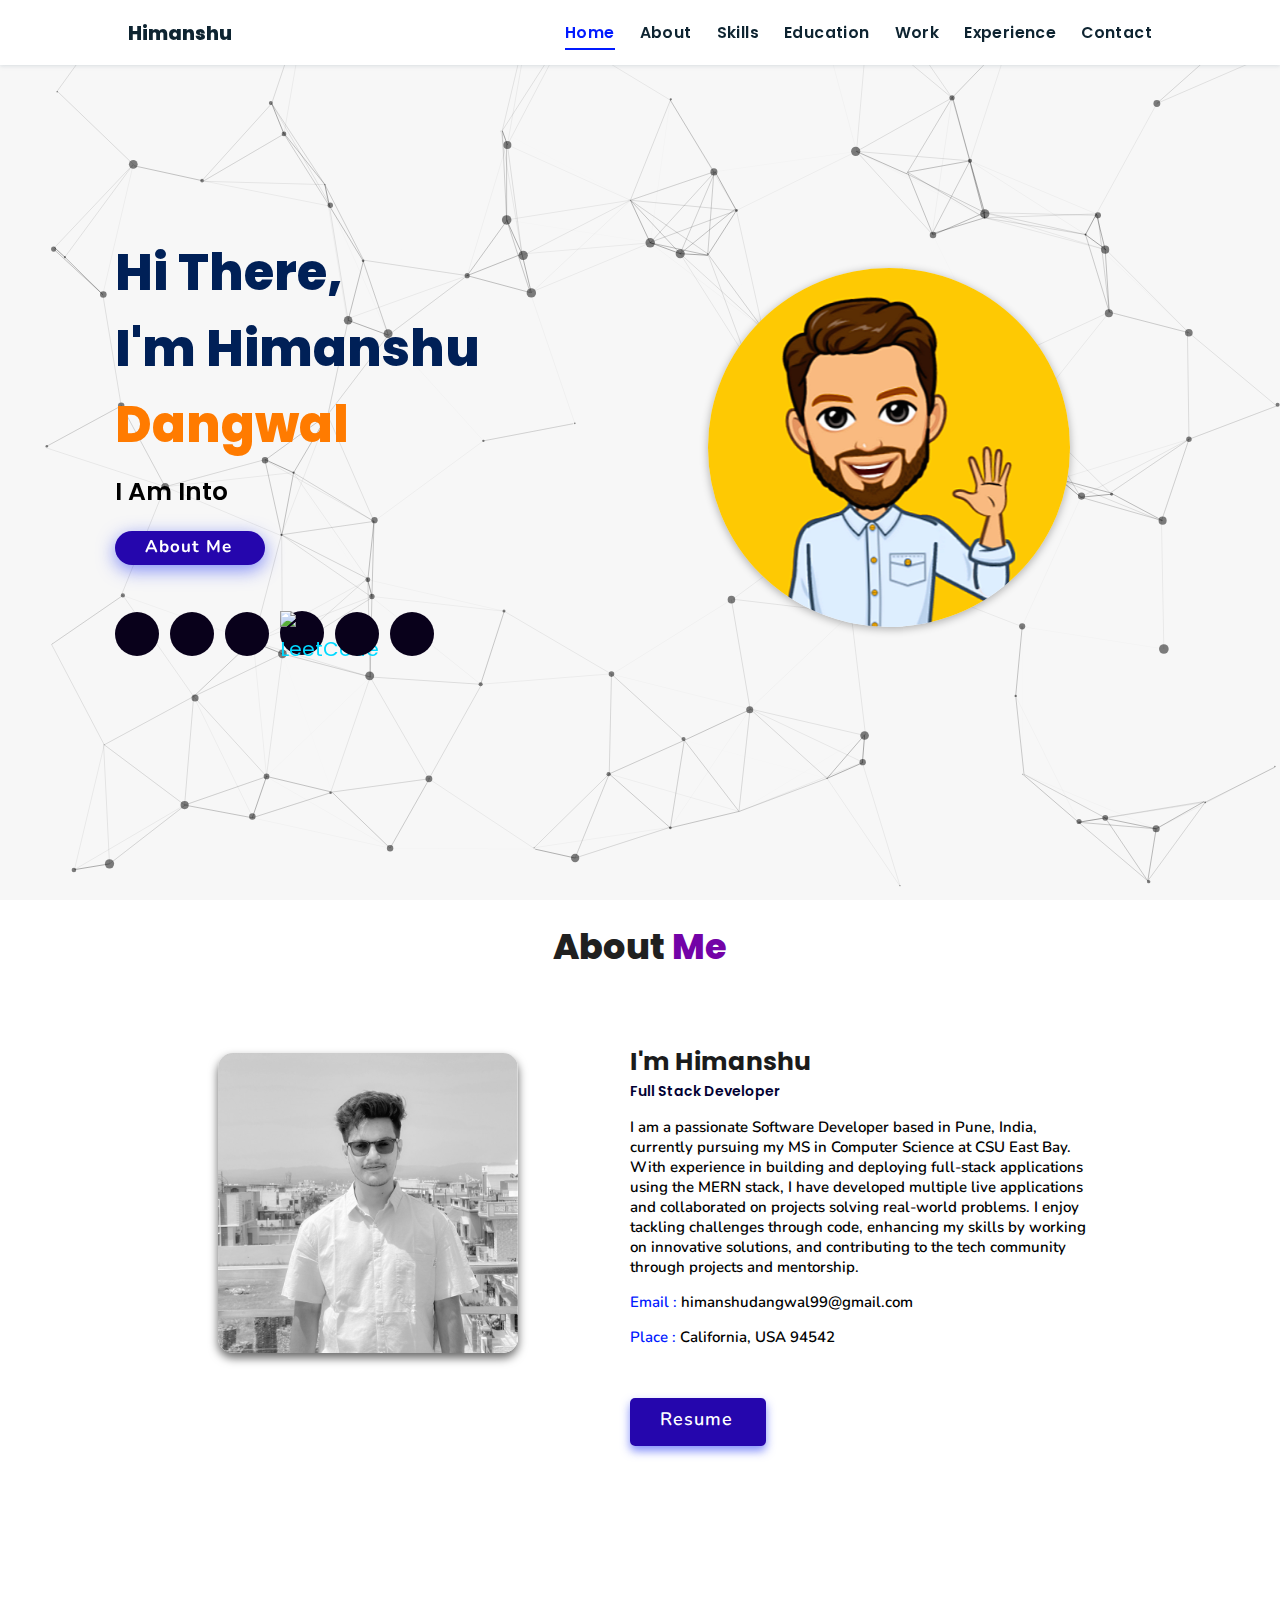
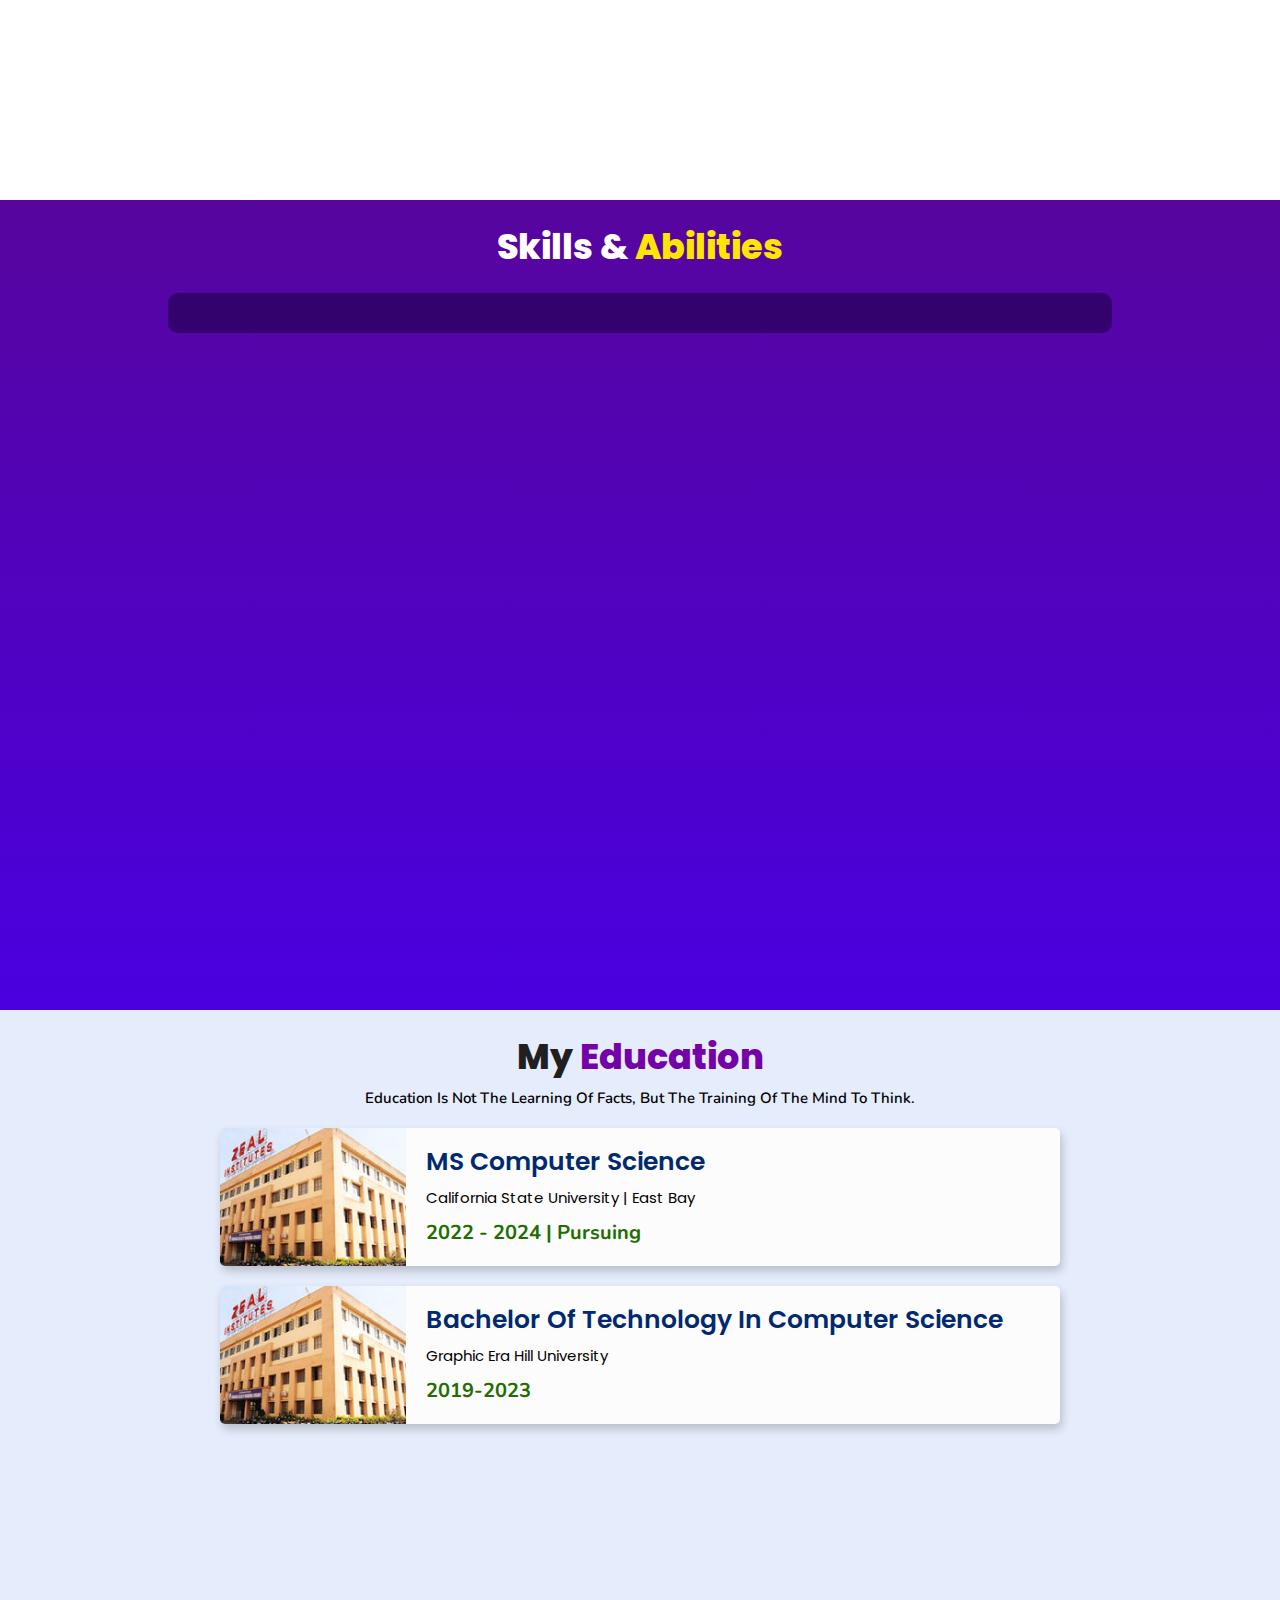
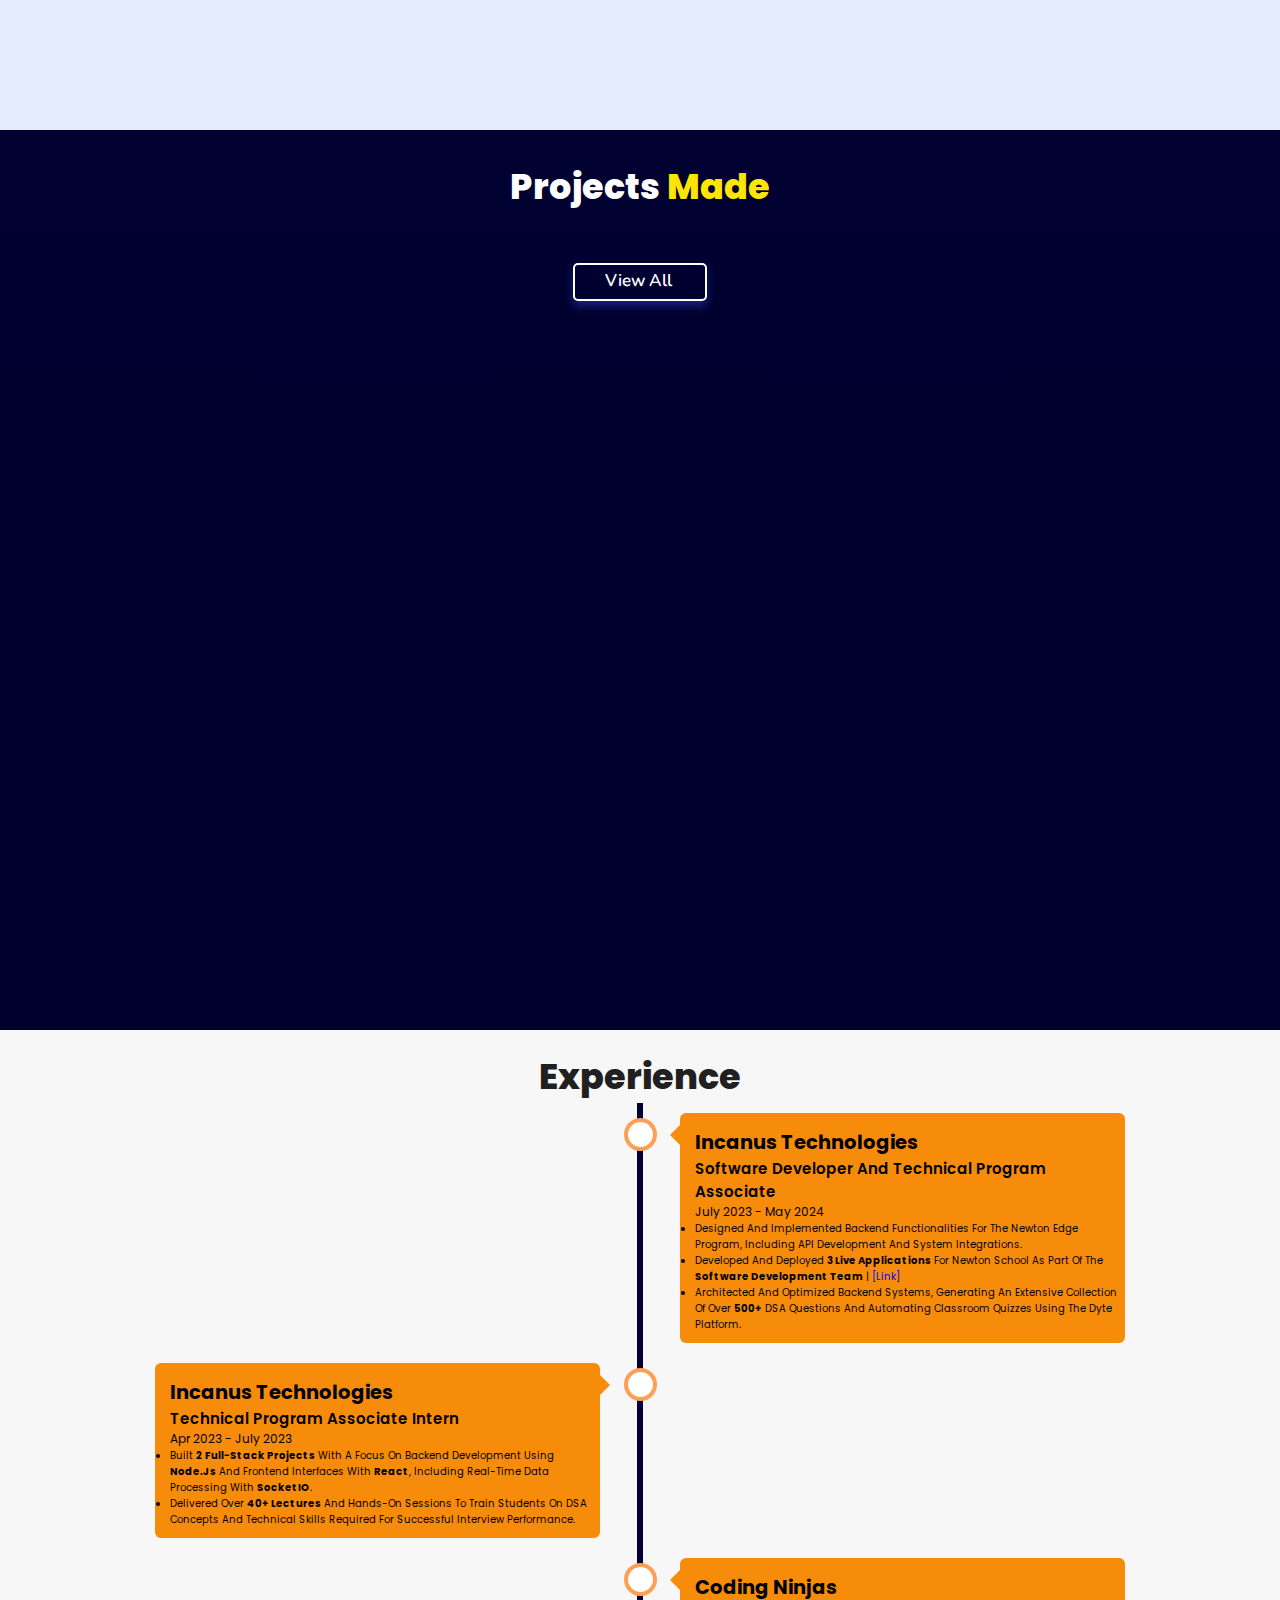
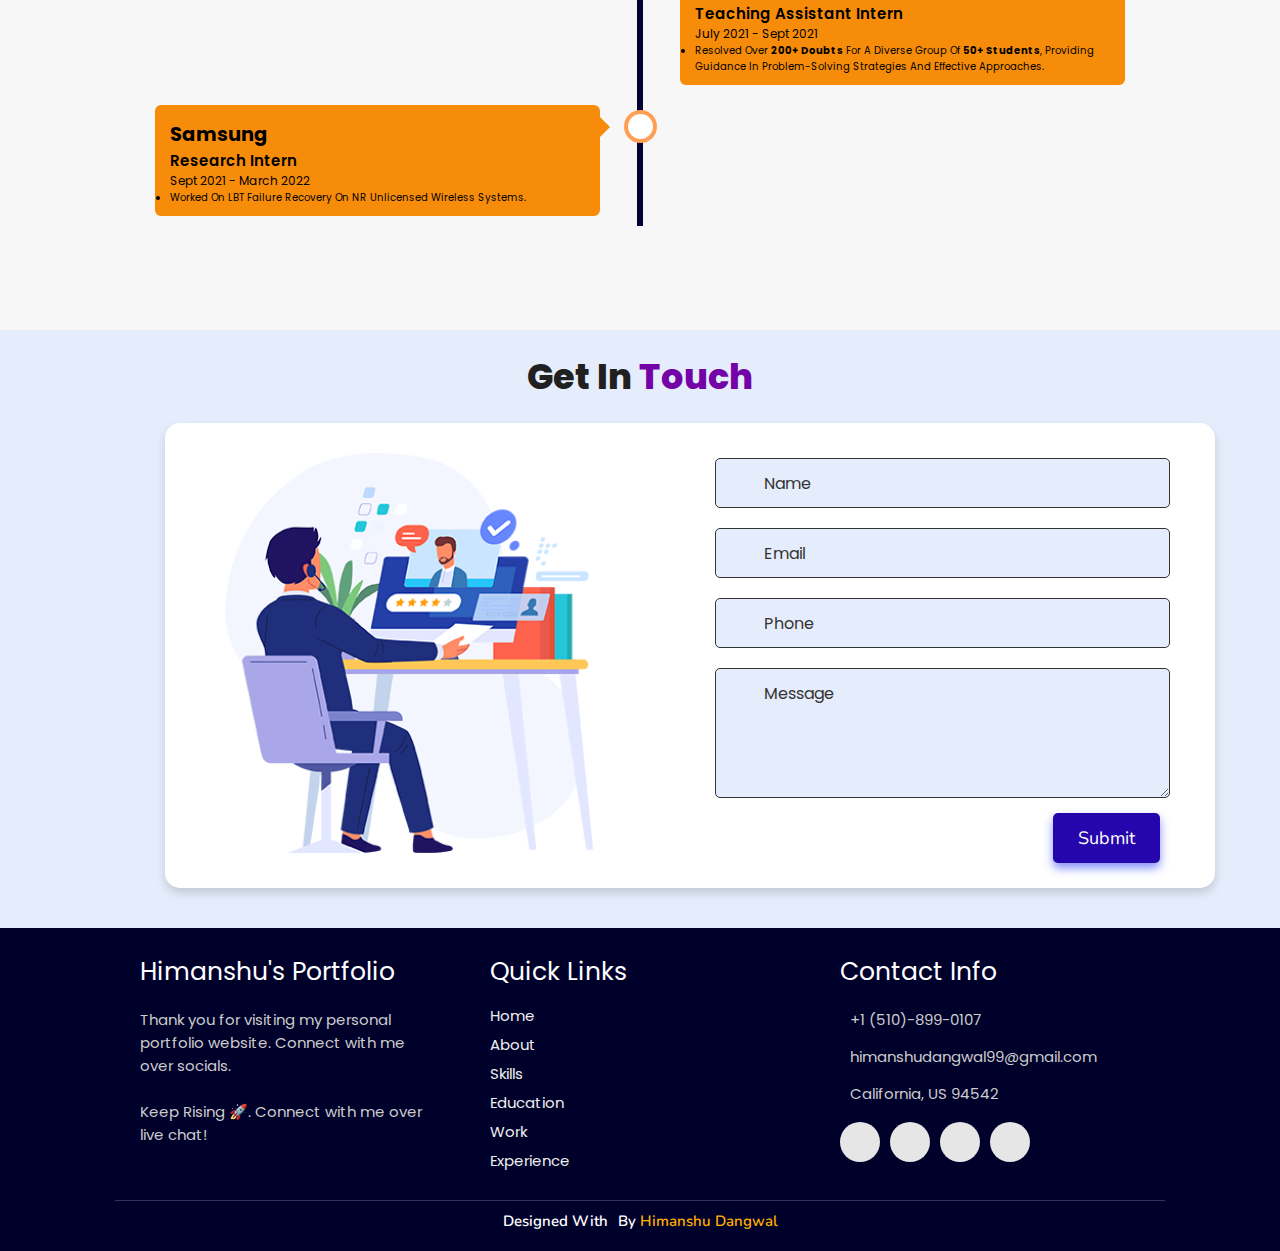
==== index.html @ e0e58b21 "Updated the Experience section" ====
<!DOCTYPE html>
<html lang="en">

<head>
  <meta charset="UTF-8">
  <meta http-equiv="X-UA-Compatible" content="IE=edge">
  <meta name="viewport" content="width=device-width, initial-scale=1.0">
  <meta name="keywords"
    content="jigar sable, portfolio, jigar, full stack dev, personal portfolio lifecodes, portfolio design, portfolio website, personal portfolio" />
  <meta name="description" content="Welcome to Jigar's Portfolio. Full-Stack Web Developer and Android App Developer" />
  <!-- Custom CSS -->
  <link rel="stylesheet" href="./assets/css/style.css">
  <!-- Font Awesome -->
  <link rel="stylesheet" href="https://cdnjs.cloudflare.com/ajax/libs/font-awesome/5.15.3/css/all.min.css"
    integrity="sha512-iBBXm8fW90+nuLcSKlbmrPcLa0OT92xO1BIsZ+ywDWZCvqsWgccV3gFoRBv0z+8dLJgyAHIhR35VZc2oM/gI1w=="
    crossorigin="anonymous" referrerpolicy="no-referrer" />
  <!-- Favicon -->
  <link id='favicon' rel="shortcut icon" href="./assets/images/favicon.png" type="image/x-png">
  <title>Portfolio | Himanshu Dangwal</title>
</head>

<body oncontextmenu="return false">

  <!-- pre loader -->
  <!-- <div class="loader-container">
  <img draggable="false" src="./assets/images/preloader.gif" alt="">
</div> -->

  <!-- navbar starts -->
  <header>
    <a href="/" class="logo"><i class="fab fa-node-js"></i> Himanshu</a>

    <div id="menu" class="fas fa-bars"></div>
    <nav class="navbar">
      <ul>
        <li><a class="active" href="#home">Home</a></li>
        <li><a href="#about">About</a></li>
        <li><a href="#skills">Skills</a></li>
        <li><a href="#education">Education</a></li>
        <li><a href="#work">Work</a></li>
        <li><a href="#experience">Experience</a></li>
        <li><a href="#contact">Contact</a></li>
      </ul>
    </nav>
  </header>
  <!-- navbar ends -->


  <!-- hero section starts -->
  <section class="home" id="home">
    <div id="particles-js"></div>

    <div class="content">
      <h2>Hi There,<br /> I'm Himanshu <span>Dangwal</span></h2>
      <p>i am into <span class="typing-text"></span></p>
      <a href="#about" class="btn"><span>About Me</span>
        <i class="fas fa-arrow-circle-down"></i>
      </a>
      <div class="socials">
        <ul class="social-icons">
          <li><a class="linkedin" aria-label="LinkedIn" href="https://www.linkedin.com/in/himanshu-dangwal-682330197/"
              target="_blank"><i class="fab fa-linkedin"></i></a></li>
          <li><a class="github" aria-label="GitHub" href="https://github.com/Himanshu-Dangwal/" target="_blank"><i
                class="fab fa-github"></i></a></li>
          <li><a class="twitter" aria-label="Twitter"
              href="https://x.com/i/flow/login?redirect_after_login=%2FHIMANSHU_DANGWA" target="_blank"><i
                class="fab fa-twitter"></i></a></li>
          <li>
            <a class="leetcode" aria-label="LeetCode" href="https://leetcode.com/u/Himanshu_Dangwal/" target="_blank">
              <img src="https://upload.wikimedia.org/wikipedia/commons/1/19/LeetCode_logo_black.png" alt="LeetCode"
                style="width:20px; height:20px;">
            </a>
          </li>

          <li><a class="instagram" aria-label="Instagram" href="https://www.instagram.com/_himanshu_dangwal_"><i
                class="fab fa-instagram" target="_blank"></i></a></li>
          <li>
            <a class="youtube" aria-label="youtube" href="https://www.youtube.com/@HimanshuDangwal99" target="_blank">
              <i class="fab fa-youtube"></i>
            </a>
          </li>

        </ul>
      </div>
    </div>
    <div class="image">
      <img draggable="false" class="tilt" src="./assets/images/hero.png" alt="">
    </div>
  </section>
  <!-- hero section ends -->


  <!-- about section starts -->
  <section class="about" id="about">
    <h2 class="heading"><i class="fas fa-user-alt"></i> About <span>Me</span></h2>

    <div class="row">

      <div class="image">
        <img draggable="false" class="tilt" src="./assets/images/profilePhoto.jpeg" alt="">
      </div>
      <div class="content">
        <h3>I'm Himanshu</h3>
        <span class="tag">Full Stack Developer</span>

        <p>I am a passionate Software Developer based in Pune, India, currently pursuing my MS in Computer Science at
          CSU East Bay. With experience in building and deploying full-stack applications using the MERN stack, I have
          developed multiple live applications and collaborated on projects solving real-world problems. I enjoy
          tackling challenges through code, enhancing my skills by working on innovative solutions, and contributing to
          the tech community through projects and mentorship.</p>


        <div class="box-container">
          <!-- <div class="box">
              <p><span> age: </span> 20</p>
              <p><span> phone : </span> +91 XXX-XXX-XXXX</p>
            </div> -->
          <div class="box">
            <p><span> email : </span> himanshudangwal99@gmail.com</p>
            <p><span> place : </span> California, USA 94542</p>
          </div>
        </div>

        <div class="resumebtn">
          <a href="https://azure-matelda-52.tiiny.site/" target="_blank" class="btn"><span>Resume</span>
            <i class="fas fa-chevron-right"></i>
          </a>
        </div>

      </div>
    </div>
  </section>
  <!-- about section ends -->

  <!-- skills section starts -->
  <section class="skills" id="skills">

    <h2 class="heading"><i class="fas fa-laptop-code"></i> Skills & <span>Abilities</span></h2>

    <div class="container">
      <div class="row" id="skillsContainer">

        <!-- <div class="bar">
              <div class="info">
                <img src="https://img.icons8.com/color/48/000000/adobe-xd.png"/>
                <span>AdobeXD</span>
              </div>
            </div> -->

      </div>
    </div>
  </section>
  <!-- skills section ends -->


  <!-- education section starts -->
  <section class="education" id="education">

    <h1 class="heading"><i class="fas fa-graduation-cap"></i> My <span>Education</span></h1>

    <p class="qoute">Education is not the learning of facts, but the training of the mind to think.</p>

    <div class="box-container">

      <div class="box">
        <div class="image">
          <img draggable="false" src="./assets/images/educat/college.jpg" alt="">
        </div>
        <div class="content">
          <h3>MS Computer Science</h3>
          <p>California State University | East Bay</p>
          <h4>2022 - 2024 | Pursuing</h4>
        </div>
      </div>

      <div class="box">
        <div class="image">
          <img draggable="false" src="./assets/images/educat/college.jpg" alt="">
        </div>
        <div class="content">
          <h3>Bachelor of Technology in Computer Science</h3>
          <p>Graphic Era Hill University</p>
          <h4>2019-2023</h4>
        </div>
      </div>

    </div>
  </section>
  <!-- education section ends -->


  <!-- work project section starts -->
  <section class="work" id="work">

    <h2 class="heading"><i class="fas fa-laptop-code"></i> Projects <span>Made</span></h2>

    <div class="box-container">

      <!-- <div class="box tilt">
      <img draggable="false" src="./assets/images/projects/portfolio1.PNG" alt="" />
      <div class="content">
        <div class="tag">
        <h3>Portfolio Website</h3>
        </div>
        <div class="desc">
          <p>Personal portfolio website. Don't need much info about it, just scroll down. You're here only!</p>
          <div class="btns">
            <a href="#" class="btn" target="_blank"><i class="fas fa-eye"></i> View</a>
            <a href="https://github.com/jigar-sable/Portfolio-Website" class="btn" target="_blank">Code <i class="fas fa-code"></i></a>
          </div>
        </div>
      </div>
    </div> -->

    </div>

    <div class="viewall">
      <a href="/projects" class="btn"><span>View All</span>
        <i class="fas fa-arrow-right"></i>
      </a>
    </div>

  </section>
  <!-- work project section ends -->

  <!-- experience section starts -->
  <!-- experience section starts -->
  <section class="experience" id="experience">

    <h2 class="heading"><i class="fas fa-briefcase"></i> Experience </h2>

    <div class="timeline">

      <div class="container right">
        <div class="content">
          <div class="tag">
            <h2>Incanus Technologies</h2>
          </div>
          <div class="desc">
            <h3>Software Developer and Technical Program Associate</h3>
            <p>July 2023 - May 2024</p>
            <ul>
              <li>Designed and implemented backend functionalities for the Newton Edge Program, including API
                development and system integrations.</li>
              <li>Developed and deployed <strong>3 live applications</strong> for Newton School as part of the
                <strong>Software Development Team</strong> | <a href="https://learn.newtonschool.co/"
                  target="_blank">[Link]</a>
              </li>
              <li>Architected and optimized backend systems, generating an extensive collection of over
                <strong>500+</strong> DSA questions and automating classroom quizzes using the Dyte platform.
              </li>
            </ul>
          </div>
        </div>
      </div>

      <div class="container left">
        <div class="content">
          <div class="tag">
            <h2>Incanus Technologies</h2>
          </div>
          <div class="desc">
            <h3>Technical Program Associate Intern</h3>
            <p>Apr 2023 - July 2023</p>
            <ul>
              <li>Built <strong>2 full-stack projects</strong> with a focus on backend development using
                <strong>Node.js</strong> and frontend interfaces with <strong>React</strong>, including real-time data
                processing with <strong>SocketIO</strong>.
              </li>
              <li>Delivered over <strong>40+ lectures</strong> and hands-on sessions to train students on DSA concepts
                and technical skills required for successful interview performance.</li>
            </ul>
          </div>
        </div>
      </div>

      <div class="container right">
        <div class="content">
          <div class="tag">
            <h2>Coding Ninjas</h2>
          </div>
          <div class="desc">
            <h3>Teaching Assistant Intern</h3>
            <p>July 2021 - Sept 2021</p>
            <ul>
              <li>Resolved over <strong>200+ doubts</strong> for a diverse group of <strong>50+ students</strong>,
                providing guidance in problem-solving strategies and effective approaches.</li>
            </ul>
          </div>
        </div>
      </div>

      <div class="container left">
        <div class="content">
          <div class="tag">
            <h2>Samsung</h2>
          </div>
          <div class="desc">
            <h3>Research Intern</h3>
            <p>Sept 2021 - March 2022</p>
            <ul>
              <li>Worked on LBT failure recovery on NR Unlicensed Wireless systems.</li>
            </ul>
          </div>
        </div>
      </div>

    </div>

    <!-- <div class="morebtn">
      <a href="/experience" class="btn"><span>View All</span>
        <i class="fas fa-arrow-right"></i>
      </a>
    </div> -->

  </section>


  <!-- experience section ends -->

  <!-- experience section ends -->

  <!-- contact section starts -->
  <section class="contact" id="contact">

    <h2 class="heading"><i class="fas fa-headset"></i> Get in <span>Touch</span></h2>

    <div class="container">
      <div class="content">
        <div class="image-box">
          <img draggable="false" src="./assets/images/contact1.png" alt="">
        </div>
        <form id="contact-form">

          <div class="form-group">
            <div class="field">
              <input type="text" name="name" placeholder="Name" required>
              <i class='fas fa-user'></i>
            </div>
            <div class="field">
              <input type="text" name="email" placeholder="Email" required>
              <i class='fas fa-envelope'></i>
            </div>
            <div class="field">
              <input type="text" name="phone" placeholder="Phone">
              <i class='fas fa-phone-alt'></i>
            </div>
            <div class="message">
              <textarea placeholder="Message" name="message" required></textarea>
              <i class="fas fa-comment-dots"></i>
            </div>
          </div>
          <div class="button-area">
            <button type="submit">
              Submit <i class="fa fa-paper-plane"></i></button>
          </div>
        </form>
      </div>
    </div>
  </section>
  <!-- contact section ends -->


  <!-- footer section starts -->
  <section class="footer">

    <div class="box-container">

      <div class="box">
        <h3>Himanshu's Portfolio</h3>
        <p>Thank you for visiting my personal portfolio website. Connect with me over socials. <br /> <br /> Keep Rising
          🚀. Connect with me over live chat!</p>
      </div>

      <div class="box">
        <h3>quick links</h3>
        <a href="#home"><i class="fas fa-chevron-circle-right"></i> home</a>
        <a href="#about"><i class="fas fa-chevron-circle-right"></i> about</a>
        <a href="#skills"><i class="fas fa-chevron-circle-right"></i> skills</a>
        <a href="#education"><i class="fas fa-chevron-circle-right"></i> education</a>
        <a href="#work"><i class="fas fa-chevron-circle-right"></i> work</a>
        <a href="#experience"><i class="fas fa-chevron-circle-right"></i> experience</a>
      </div>

      <div class="box">
        <h3>contact info</h3>
        <p> <i class="fas fa-phone"></i>+1 (510)-899-0107</p>
        <p> <i class="fas fa-envelope"></i>himanshudangwal99@gmail.com</p>
        <p> <i class="fas fa-map-marked-alt"></i>California, US 94542</p>
        <div class="share">

          <a href="https://www.linkedin.com/in/himanshu-dangwal-682330197/" class="fab fa-linkedin"
            aria-label="LinkedIn" target="_blank"></a>
          <a href="https://github.com/Himanshu-Dangwal" class="fab fa-github" aria-label="GitHub" target="_blank"></a>
          <a href="mailto:himanshudangwal99@gmail.com" class="fas fa-envelope" aria-label="Mail" target="_blank"></a>
          <a href="https://www.youtube.com/@HimanshuDangwal99" class="fab fa-youtube" aria-label="youtube"
            target="_blank"></a>
        </div>
      </div>
    </div>

    <h1 class="credit">Designed with <i class="fa fa-heart pulse"></i> by <a
        href="https://www.linkedin.com/in/himanshu-dangwal-682330197/"> Himanshu Dangwal</a></h1>

  </section>
  <!-- footer section ends -->


  <!-- scroll top btn -->
  <a href="#home" aria-label="ScrollTop" class="fas fa-angle-up" id="scroll-top"></a>
  <!-- scroll back to top -->


  <!-- ==== ALL MAJOR JAVASCRIPT CDNS STARTS ==== -->
  <!-- jquery cdn -->
  <script src="https://cdnjs.cloudflare.com/ajax/libs/jquery/3.6.0/jquery.min.js"
    integrity="sha512-894YE6QWD5I59HgZOGReFYm4dnWc1Qt5NtvYSaNcOP+u1T9qYdvdihz0PPSiiqn/+/3e7Jo4EaG7TubfWGUrMQ=="
    crossorigin="anonymous" referrerpolicy="no-referrer"></script>

  <!-- typed.js cdn -->
  <script src="https://cdnjs.cloudflare.com/ajax/libs/typed.js/2.0.5/typed.min.js"
    integrity="sha512-1KbKusm/hAtkX5FScVR5G36wodIMnVd/aP04af06iyQTkD17szAMGNmxfNH+tEuFp3Og/P5G32L1qEC47CZbUQ=="
    crossorigin="anonymous" referrerpolicy="no-referrer"></script>

  <!-- particle.js links -->
  <script src="./assets/js/particles.min.js"></script>
  <script src="./assets/js/app.js"></script>

  <!-- vanilla tilt.js links -->
  <script src="https://cdnjs.cloudflare.com/ajax/libs/vanilla-tilt/1.7.0/vanilla-tilt.min.js"
    integrity="sha512-SttpKhJqONuBVxbRcuH0wezjuX+BoFoli0yPsnrAADcHsQMW8rkR84ItFHGIkPvhnlRnE2FaifDOUw+EltbuHg=="
    crossorigin="anonymous" referrerpolicy="no-referrer"></script>

  <!-- scroll reveal anim -->
  <script src="https://unpkg.com/scrollreveal"></script>

  <script type="text/javascript" src="https://cdn.jsdelivr.net/npm/emailjs-com@3/dist/email.min.js"></script>

  <!-- ==== ALL MAJOR JAVASCRIPT CDNS ENDS ==== -->

  <script src="./assets/js/script.js"></script>

</body>

</html>
---- assets/css/style.css ----
@import url("https://fonts.googleapis.com/css2?family=Poppins:wght@400;600;700&display=swap");
@import url("https://fonts.googleapis.com/css2?family=Nunito:ital,wght@0,300;0,400;0,600;0,700;1,300;1,400&display=swap");

* {
  margin: 0;
  padding: 0;
  box-sizing: border-box;
  text-decoration: none;
  outline: none;
  border: none;
  text-transform: capitalize;
  transition: all 0.2s linear;
}
html {
  font-size: 62.5%;
  overflow-x: hidden;
  scroll-behavior: smooth;
}
body {
  background: #f7f7f7;
  font-family: "Poppins", sans-serif;
}

*::selection {
  background: #2b3dda;
  color: #fff;
}

html {
  font-size: 62.5%;
  overflow-x: hidden;
}
html::-webkit-scrollbar {
  width: 0.8rem;
}
html::-webkit-scrollbar-track {
  background: rgb(235, 202, 245);
}
html::-webkit-scrollbar-thumb {
  background: #420177;
}

/* pre loader start */
.loader-container {
  position: fixed;
  top: 0;
  left: 0;
  z-index: 10000;
  background: #e6eff1;
  display: flex;
  align-items: center;
  justify-content: center;
  height: 100%;
  width: 100%;
}
.loader-container.fade-out {
  top: -120%;
}
/* pre loader end */

/* navbar starts */
header {
  position: fixed;
  top: 0;
  left: 0;
  right: 0;
  z-index: 1000;
  display: flex;
  align-items: center;
  justify-content: space-between;
  padding: 1.7rem 10%;
  height: 6.5rem;
  background-color: #fff;
  box-shadow: 0 1px 4px rgba(146, 161, 176, 0.3);
}
section {
  min-height: 100vh;
  padding: 2rem 9%;
}
.heading {
  font-size: 3.5rem;
  color: rgb(32, 32, 32);
  font-weight: 800;
  text-align: center;
}
.heading span {
  color: rgb(115, 3, 167);
}
header .logo {
  font-size: 1.9rem;
  font-weight: 800;
  text-decoration: none;
  color: #0e2431;
}
header .logo i {
  font-size: 2.2rem;
}
header .logo:hover {
  color: #fc8c05;
}
header .navbar ul {
  list-style: none;
  display: flex;
  justify-content: center;
  align-items: center;
}
header .navbar li {
  margin-left: 2.5rem;
}
header .navbar ul li a {
  font-size: 1.57rem;
  color: #0e2431;
  font-weight: 600;
  text-decoration: none;
  letter-spacing: 0.04rem;
  transition: 0.2s;
}
header .navbar ul li a.active,
header .navbar ul li a:hover {
  color: #011aff;
  border-bottom: 0.2rem solid #011aff;
  padding: 0.5rem 0;
}
/* navbar ends */

/* hamburger icon starts*/
#menu {
  font-size: 3rem;
  cursor: pointer;
  color: rgb(24, 2, 63);
  display: none;
}
@media (max-width: 768px) {
  #menu {
    display: block;
  }
  header .navbar {
    position: fixed;
    top: 6.5rem;
    right: -120%;
    width: 75%;
    height: 100%;
    text-align: left;
    align-items: flex-start;
    background-color: #0e0f31;
  }
  header .navbar ul {
    flex-flow: column;
    padding: 1rem;
  }
  header .navbar ul li {
    text-align: center;
    width: 100%;
    margin: 1rem 0;
    border-radius: 0.5rem;
    width: 26rem;
  }
  header .navbar ul li a {
    display: block;
    padding: 1rem;
    text-align: left;
    color: #fff;
    font-size: 2rem;
  }
  header .navbar ul li a.active,
  header .navbar ul li a:hover {
    padding: 1rem;
    color: #fff;
    border-radius: 0.5rem;
    border-bottom: 0.5rem solid #011aff;
  }
  .fa-times {
    transform: rotate(180deg);
  }
  header .navbar.nav-toggle {
    right: 0;
  }
}
/* hamburger icon ends */

/* hero section starts*/
.home {
  position: relative;
  display: flex;
  flex-wrap: wrap;
  gap: 1.5rem;
  min-height: 100vh;
  align-items: center;
}
.home #particles-js {
  position: absolute;
  top: 0;
  left: 0;
  height: 100%;
  width: 100%;
}
.home::before {
  content: "";
  position: absolute;
  top: 0;
  left: 0;
  height: 100%;
  width: 100%;
}
.home .content {
  flex: 1 1 40rem;
  padding-top: 1rem;
  z-index: 1;
}
.home .image {
  flex: 1 1 40rem;
  z-index: 1;
}
.home .image img {
  width: 70%;
  margin-left: 6rem;
  border-radius: 50%;
  box-shadow: 0 2px 8px rgba(0, 0, 0, 0.3);
  cursor: pointer;
}
.home .image img:hover {
  box-shadow: 0 5px 15px rgba(0, 0, 0, 0.5);
}
.home .content h2 {
  font-size: 5rem;
  font-weight: 800;
  color: #002057;
}
.home .content h2 span {
  font-size: 5rem;
  font-weight: 800;
  color: #ff7b00;
}
.home .content p {
  font-size: 2.5rem;
  color: #000;
  font-weight: 600;
  padding: 1rem 0;
}
.home .content p span {
  font-size: 2.5rem;
  color: rgb(148, 8, 8);
  font-weight: 600;
  padding: 1rem 0;
}
.home .btn {
  margin-top: 1rem;
  position: absolute;
  line-height: 0;
  padding: 1.6rem 3rem;
  border-radius: 4em;
  transition: 0.5s;
  color: #fff;
  background: #2506ad;
  box-shadow: 0px 5px 18px rgba(48, 68, 247, 0.6);
  font-family: "Nunito", sans-serif;
}
.home .btn span {
  font-weight: 700;
  font-size: 1.7rem;
  letter-spacing: 0.1rem;
}
.home .btn i {
  margin-left: 0.3rem;
  font-size: 1.5rem;
  transition: 0.3s;
}
.home .btn:hover {
  background: #1a047e;
}
.home .btn:hover i {
  transform: translateX(5px);
}
/* social icons start */
.socials {
  position: relative;
  margin-top: 9rem;
}
.socials .social-icons {
  padding-left: 0;
  margin-bottom: 0;
  list-style: none;
}
.socials .social-icons li {
  display: inline-block;
  margin-bottom: 14px;
}
.social-icons a {
  font-size: 2rem;
  display: inline-block;
  line-height: 44px;
  color: #00d9ff;
  background-color: #09011b;
  width: 44px;
  height: 44px;
  text-align: center;
  margin-right: 8px;
  border-radius: 100%;
  -webkit-transition: all 0.2s linear;
  -o-transition: all 0.2s linear;
  transition: all 0.2s linear;
}
.social-icons a:active,
.social-icons a:focus,
.social-icons a:hover {
  color: #fff;
  background-color: #0685da;
}
.social-icons a.github:hover {
  background-color: #0e0e0e;
}
.social-icons a.twitter:hover {
  background-color: #00aced;
}
.social-icons a.linkedin:hover {
  background-color: #007bb6;
}
.social-icons a.dev:hover {
  background-color: #070707;
}
.social-icons a.instagram:hover {
  background-color: #ee00da;
}
/* social icons end */

/* hero media queries starts*/
@media (max-width: 450px) {
  .home .btn {
    margin: 4rem 0;
  }
  .socials {
    margin-top: 12rem;
  }
  .home .image img {
    margin-top: -12rem;
  }
  .home .content p {
    font-size: 2.2rem;
  }
  .home .content p span {
    font-size: 2.2rem;
  }
}
/* hero media queries ends*/
/* hero section end */

/* about section starts */
.about {
  background: rgb(255, 255, 255);
}
.about .row {
  display: flex;
  flex-direction: row;
  gap: 2rem;
  flex-wrap: wrap;
  padding: 4rem;
}
.about .row .image {
  text-align: center;
  flex: 1 1 35rem;
}
.about .row .image img {
  margin: 4rem;
  width: 30rem;
  height: auto;
  border-radius: 5%;
  box-shadow: 0 5px 10px rgba(0, 0, 0, 0.6);
  mix-blend-mode: luminosity;
  transition: 0.3s;
  cursor: pointer;
}
.about .row .image img:hover {
  mix-blend-mode: normal;
}
.about .row .content {
  flex: 1 1 45rem;
  padding: 3rem;
}
.about .row .content h3 {
  color: rgb(27, 27, 27);
  font-size: 2.5rem;
}
.about .row .content .tag {
  font-size: 1.4rem;
  color: #020133;
  font-weight: 600;
  margin-top: 1rem;
}
.about .row .content p {
  font-size: 1.5rem;
  margin-top: 1.5rem;
  font-family: "Nunito";
  font-weight: 600;
  text-transform: none;
}
.about .row .content .box-container {
  display: flex;
  flex-wrap: wrap;
  gap: 1.5rem;
  font-family: "Nunito";
  font-weight: 600;
}
.about .row .content .box-container .box p {
  text-transform: none;
}
.about .row .content .box-container .box p span {
  color: #011aff;
}
.resumebtn {
  margin-top: 6rem;
}
.resumebtn .btn {
  padding: 1.7rem 3rem;
  border-radius: 0.5em;
  transition: 0.3s;
  color: #fff;
  background: #2506ad;
  box-shadow: 0px 5px 10px rgba(48, 68, 247, 0.6);
  font-family: "Nunito", sans-serif;
}
.resumebtn .btn span {
  font-weight: 600;
  font-size: 1.8rem;
  letter-spacing: 0.1rem;
}
.resumebtn .btn i {
  margin-left: 0.3rem;
  font-size: 1.2rem;
  transition: 0.3s;
}
.resumebtn .btn:hover {
  background: #1a047e;
}
.resumebtn .btn:hover i {
  transform: translateX(5px);
}
/* about media queries starts*/
@media screen and (max-width: 600px) {
  .about .row .image {
    margin-top: 2rem;
  }
  .about .row .image img {
    margin: 0 auto;
    width: 80%;
    mix-blend-mode: normal;
  }
  .about .row {
    padding: 0.5rem;
    margin-bottom: 7rem;
  }
  .about .row .content {
    padding: 1rem;
  }
  .about .row .content .box-container {
    gap: 0;
  }
}
/* about media queries ends*/
/* about section ends */

/* skills section starts */
.skills {
  min-height: 90vh;
  background: linear-gradient(to bottom, #57059e, #4a00e0);
}
.skills h2 {
  color: #fff;
}
.skills .heading span {
  color: rgb(255, 230, 0);
}
.skills .container {
  background: rgba(0, 0, 22, 0.4);
  color: #fff;
  border-radius: 1rem;
  padding: 2rem;
  width: 90%;
  margin: auto;
  margin-top: 2rem;
}
.skills .container .row {
  display: grid;
  grid-template-columns: repeat(6, 1fr);
  flex-wrap: wrap;
  gap: 1.8rem;
}
.skills .container .bar {
  margin-bottom: 15px;
  padding: 10px;
  border-radius: 1rem;
  box-shadow: 0 4px 10px rgba(0, 0, 0, 0.2);
  background: rgba(0, 0, 22, 0.9);
  transition: 0.2s;
}
.skills .container .bar:hover {
  box-shadow: 0 8px 10px rgba(0, 2, 68, 0.8) !important;
  background-color: rgba(0, 0, 0, 0.9) !important;
}
.skills .container .bar .info {
  display: flex;
  flex-direction: column;
  align-items: center;
  gap: 1rem;
  margin-top: 1rem;
}
.skills .container .bar .info i {
  font-size: 4rem;
}
.skills .container .bar .info span {
  font-size: 2rem;
  font-weight: 500;
  font-family: "Poppins";
  margin-left: 0.5rem;
}
/* skills media queries starts*/
@media screen and (max-width: 600px) {
  .skills .container {
    padding: 0;
    margin: 0;
  }
  .skills .container .row {
    grid-template-columns: repeat(2, 1fr);
    margin: 1rem;
    padding: 2rem 0.2rem 2rem 0.2rem;
    gap: 1rem;
  }
  .skills .container {
    margin-top: 5px;
    width: 100%;
  }
}
/* skills media queries ends*/
/* skills section ends */

/* education section starts */
.education {
  background: #e5ecfb;
  min-height: 80vh;
}
.education .qoute {
  font-size: 1.5rem;
  text-align: center;
  font-family: "Nunito", sans-serif;
  font-weight: 600;
  margin-top: 0.5rem;
}
.education .box-container {
  display: flex;
  flex-wrap: wrap;
  justify-content: center;
  align-items: center;
  flex-direction: column;
}
.education .box-container .box {
  display: flex;
  flex-direction: row;
  width: 80%;
  border-radius: 0.5rem;
  box-shadow: 0.2rem 0.5rem 1rem rgba(0, 0, 0, 0.2);
  text-align: center;
  position: relative;
  margin-top: 2rem;
  overflow: hidden;
  transition: 0.3s;
  background: rgb(252, 252, 252);
}
.education .box-container .box:hover {
  transform: scale(1.03);
  box-shadow: 1rem 0.5rem 1.2rem rgba(0, 0, 0, 0.3);
}
.education .box-container .box .image {
  flex: 1 1 20rem;
  width: 100%;
}
.education .box-container .box img {
  object-fit: cover;
  position: relative;
  width: 100%;
  height: 100%;
}
.education .box-container .box .content {
  position: relative;
  display: flex;
  flex-direction: column;
  padding: 1rem;
  flex-wrap: wrap;
  flex: 1 1 70rem;
}
.education .box-container .box .content h3 {
  font-size: 2.5rem;
  color: #012970;
  padding: 0.5rem 0;
  font-weight: 600;
  text-align: left;
  margin-left: 1rem;
}
.education .box-container .box .content p {
  font-size: 1.5rem;
  margin-left: 1rem;
  text-align: left;
}
.education h4 {
  font-size: 2rem;
  color: rgb(34, 109, 0);
  text-align: left;
  margin: 1rem;
  font-family: "Nunito", sans-serif;
  font-weight: 700;
}

/* education media queries starts*/
@media screen and (max-width: 600px) {
  .education .box-container .box {
    flex-direction: column;
    width: 100%;
  }
  .education .box-container .box .image {
    width: 100%;
    height: 25rem;
  }
  .education .box-container .box img {
    width: 100%;
  }
  .education .box-container .box .content {
    position: relative;
    display: flex;
    flex-direction: column;
    padding: 1rem;
    flex-wrap: wrap;
    flex: 0;
  }
  .education .btns {
    margin-top: 2rem;
    margin-left: 1rem;
    margin-right: 1rem;
    flex-wrap: wrap;
  }
}
/* education media queries ends*/
/* education section ends */

/* work section starts */
.work {
  /* background: #010124; */
  background: linear-gradient(to bottom, #000031, #00002c);
}
.work h2 {
  color: #fff;
  padding: 1rem;
}
.work .heading span {
  color: rgb(255, 230, 0);
}
.work .box-container {
  display: flex;
  flex-wrap: wrap;
  gap: 1.5rem;
  margin: 2rem;
}
.work .box-container .box {
  flex: 1 1 30rem;
  border-radius: 0.5rem;
  box-shadow: 0 0.5rem 1rem rgba(0, 0, 0, 0.1);
  position: relative;
  overflow: hidden;
  height: 30rem;
}
.work .box-container .box img {
  height: 100%;
  width: 100%;
  object-fit: cover;
}
.work .box-container .box .content {
  height: 100%;
  width: 100%;
  position: absolute;
  top: 85%;
  left: 0;
  background: rgba(255, 255, 255, 0.9);
  display: flex;
  flex-direction: column;
}
.work .box-container .box .content .tag {
  display: flex;
  flex-direction: row;
  justify-content: space-between;
  align-items: center;
  height: 4.5rem;
  width: 100%;
  padding-left: 1rem;
  background: #ffd900;
}
.work .box-container .box .content .tag h3 {
  font-size: 2rem;
}
.work .box-container .box:hover .content {
  top: 25%;
}
.work .desc {
  margin: 2rem;
  display: flex;
  flex-direction: column;
  justify-content: center;
}
.work .desc p {
  font-size: 1.5rem;
}
.work .desc .btns {
  display: flex;
  justify-content: space-between;
  width: 100%;
  margin-top: 2rem;
}
.work .desc .btns .btn {
  line-height: 0;
  display: inline;
  padding: 1.5rem 2.5rem;
  border-radius: 0.5rem;
  font-size: 1.5rem;
  color: #fff;
  background: rgb(12, 12, 12);
  margin-right: 2rem;
}
.work .desc .btns .btn:hover {
  background: #310ae0f5;
}
.work .viewall {
  display: flex;
  justify-content: center;
}
.work .viewall .btn {
  position: relative;
  line-height: 0;
  padding: 1.6rem 3rem;
  border-radius: 0.5em;
  transition: 0.5s;
  color: rgb(255, 255, 255);
  font-weight: 700;
  border: 2px solid #fff;
  box-shadow: 0px 5px 10px rgba(65, 84, 241, 0.4);
  text-align: center;
}
.work .viewall .btn span {
  font-weight: 600;
  font-size: 1.7rem;
  font-family: "Nunito", sans-serif;
}
.work .viewall .btn i {
  margin-left: 0.3rem;
  font-size: 1.5rem;
  transition: 0.3s;
}
.work .viewall .btn:hover {
  background: #fff;
  color: #000;
}
.work .viewall .btn:hover i {
  transform: translateX(5px);
}
/* work section ends */

/* experience section starts */
.experience .timeline {
  position: relative;
  max-width: 1200px;
  margin: 0 auto;
}
.experience .timeline::after {
  content: "";
  position: absolute;
  width: 6px;
  background: #020133;
  top: 0;
  bottom: 0;
  left: 50%;
  margin-left: -3px;
  z-index: -2;
}
.experience .container {
  padding: 10px 40px;
  position: relative;
  background-color: inherit;
  width: 50%;
}
/*circles on timeline*/
.experience .container::after {
  content: "\f0b1";
  position: absolute;
  width: 25px;
  height: 25px;
  right: -17px;
  background-color: rgb(255, 255, 255);
  border: 4px solid #ff9f55;
  top: 15px;
  border-radius: 50%;
  z-index: 100;
  font-size: 1.89rem;
  text-align: center;
  font-weight: 600;
  color: #02094b;
  font-family: "Font Awesome\ 5 Free";
}
.experience .left {
  left: 0;
}
.experience .right {
  left: 50%;
}
/* arrows pointing right */
.experience .left::before {
  content: " ";
  height: 0;
  position: absolute;
  top: 22px;
  width: 0;
  z-index: 1;
  right: 30px;
  border: medium solid #f68c09;
  border-width: 10px 0 10px 10px;
  border-color: transparent transparent transparent #f68c09;
}
/* arrows pointing left  */
.experience .right::before {
  content: " ";
  height: 0;
  position: absolute;
  top: 22px;
  width: 0;
  z-index: 1;
  left: 30px;
  border: medium solid #f68c09;
  border-width: 10px 10px 10px 0;
  border-color: transparent #f68c09 transparent transparent;
}
.experience .right::after {
  left: -16px;
}
.experience .content {
  background-color: #f68c09;
  position: relative;
  border-radius: 6px;
}
.experience .content .tag {
  font-size: 1.3rem;
  padding-top: 1.5rem;
  padding-left: 1.5rem;
}
.experience .content .desc {
  margin-left: 1.5rem;
  padding-bottom: 1rem;
}
.experience .content .desc h3 {
  font-size: 1.5rem;
  font-weight: 600;
}
.experience .content .desc p {
  font-size: 1.2rem;
}
/* view all button */
.morebtn {
  display: flex;
  justify-content: center;
}
.morebtn .btn {
  position: relative;
  line-height: 0;
  padding: 1.6rem 3rem;
  border-radius: 0.5em;
  transition: 0.5s;
  color: #fff;
  background: #2506ad;
  box-shadow: 0px 5px 10px rgba(48, 68, 247, 0.6);
  text-align: center;
}
.morebtn .btn span {
  font-weight: 600;
  font-size: 1.7rem;
  font-family: "Nunito", sans-serif;
}
.morebtn .btn i {
  margin-left: 0.3rem;
  font-size: 1.5rem;
  transition: 0.3s;
}
.morebtn .btn:hover {
  background: #1a047e;
}
.morebtn .btn:hover i {
  transform: translateX(5px);
}

/* Media queries - Responsive timeline on screens less than 600px wide */
@media screen and (max-width: 600px) {
  .experience {
    min-height: 80vh;
  }
  .experience .timeline {
    margin-top: 2rem;
  }
  .experience .timeline::after {
    left: 31px;
  }
  .experience .container {
    width: 100%;
    padding-left: 8rem;
    padding-right: 2rem;
  }
  .experience .container::after {
    font-size: 2.2rem;
  }
  .experience .container::before {
    left: 61px;
    border: medium solid #f68c09;
    border-width: 10px 10px 10px 0;
    border-color: transparent #f68c09 transparent transparent;
  }
  .experience .left::after {
    left: 15px;
  }
  .experience .right::after {
    left: 15px;
  }
  .experience .right {
    left: 0%;
  }
  .morebtn {
    margin-top: 3rem;
  }
}
/* experience media queries ends */
/* experience section ends */

/* contact section starts */
.contact {
  background: #e5ecfb;
  min-height: 60vh;
}
.contact .container {
  max-width: 1050px;
  width: 100%;
  background: #fff;
  border-radius: 1.5rem;
  margin: 2rem 5rem;
  box-shadow: 0 5px 10px rgba(0, 0, 0, 0.15);
}
.contact .container .content {
  display: flex;
  align-items: center;
  justify-content: space-between;
  padding: 2.5rem 2rem;
}
.contact .content .image-box {
  max-width: 60%;
  margin-left: 4rem;
}
.contact .content .image-box img {
  width: 100%;
  height: 40rem;
  position: relative;
}
.contact .content form {
  width: 45%;
  margin-right: 3.5rem;
}
form .form-group {
  display: flex;
  flex-direction: column;
  justify-content: center;
}
.form-group .field {
  height: 50px;
  display: flex;
  position: relative;
  margin: 1rem;
  width: 100%;
}
form i {
  position: absolute;
  top: 50%;
  left: 18px;
  color: rgb(51, 51, 51);
  font-size: 17px;
  pointer-events: none;
  transform: translateY(-50%);
}
form .field input,
form .message textarea {
  width: 100%;
  height: 100%;
  outline: none;
  padding: 0 16px 0 48px;
  font-size: 16px;
  font-family: "Poppins", sans-serif;
  border-radius: 5px;
  border: 1px solid rgb(51, 51, 51);
  background: #e5ecfb;
}
.field input::placeholder,
.message textarea::placeholder {
  color: rgb(51, 51, 51);
}
.field input:focus,
.message textarea:focus {
  padding-left: 47px;
  border: 2px solid rgb(115, 3, 167);
}
.field input:focus ~ i,
.message textarea:focus ~ i {
  color: rgb(115, 3, 167);
}
form .message {
  position: relative;
  margin: 1rem;
  width: 100%;
}
form .message i {
  top: 25px;
  font-size: 20px;
  left: 15px;
}
form .message textarea {
  min-height: 130px;
  max-height: 230px;
  max-width: 100%;
  min-width: 100%;
  padding: 12px 20px 0 48px;
}
form .message textarea::-webkit-scrollbar {
  width: 0px;
}
form .button-area {
  display: flex;
  float: right;
  flex-direction: row-reverse;
}
.button-area button {
  color: #fff;
  border: none;
  outline: none;
  font-size: 1.8rem;
  cursor: pointer;
  border-radius: 5px;
  padding: 13px 25px;
  background: #2506ad;
  box-shadow: 0px 5px 10px rgba(48, 68, 247, 0.6);
  transition: 0.3s ease;
  font-family: "Nunito", sans-serif;
}
.button-area button:hover {
  background: #421cecf5;
}
.button-area span {
  font-size: 17px;
  padding: 1rem;
  display: none;
}
.button-area button i {
  position: relative;
  top: 6px;
  left: 2px;
  font-size: 1.5rem;
  transition: 0.3s;
  color: #fff;
}
.button-area button:hover i {
  left: 8px;
}
/* contact section media queries starts */
@media (max-width: 900px) {
  .contact {
    min-height: 70vh;
  }
  .contact .container {
    margin: 3rem 0 2rem 0;
  }
  .contact .container .content {
    padding: 18px 12px;
  }
  .contact .content .image-box {
    display: none;
  }
  .contact .content form {
    width: 100%;
    margin-right: 2rem;
  }
}
/* contact section media queries ends */
/* contact section ends */

/* footer section starts */
.footer {
  min-height: auto;
  padding-top: 0;
  background: rgb(0, 1, 43);
}
.footer .box-container {
  display: flex;
  justify-content: center;
  flex-wrap: wrap;
}
.footer .box-container .box {
  flex: 1 1 25rem;
  margin: 2.5rem;
}
.footer .box-container .box h3 {
  font-size: 2.5rem;
  color: #fff;
  padding-bottom: 1rem;
  font-weight: normal;
}
.footer .box-container .box p {
  font-size: 1.5rem;
  color: #ccc;
  padding: 0.7rem 0;
  text-transform: none;
}
.footer .box-container .box p i {
  padding-right: 1rem;
  color: #ffae00;
}
.footer .box-container .box a {
  font-size: 1.5rem;
  color: rgb(238, 238, 238);
  padding: 0.3rem 0;
  display: block;
}
.footer .box-container .box a:hover {
  color: #ffae00;
}
.footer .box-container .box .share {
  display: flex;
  flex-wrap: wrap;
  padding: 1rem 0;
}
.footer .box-container .box .share a {
  height: 4rem;
  width: 4rem;
  padding: 1rem;
  text-align: center;
  border-radius: 5rem;
  font-size: 1.7rem;
  margin-right: 1rem;
  transition: 0.2s;
  background: rgb(230, 230, 230);
  color: #02094b;
  border: none;
}
.footer .box-container .box .share a:hover {
  background: transparent;
  transform: scale(0.98);
  border: 0.1rem solid rgb(180, 178, 178);
  color: #ffae00;
}
.footer .credit {
  padding: 1rem 0 0 0;
  text-align: center;
  font-size: 1.5rem;
  font-family: "Nunito", sans-serif;
  font-weight: 600;
  color: #fff;
  border-top: 0.1rem solid #fff3;
}
.footer .credit a {
  color: #ffae00;
}
.footer .fa {
  color: #e90606;
  margin: 0 0.3rem;
  font-size: 1.5rem;
  animation: pound 0.35s infinite alternate;
}
@-webkit-keyframes pound {
  to {
    transform: scale(1.1);
  }
}
@keyframes pound {
  to {
    transform: scale(1.1);
  }
}
@media (max-width: 450px) {
  .footer .box-container .box {
    margin: 1.5rem;
  }
  .footer .box-container .box p {
    padding: 0.7rem;
  }
  .footer .box-container .box .share a {
    padding: 1.2rem;
  }
}
/* footer section ends */

/* common media queries starts*/
@media (max-width: 450px) {
  html {
    font-size: 55%;
  }
  body {
    padding-right: 0;
  }
  section {
    padding: 2rem;
  }
}
/* common media queries ends*/

/* scroll top starts */
#scroll-top {
  position: fixed;
  top: -140%;
  right: 2rem;
  padding: 1rem 1.5rem;
  font-size: 2rem;
  background: #ffae00;
  color: rgb(13, 0, 44);
  border-radius: 50%;
  transition: 1s linear;
  z-index: 1000;
}
#scroll-top.active {
  top: calc(100% - 12rem);
}
/* scroll top ends */
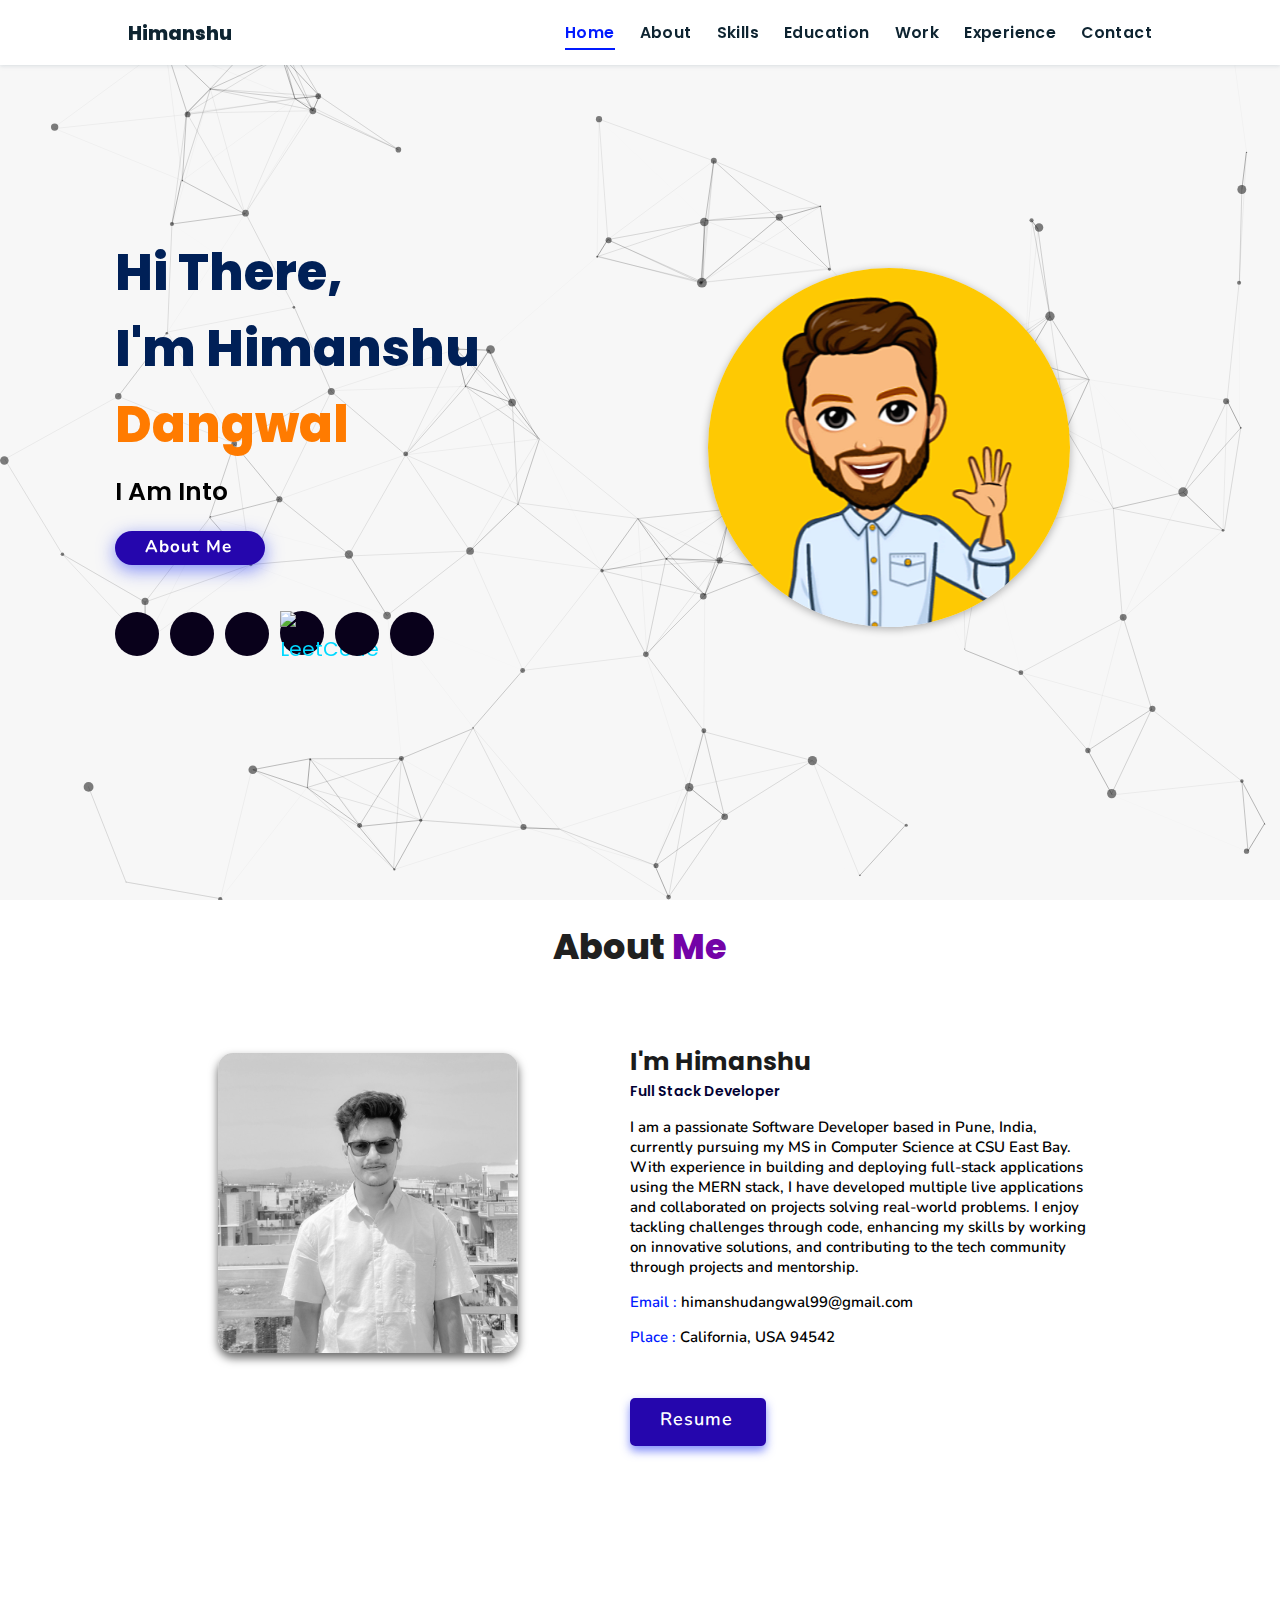
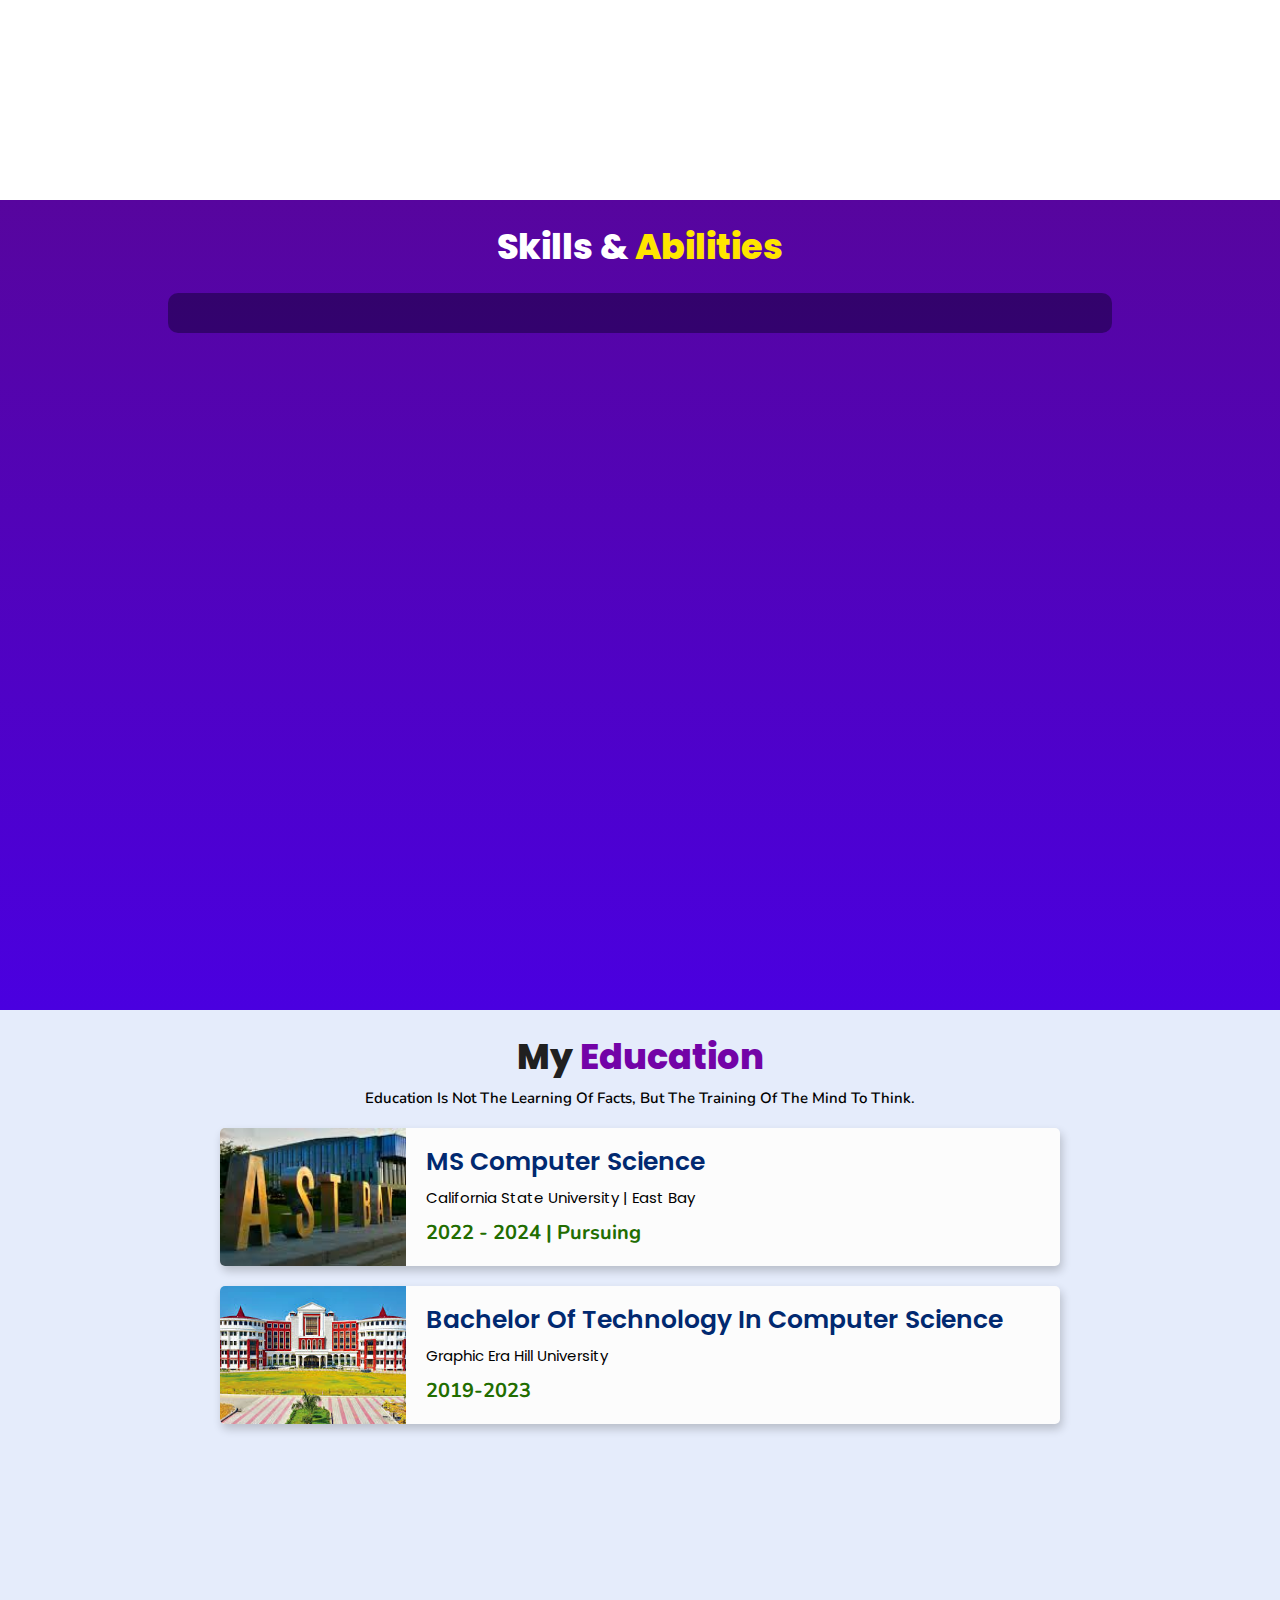
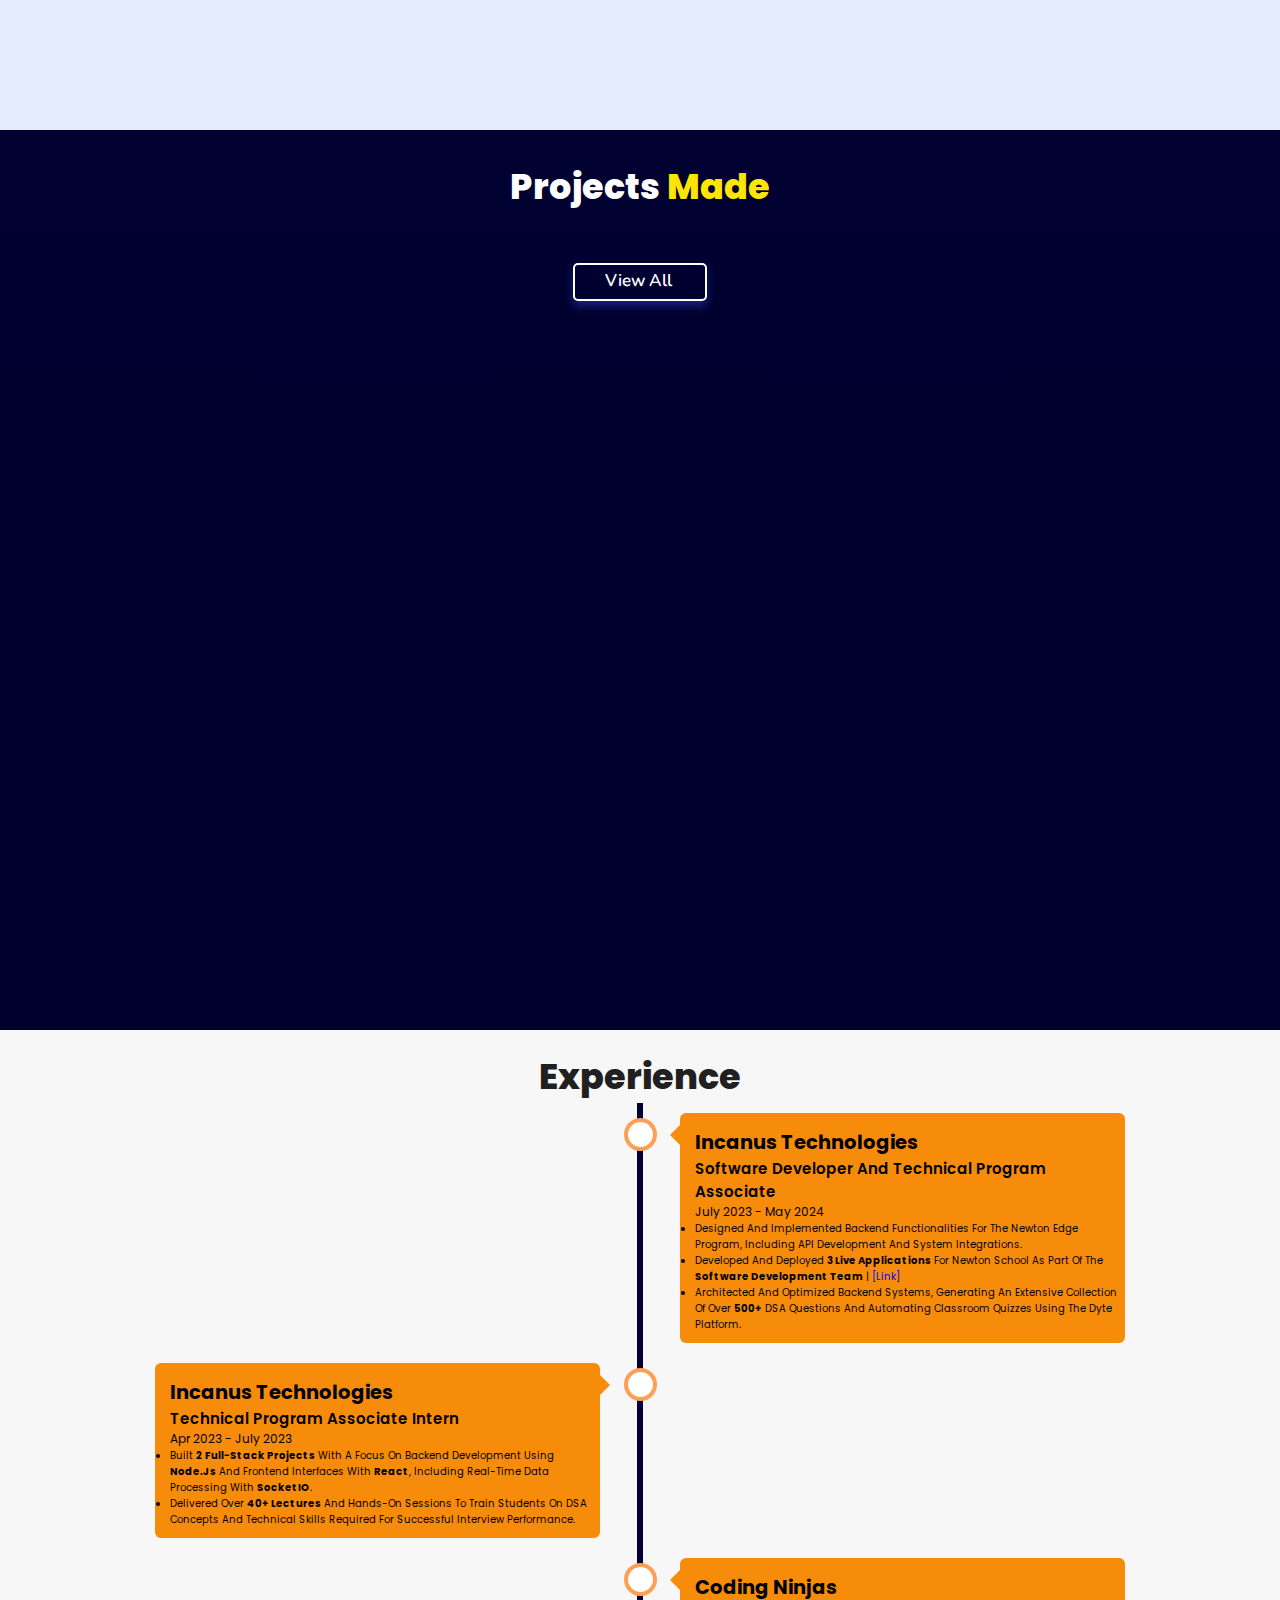
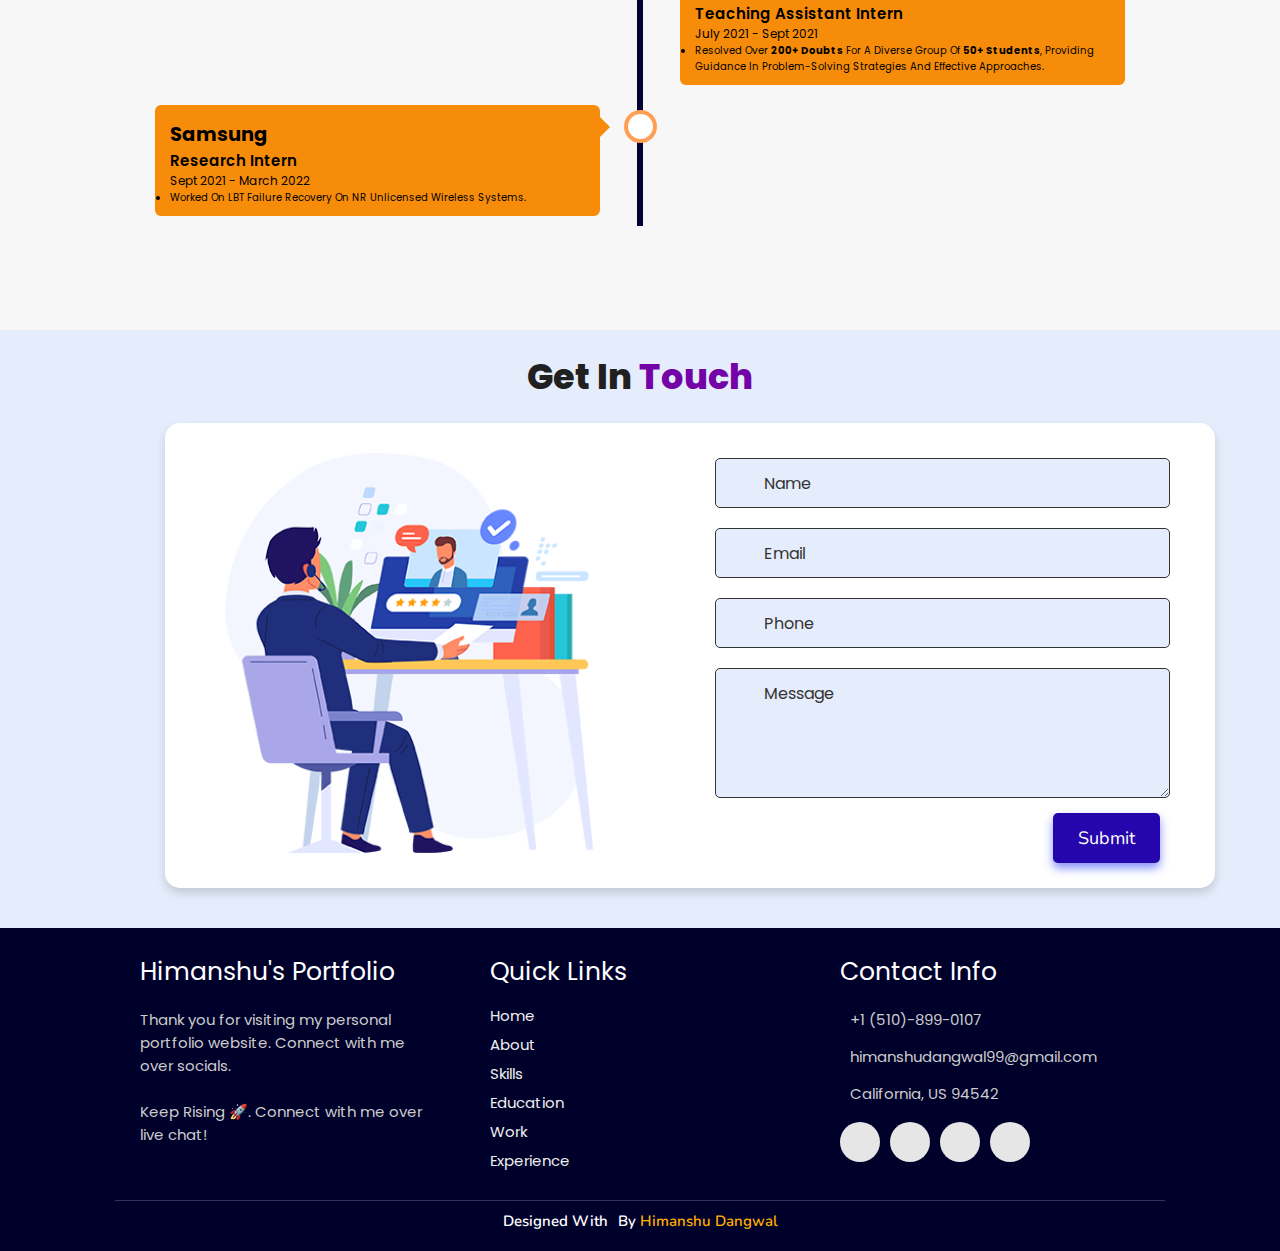
==== commit 59b08c77: "Updated all the sections except the projects" ====
--- a/index.html
+++ b/index.html
@@ -164,7 +164,7 @@
 
       <div class="box">
         <div class="image">
-          <img draggable="false" src="./assets/images/educat/college.jpg" alt="">
+          <img draggable="false" src="./assets/images/educat/college.png" alt="">
         </div>
         <div class="content">
           <h3>MS Computer Science</h3>
@@ -175,7 +175,7 @@
 
       <div class="box">
         <div class="image">
-          <img draggable="false" src="./assets/images/educat/college.jpg" alt="">
+          <img draggable="false" src="./assets/images/educat/btech.png" alt="">
         </div>
         <div class="content">
           <h3>Bachelor of Technology in Computer Science</h3>
@@ -196,21 +196,7 @@
 
     <div class="box-container">
 
-      <!-- <div class="box tilt">
-      <img draggable="false" src="./assets/images/projects/portfolio1.PNG" alt="" />
-      <div class="content">
-        <div class="tag">
-        <h3>Portfolio Website</h3>
-        </div>
-        <div class="desc">
-          <p>Personal portfolio website. Don't need much info about it, just scroll down. You're here only!</p>
-          <div class="btns">
-            <a href="#" class="btn" target="_blank"><i class="fas fa-eye"></i> View</a>
-            <a href="https://github.com/jigar-sable/Portfolio-Website" class="btn" target="_blank">Code <i class="fas fa-code"></i></a>
-          </div>
-        </div>
-      </div>
-    </div> -->
+
 
     </div>
 
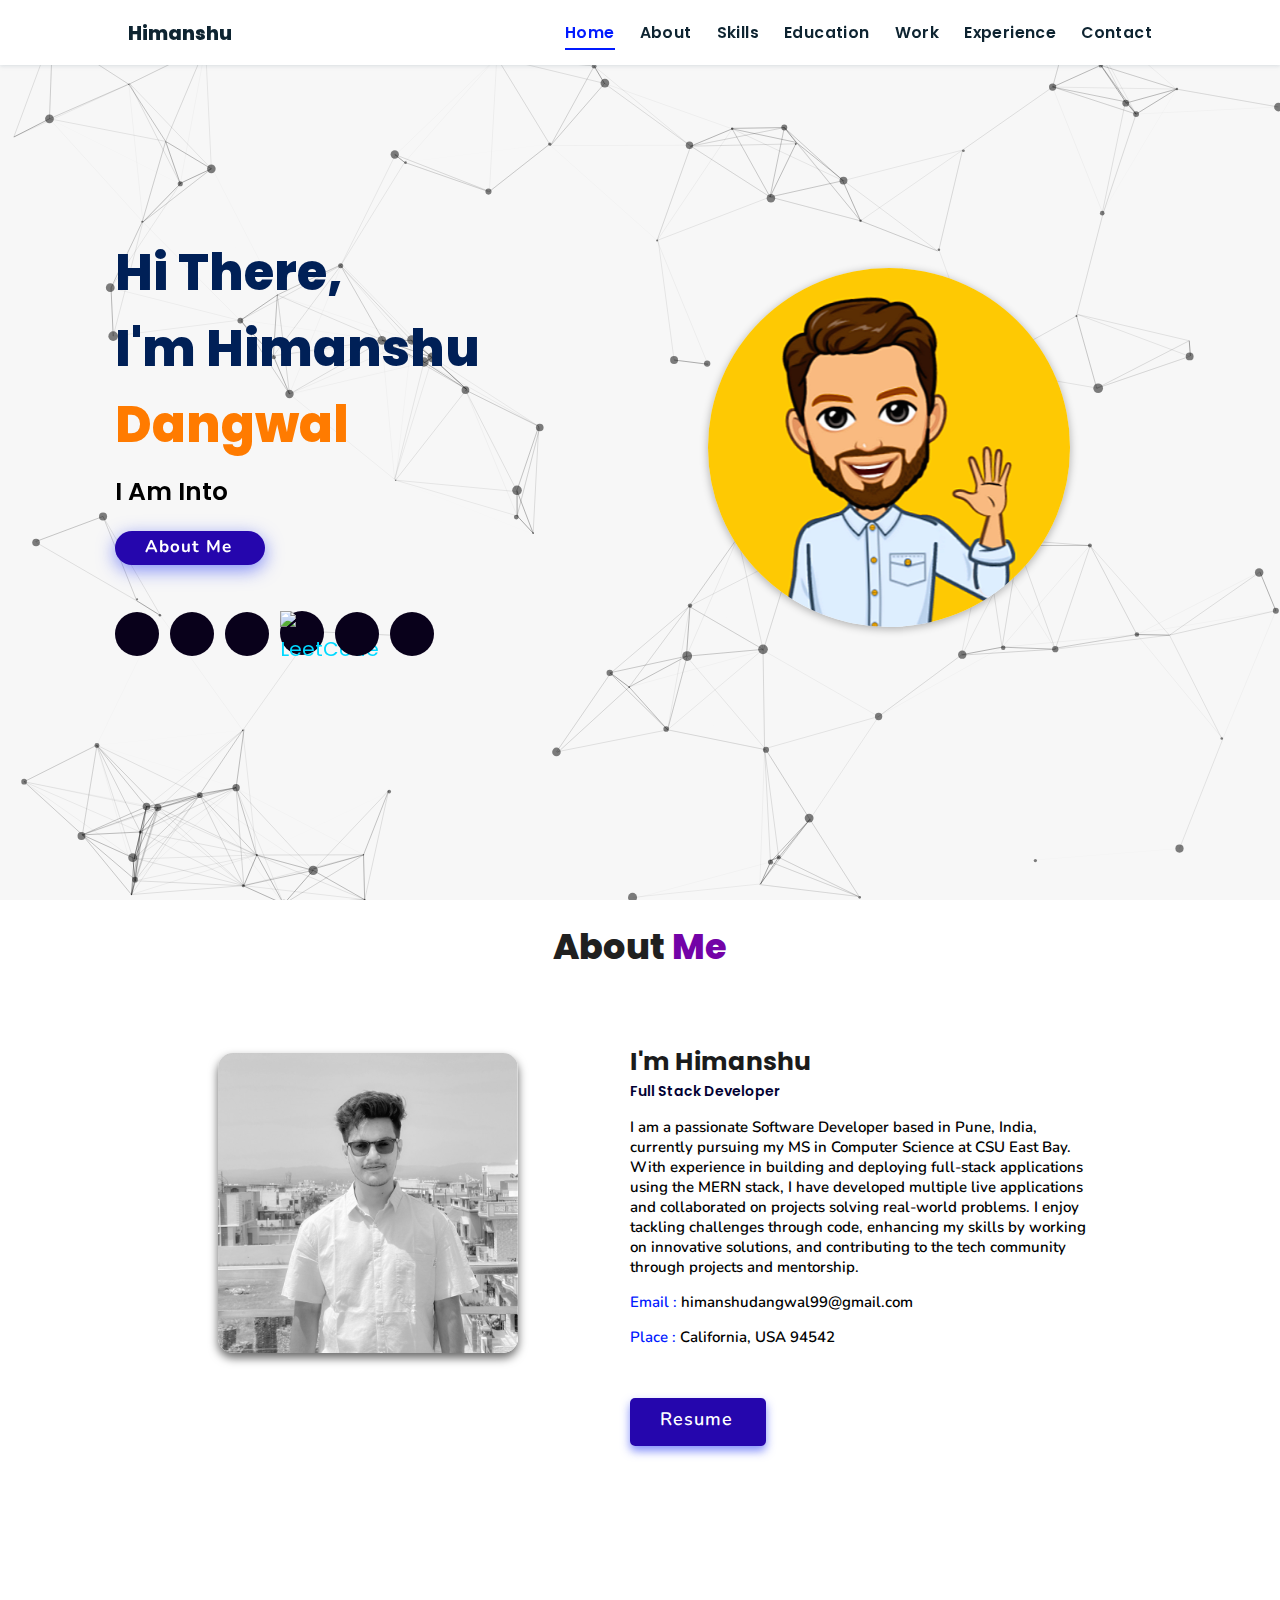
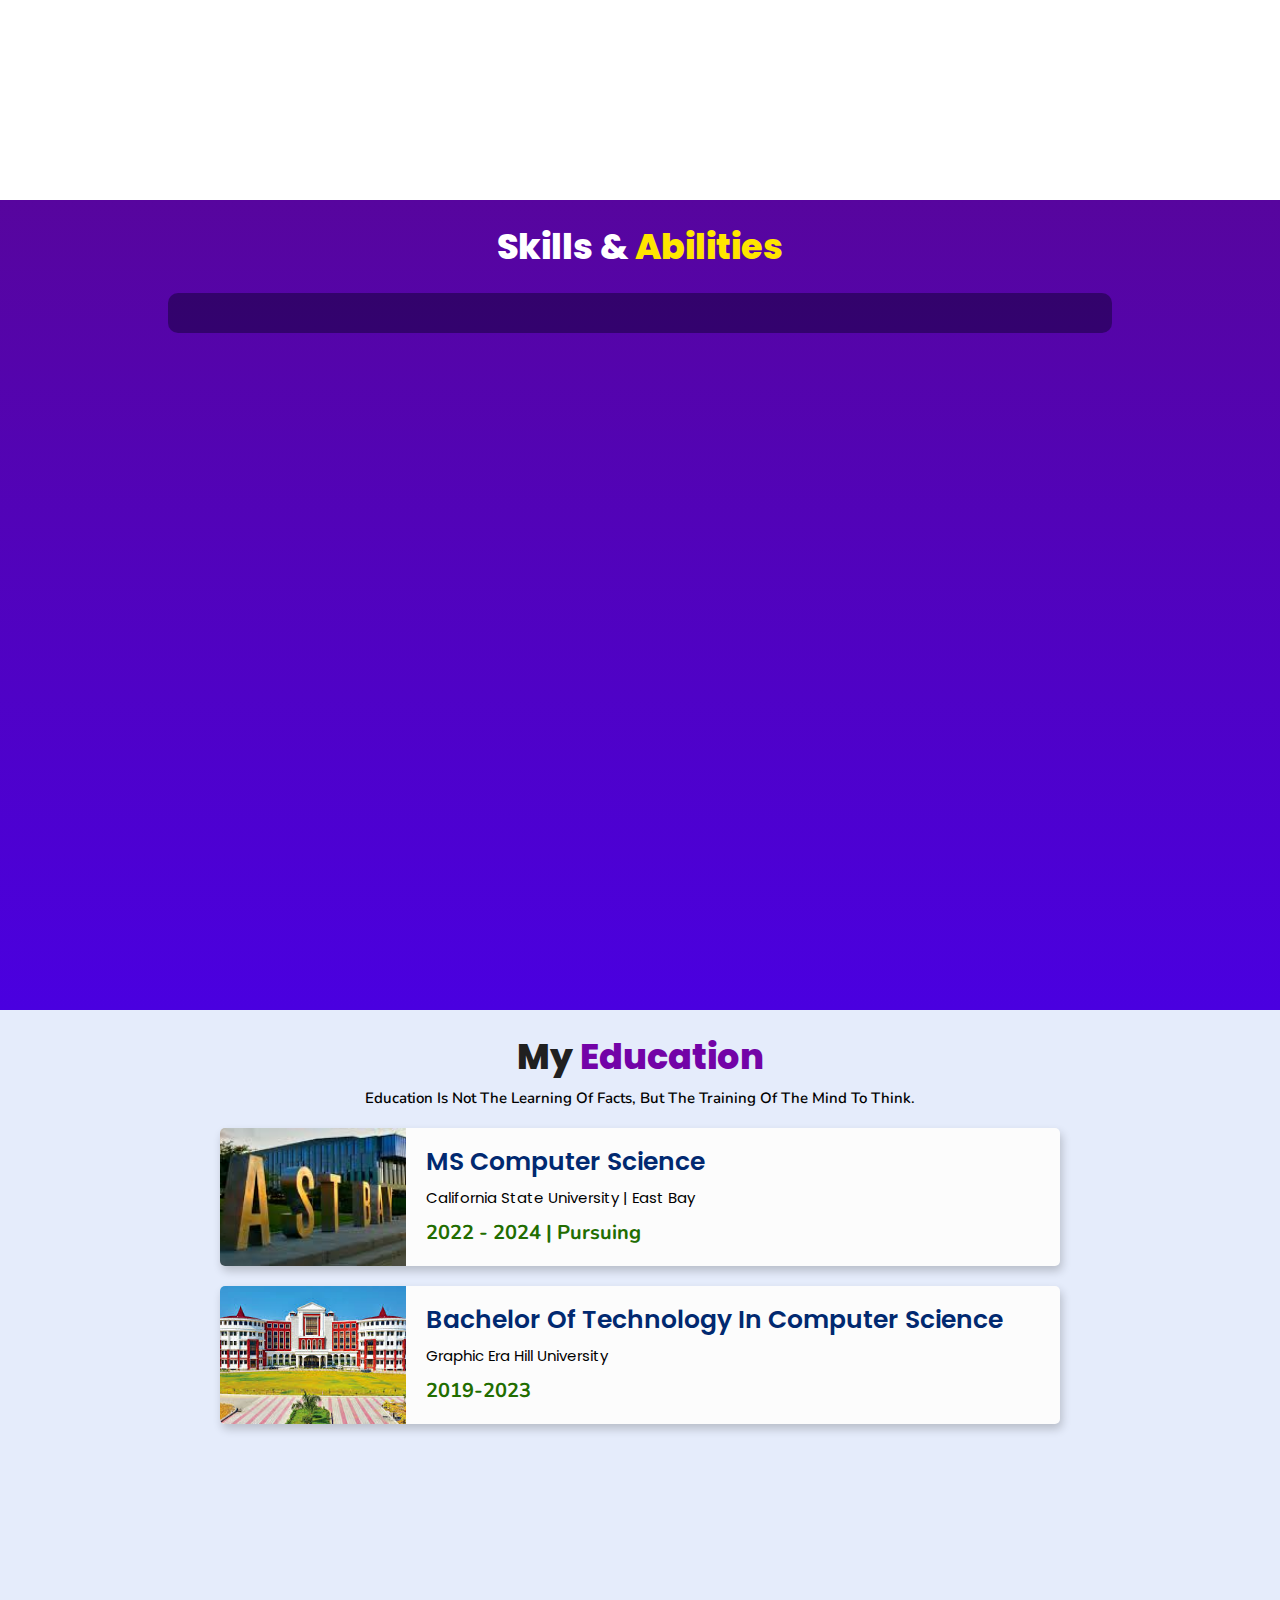
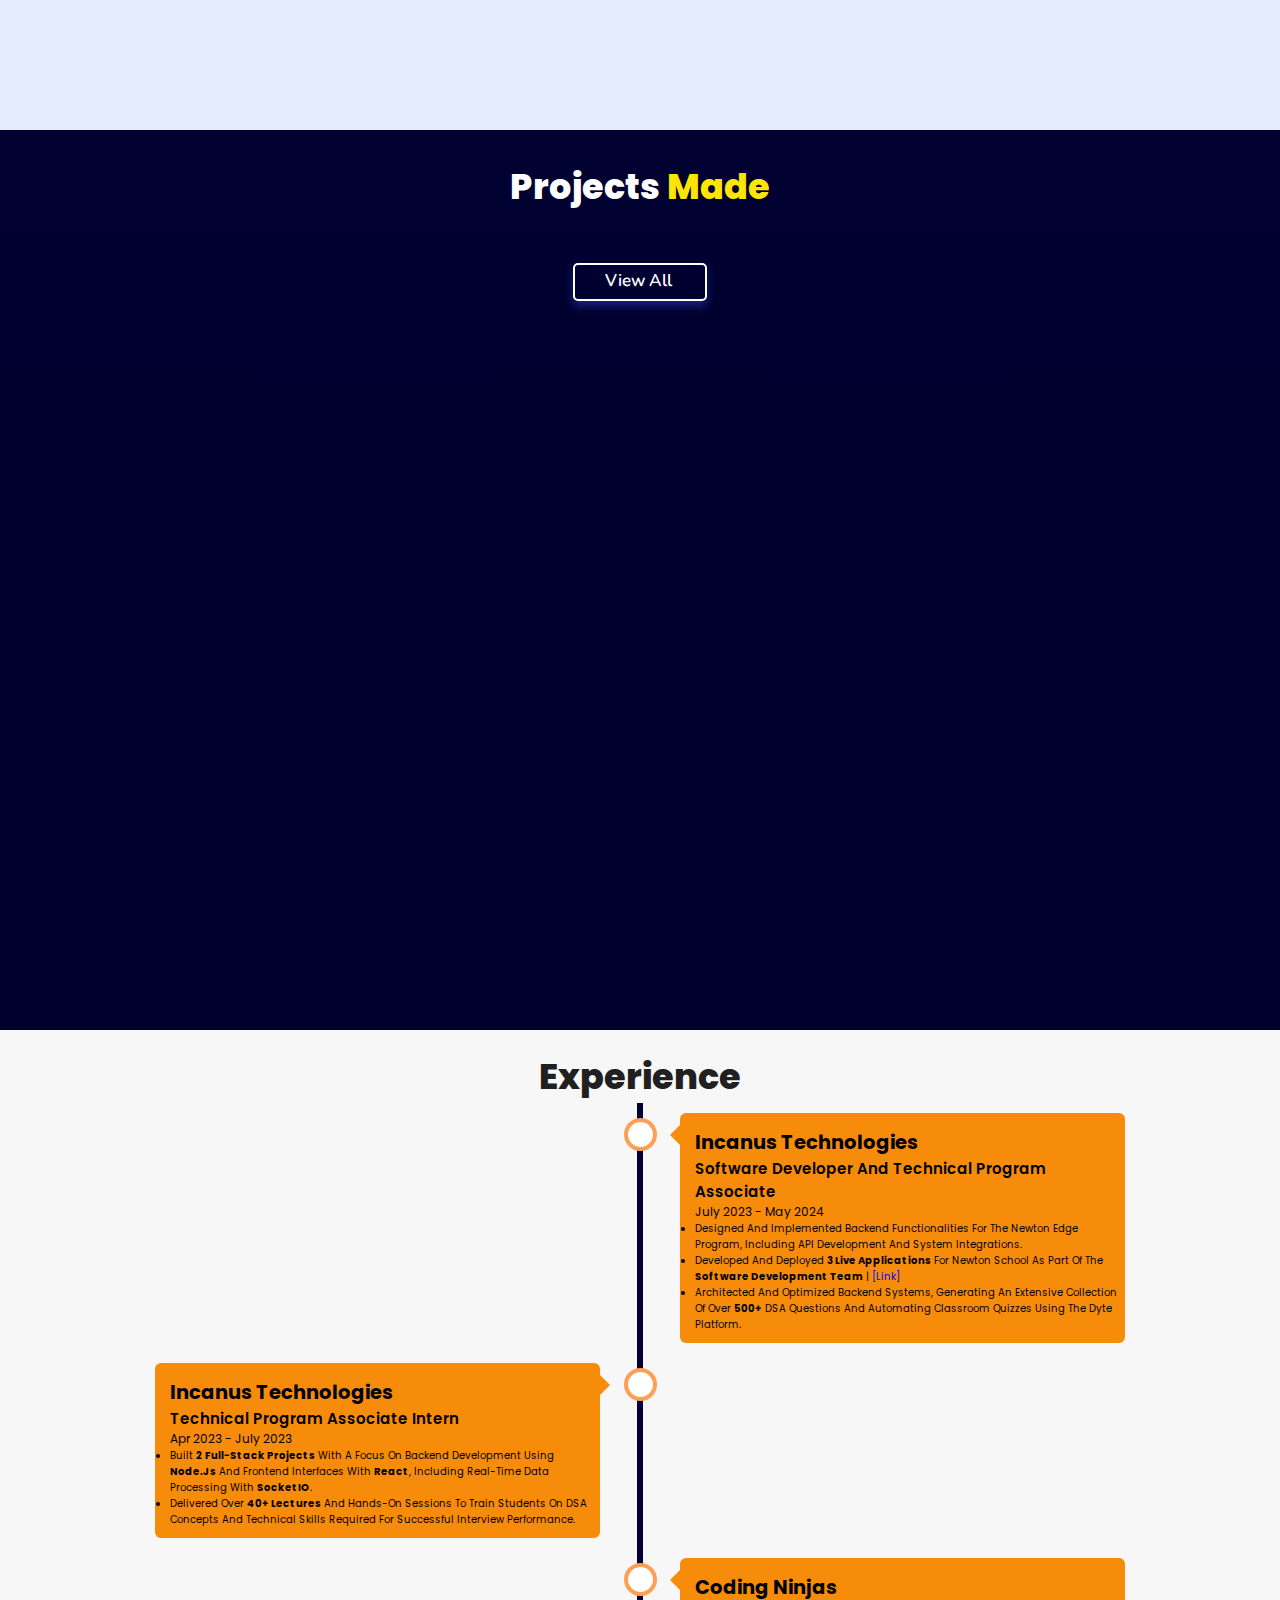
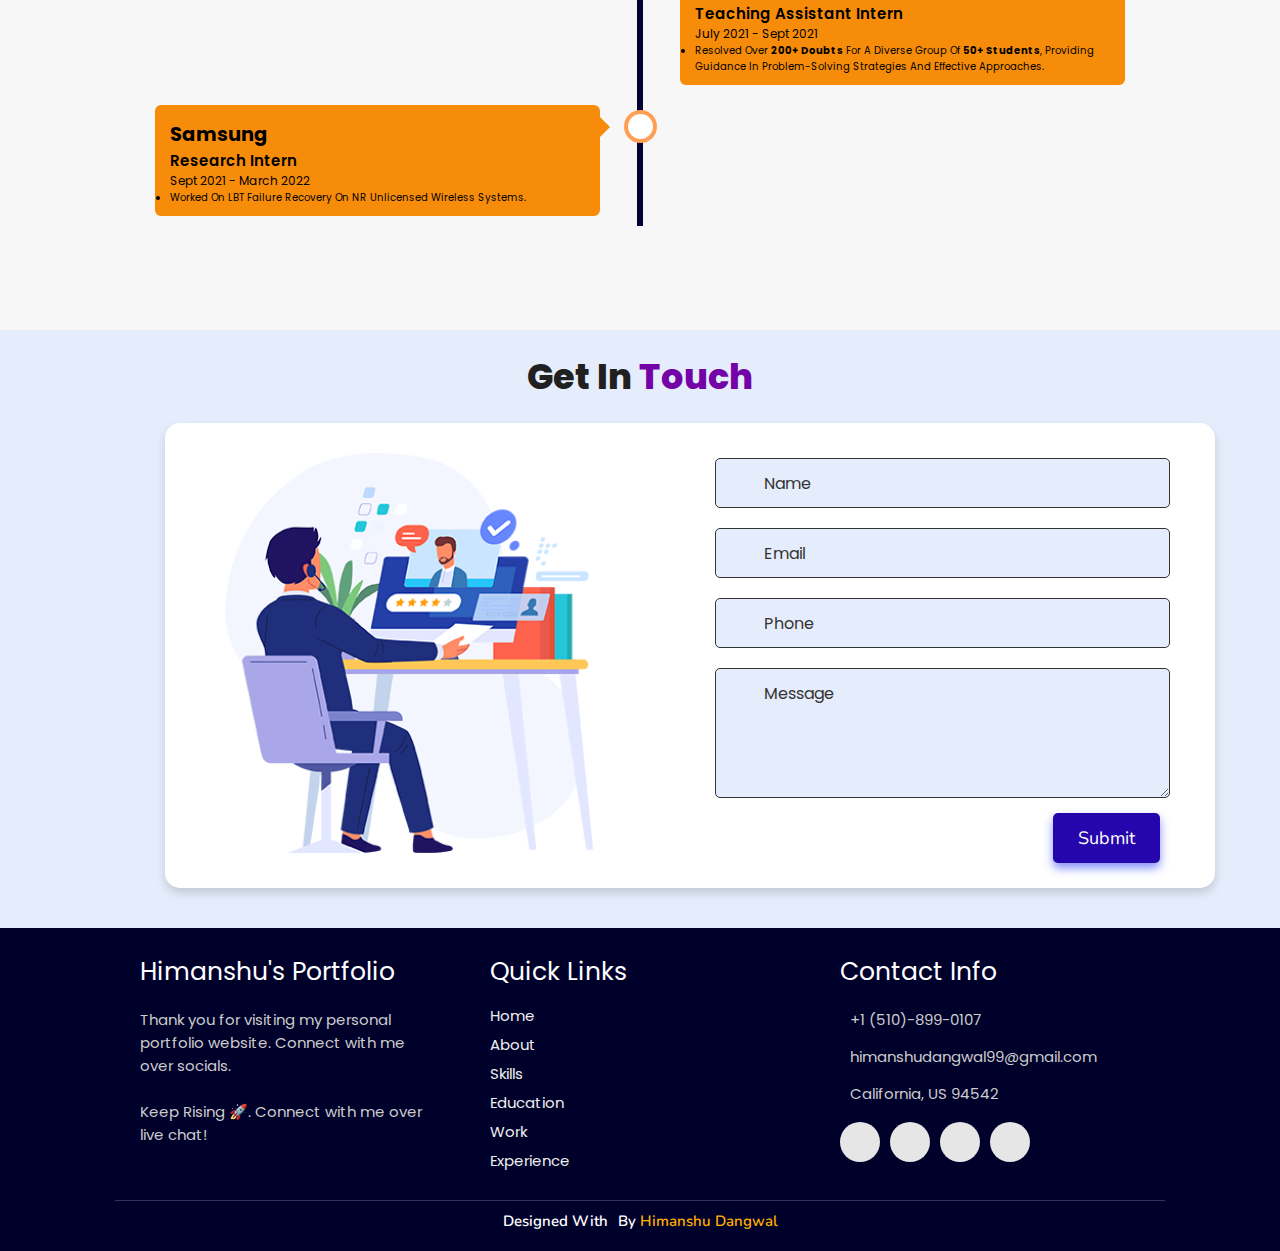
==== commit 902b6029: "Completed the final project" ====
--- a/index.html
+++ b/index.html
@@ -425,6 +425,7 @@
   <!-- ==== ALL MAJOR JAVASCRIPT CDNS ENDS ==== -->
 
   <script src="./assets/js/script.js"></script>
+  <!-- <script src="projects.js"></script> -->
 
 </body>
 
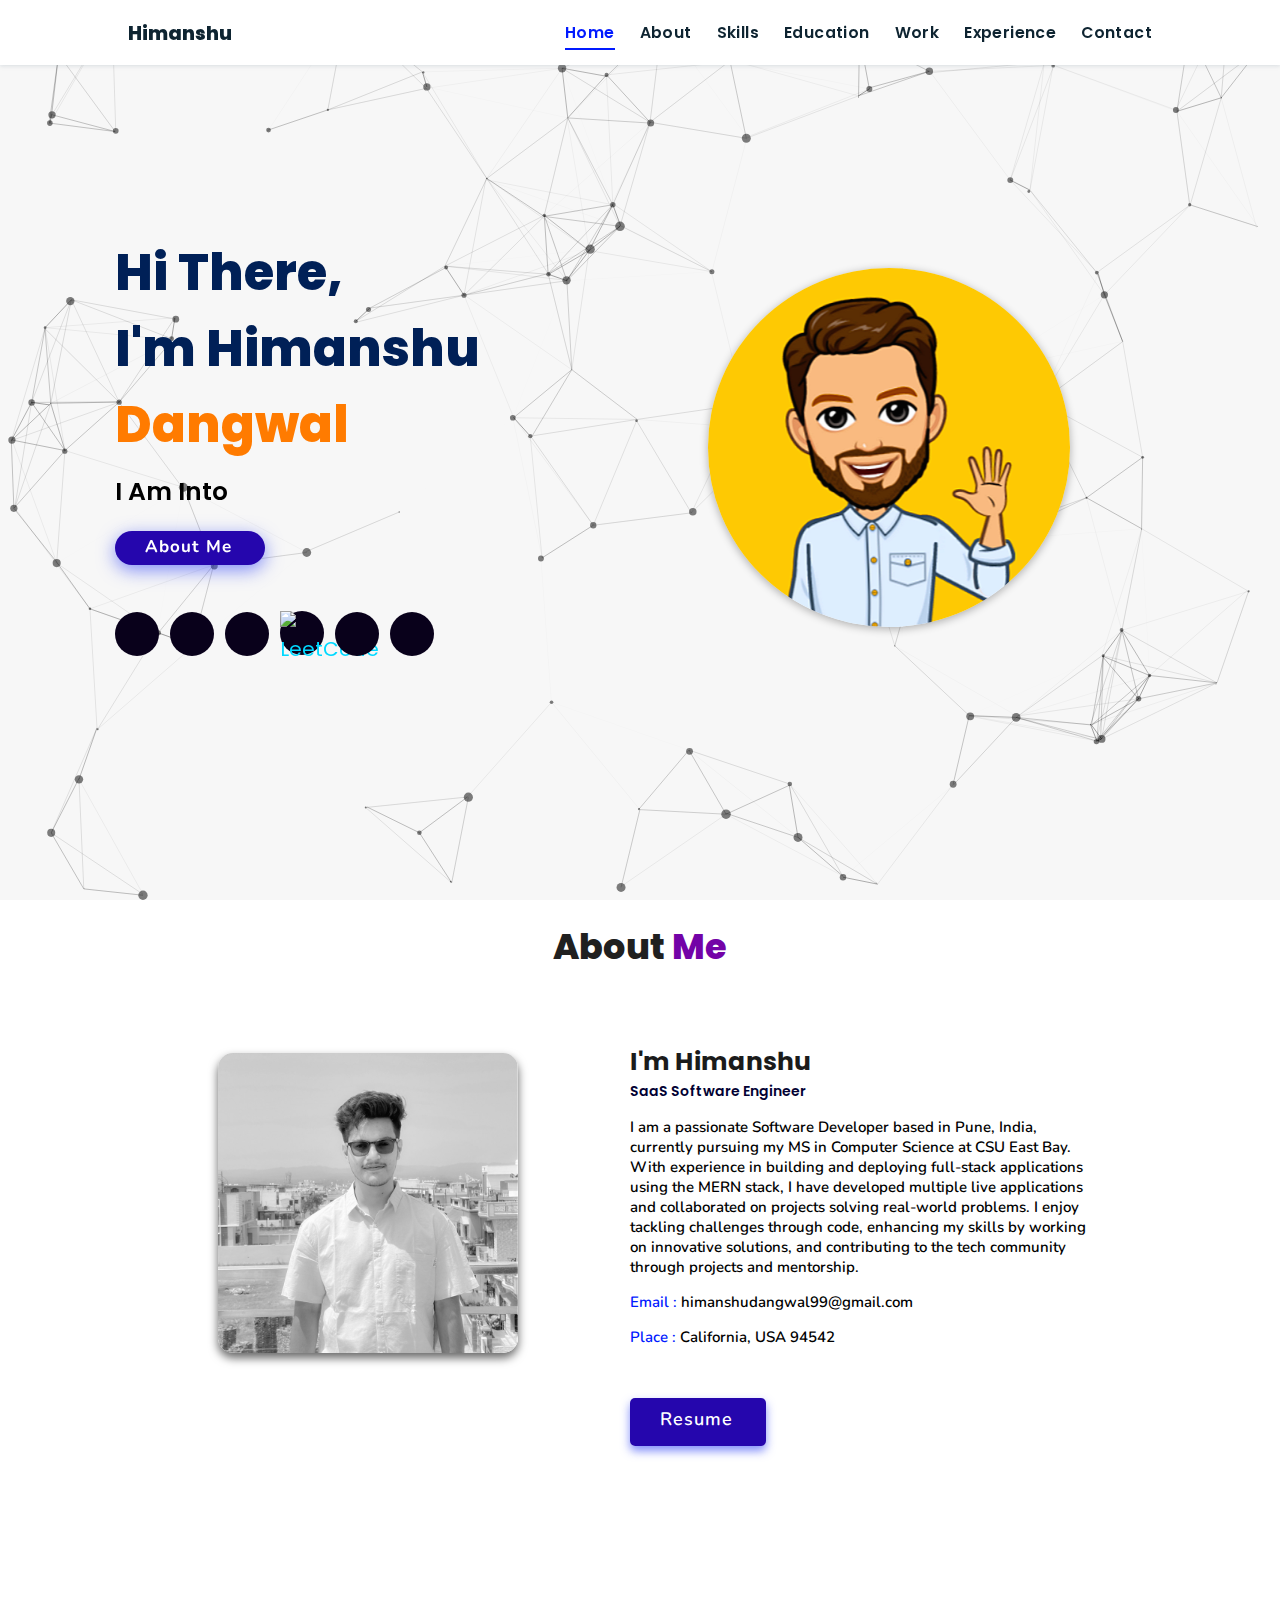
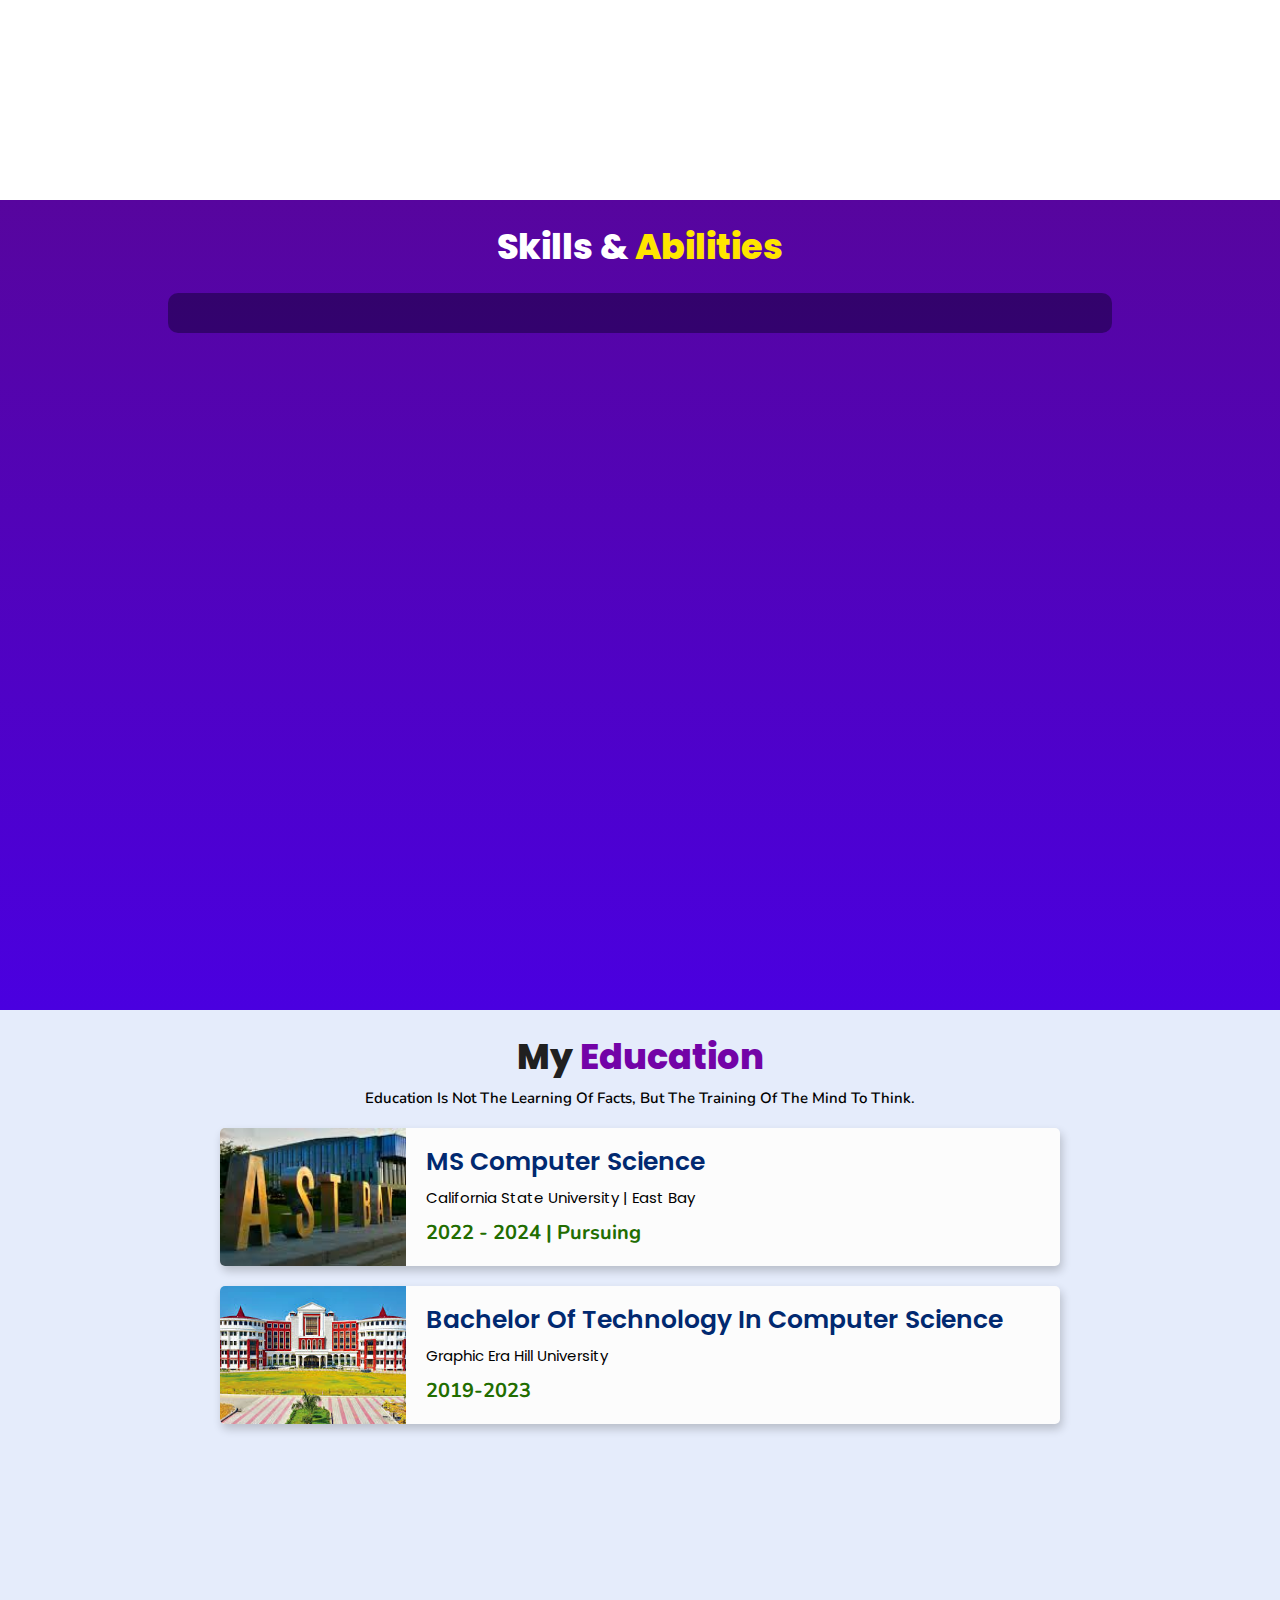
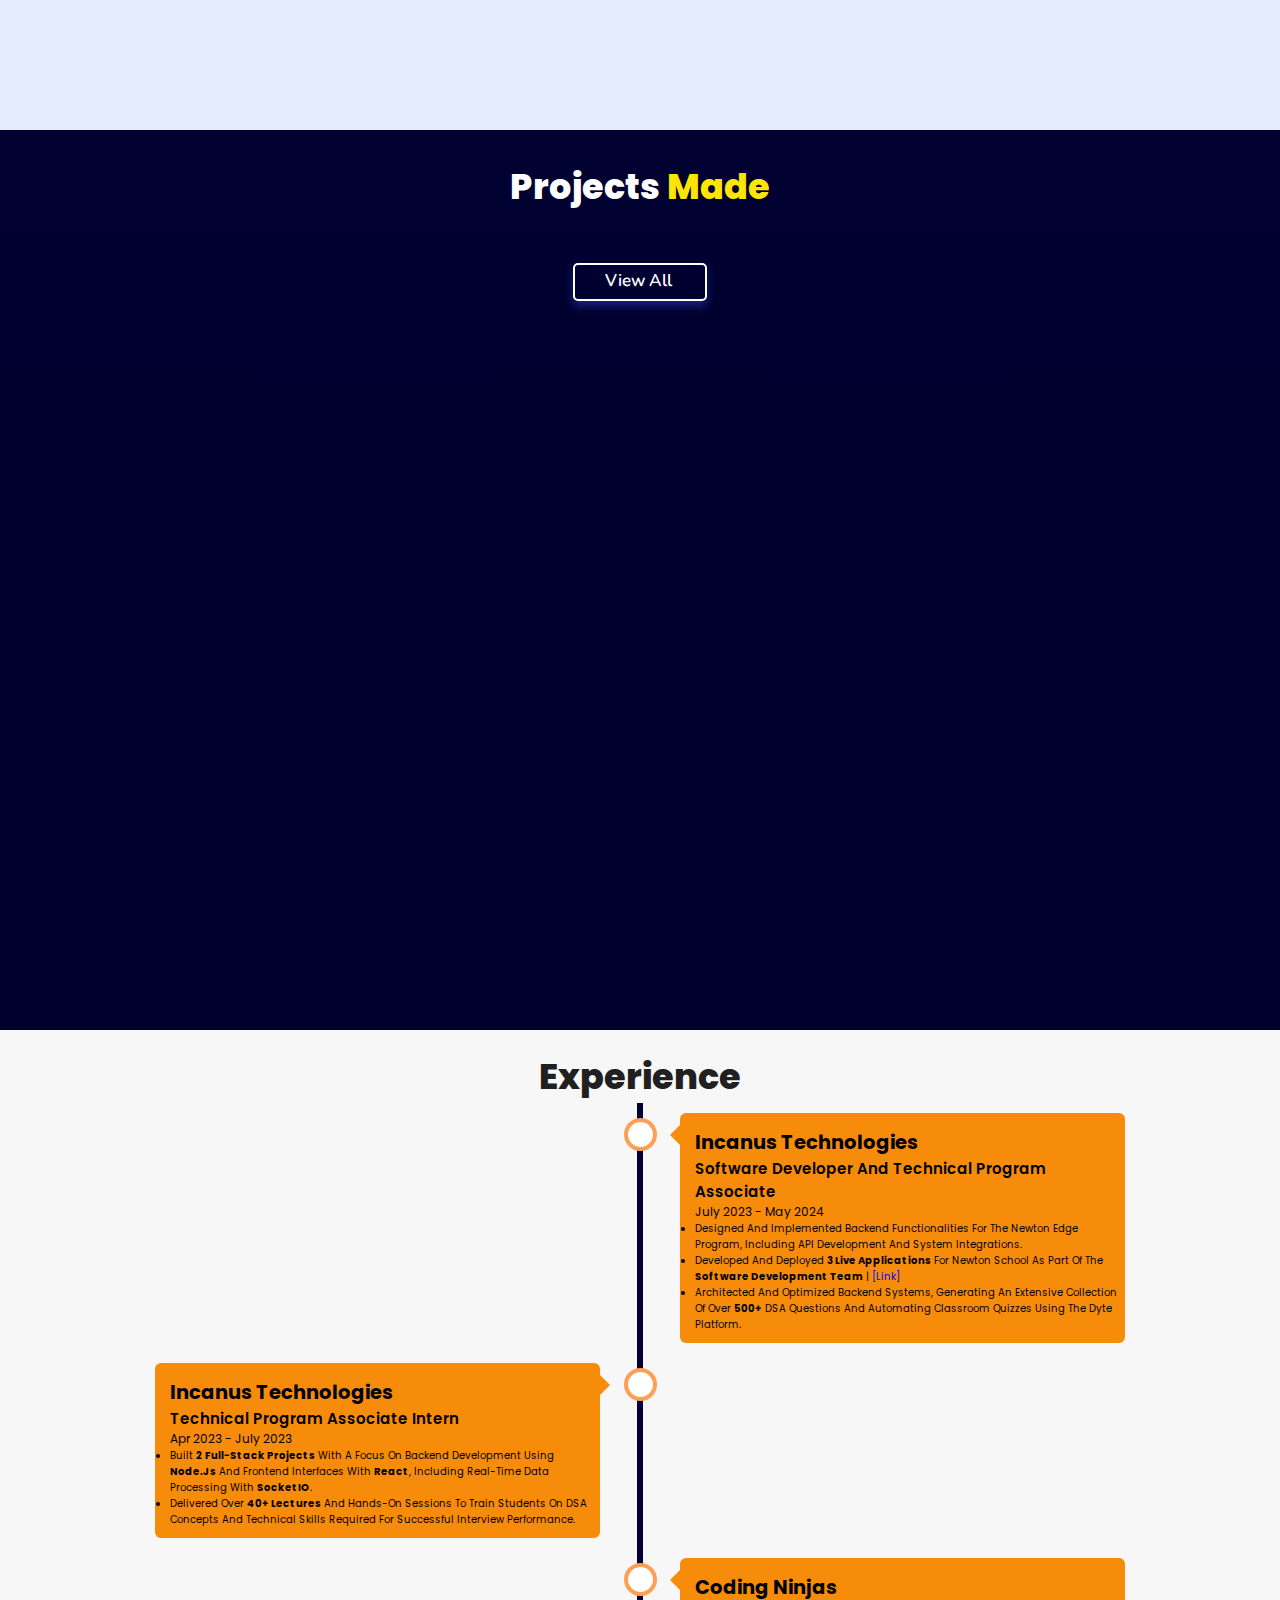
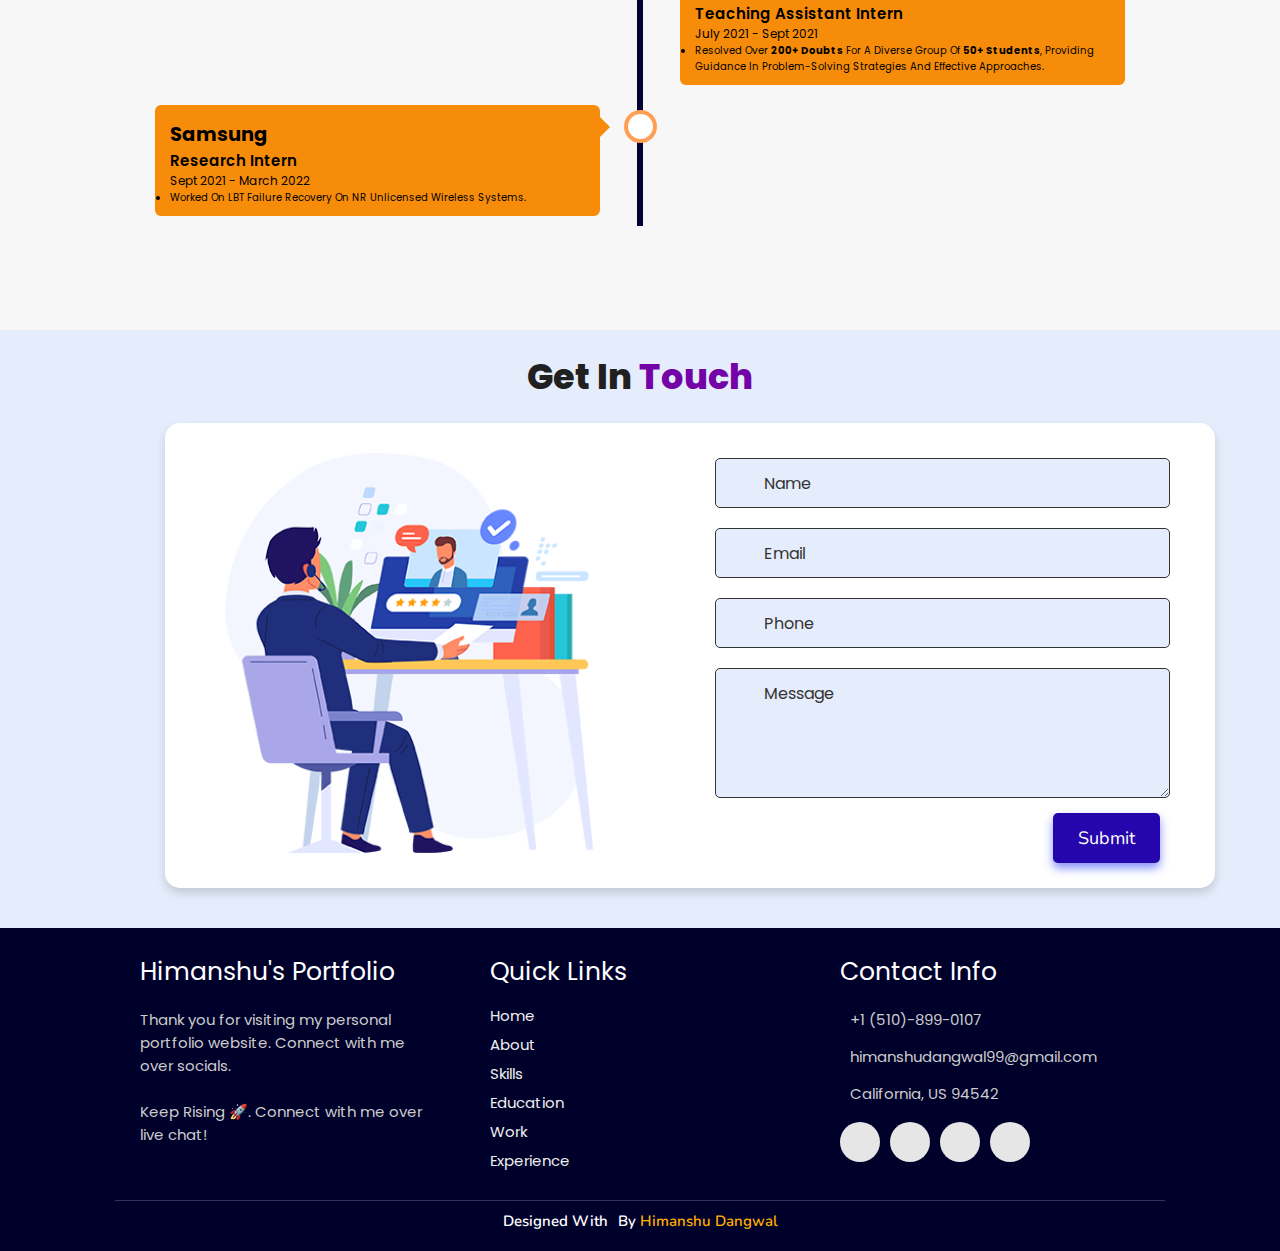
==== commit a4f08f1b: "Updated my profile tag" ====
--- a/index.html
+++ b/index.html
@@ -101,7 +101,7 @@
       </div>
       <div class="content">
         <h3>I'm Himanshu</h3>
-        <span class="tag">Full Stack Developer</span>
+        <span class="tag">SaaS Software Engineer</span>
 
         <p>I am a passionate Software Developer based in Pune, India, currently pursuing my MS in Computer Science at
           CSU East Bay. With experience in building and deploying full-stack applications using the MERN stack, I have
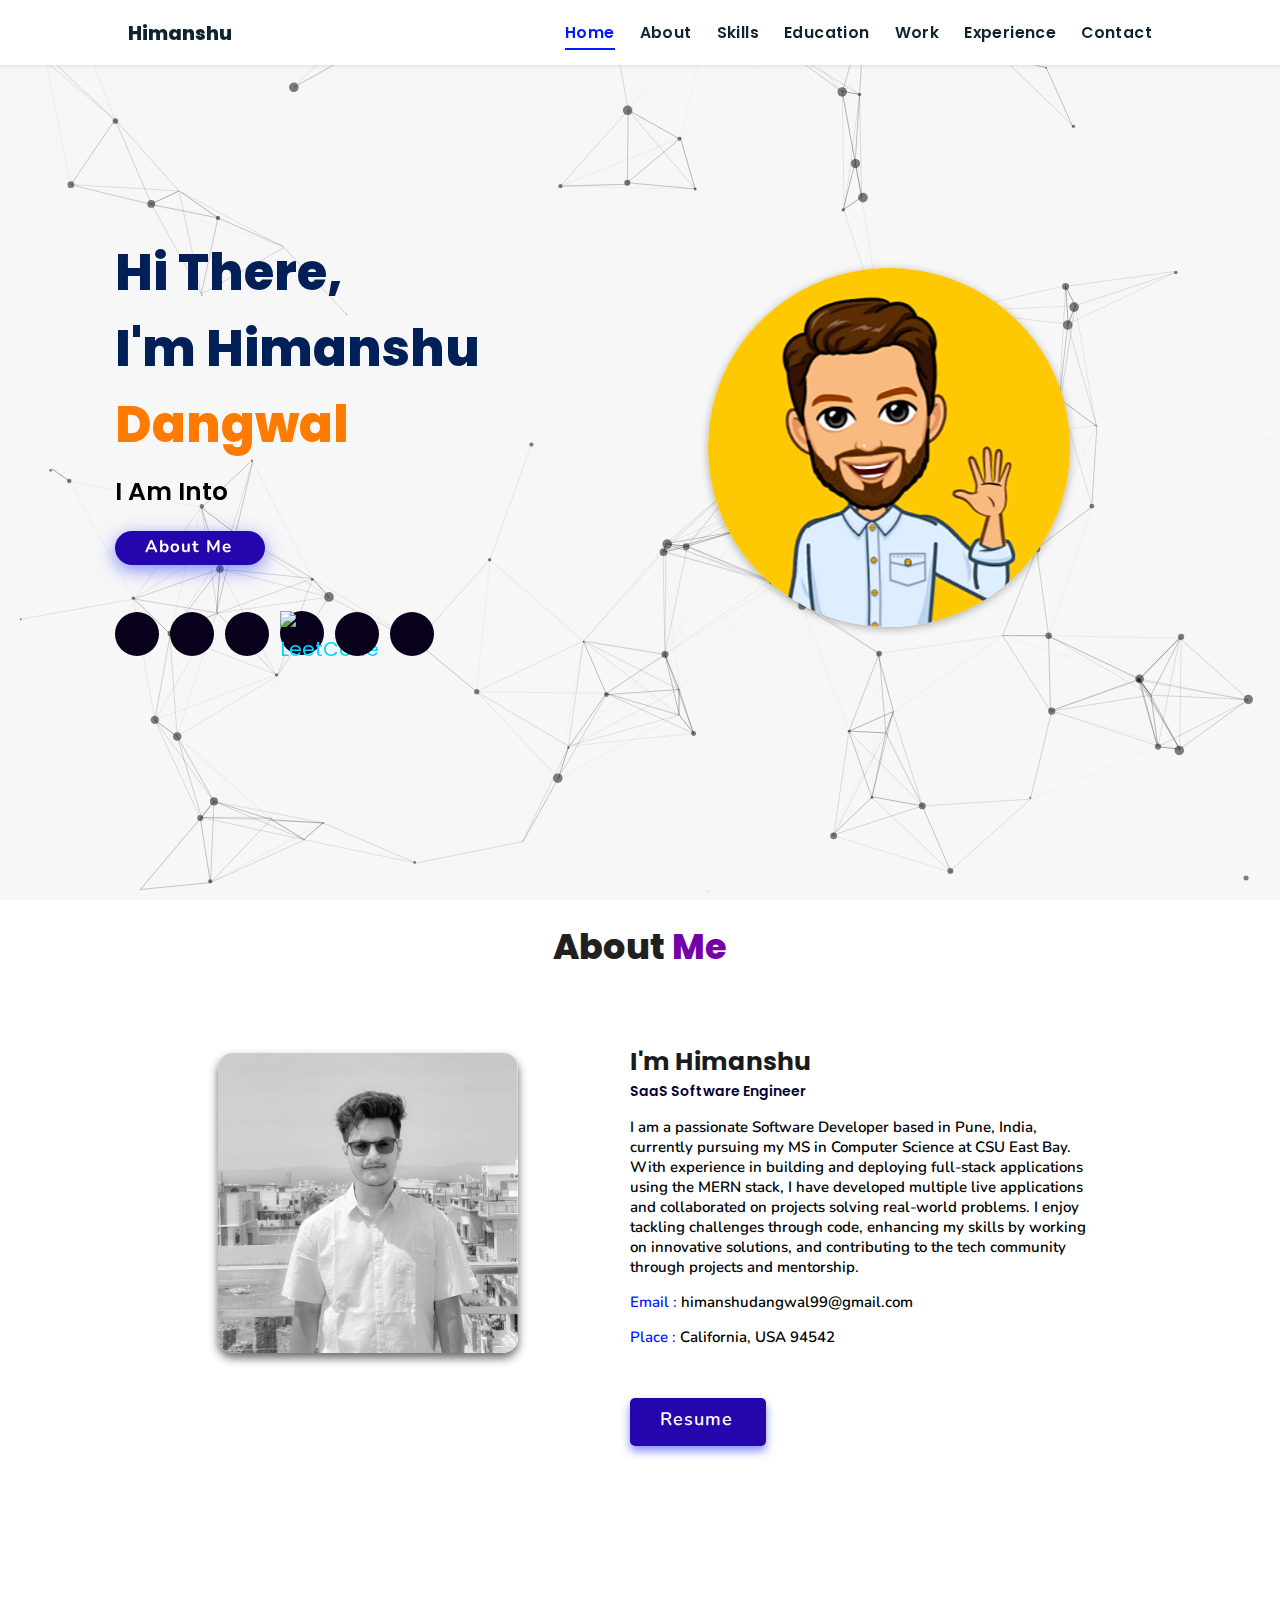
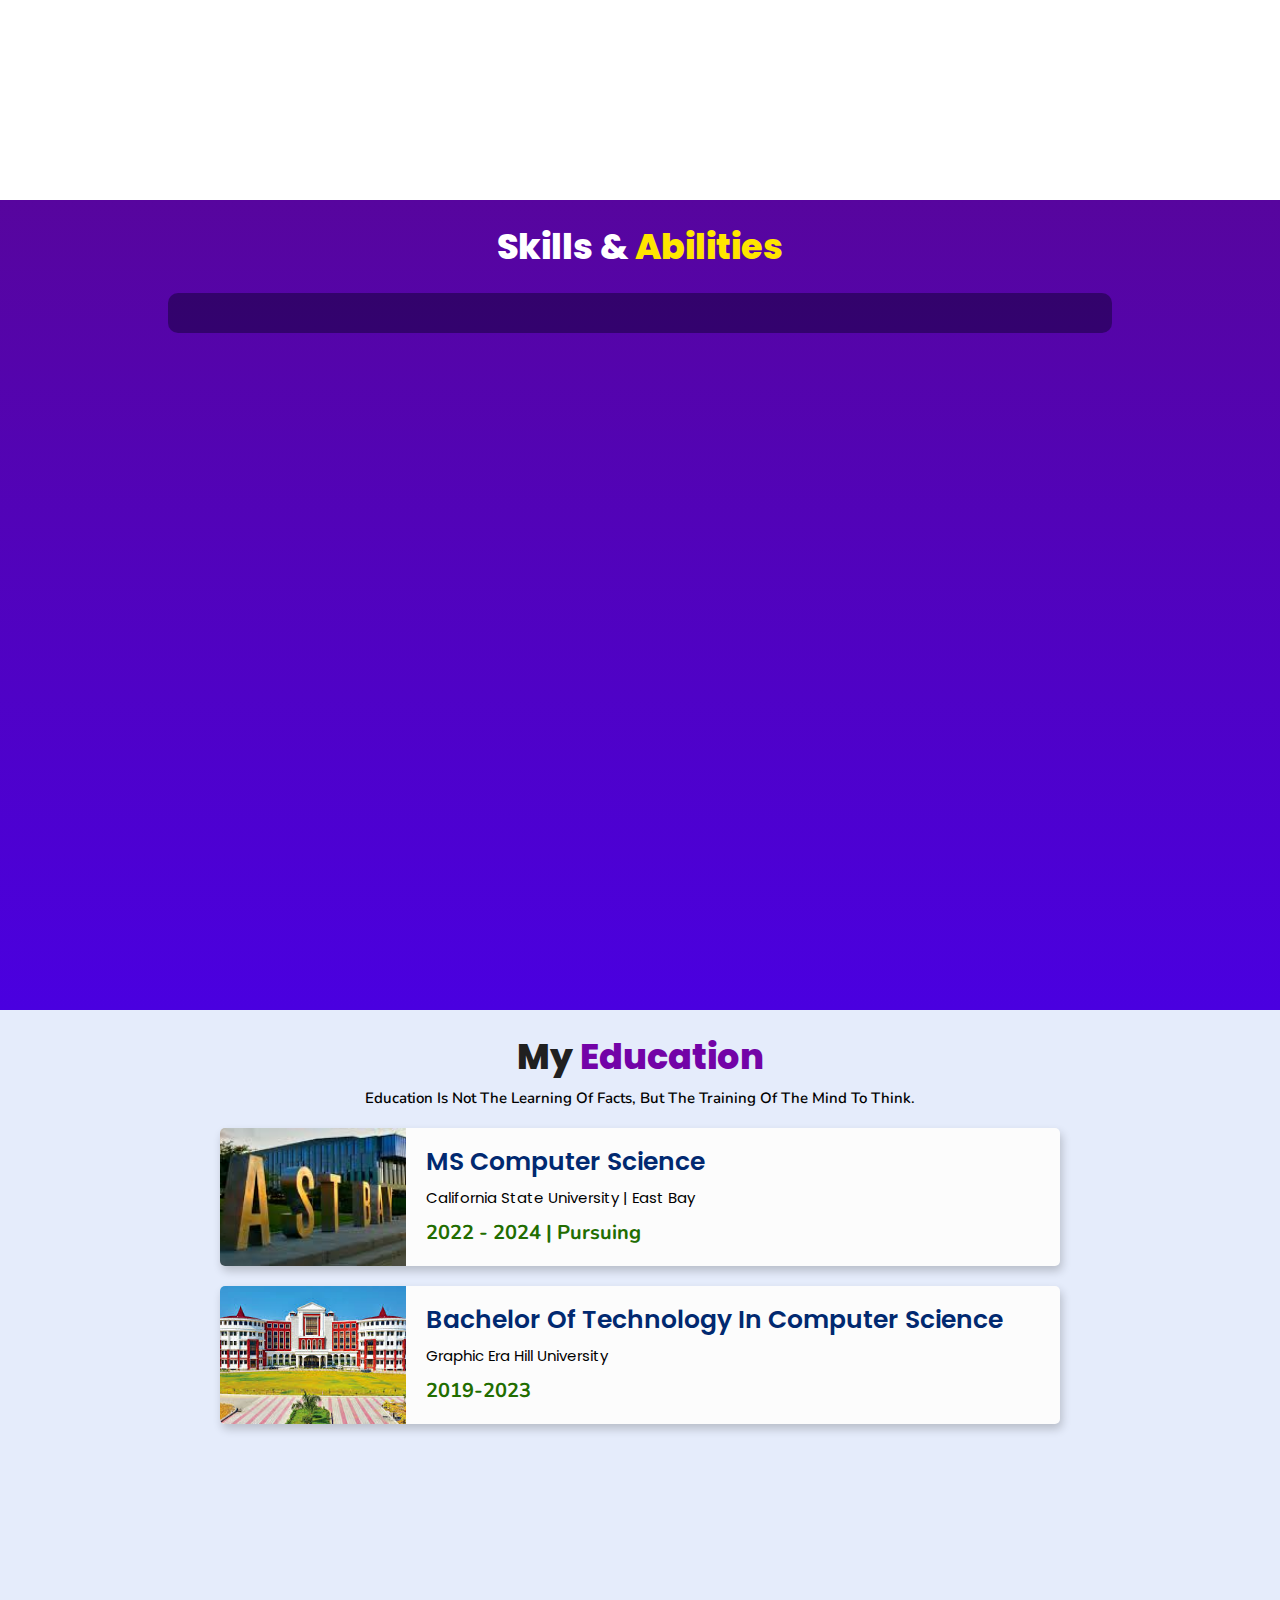
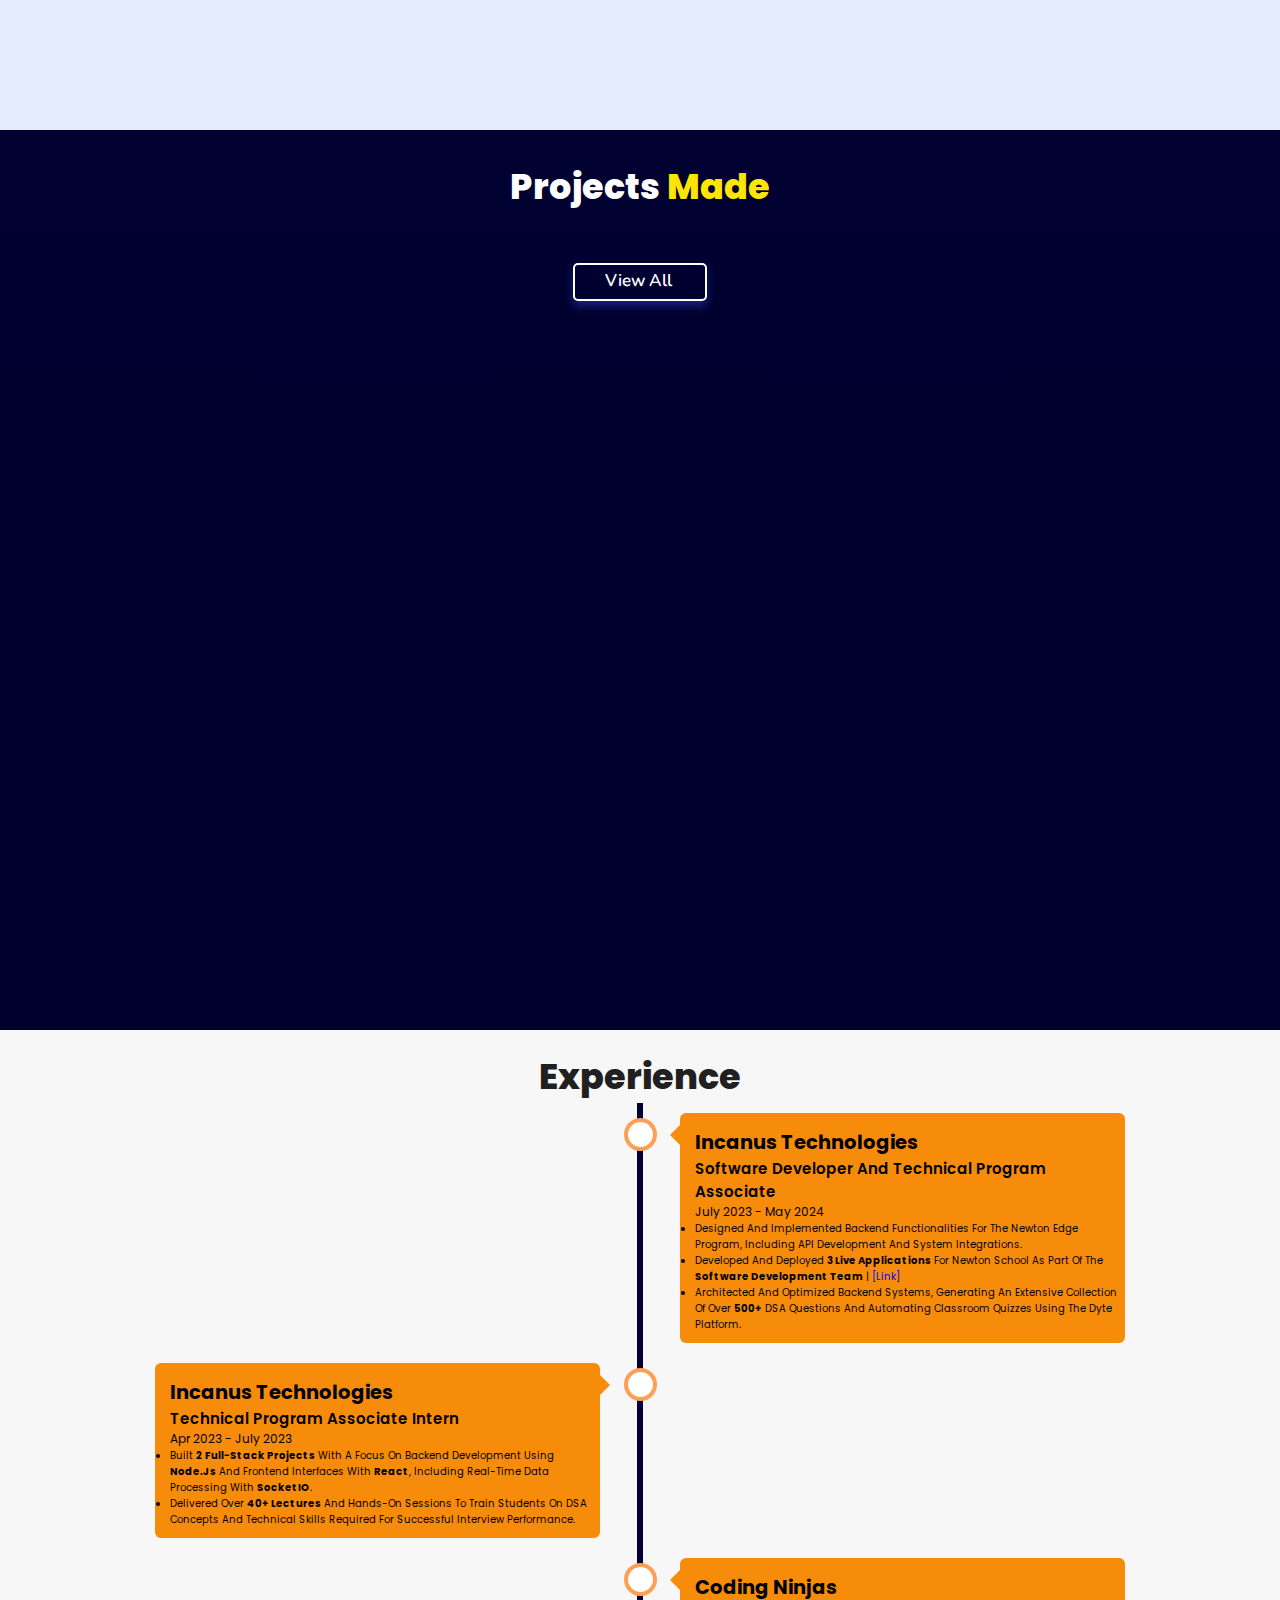
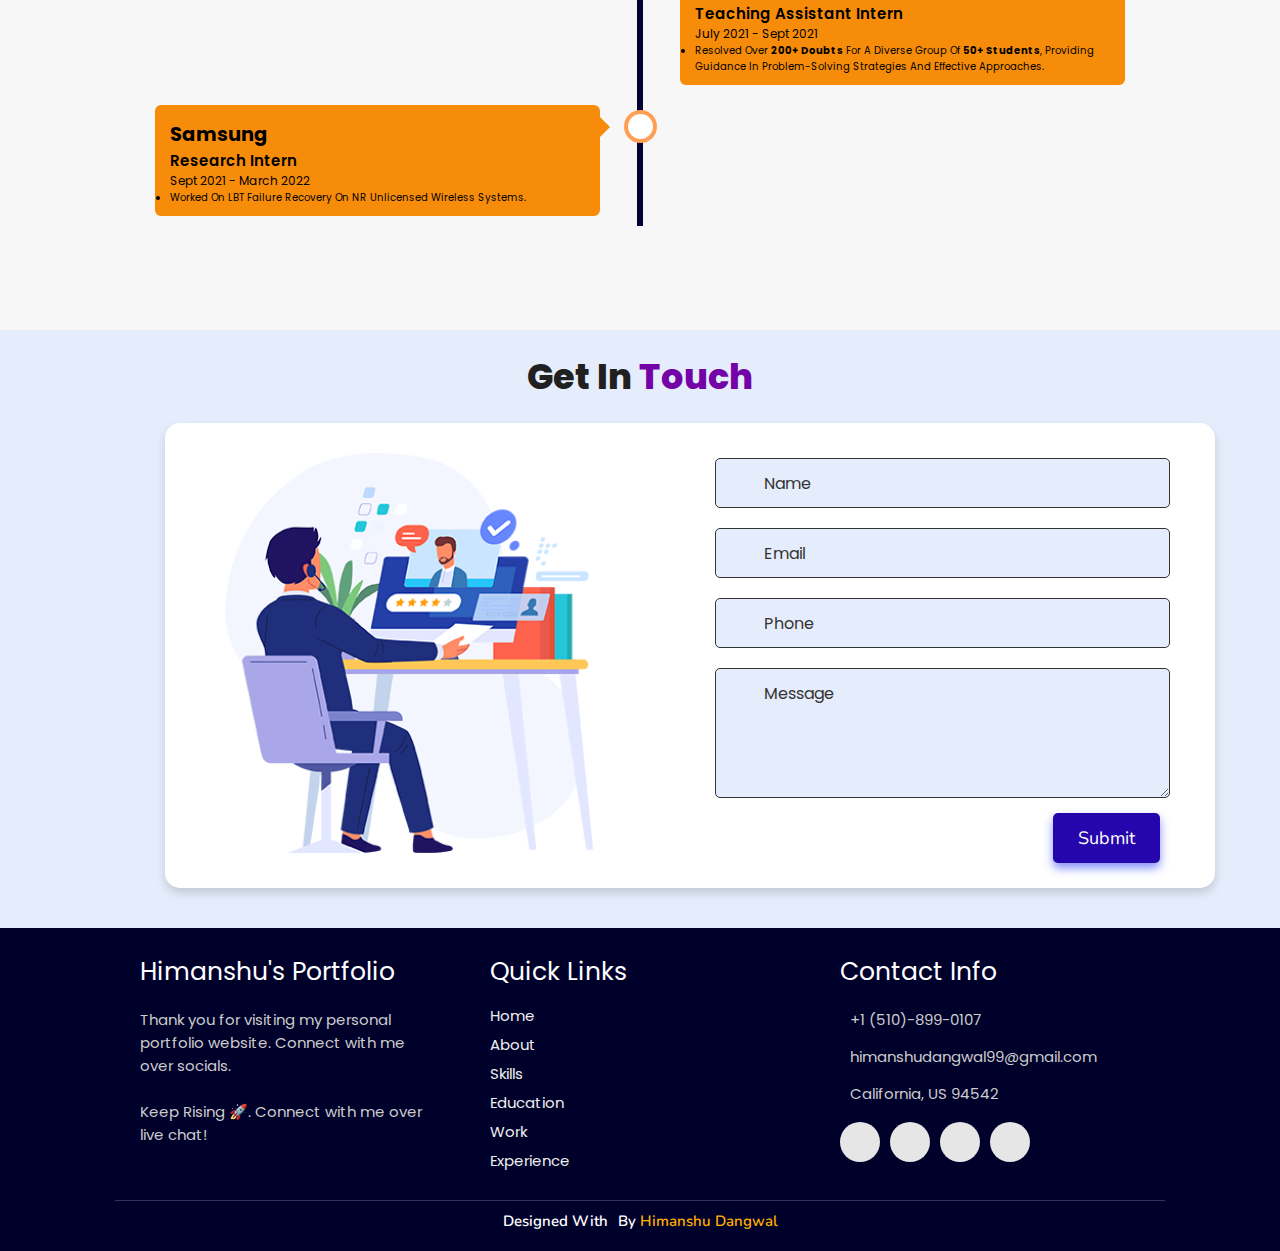
==== commit 452776b3: "Added a project" ====
--- a/index.html
+++ b/index.html
@@ -5,9 +5,8 @@
   <meta charset="UTF-8">
   <meta http-equiv="X-UA-Compatible" content="IE=edge">
   <meta name="viewport" content="width=device-width, initial-scale=1.0">
-  <meta name="keywords"
-    content="jigar sable, portfolio, jigar, full stack dev, personal portfolio lifecodes, portfolio design, portfolio website, personal portfolio" />
-  <meta name="description" content="Welcome to Jigar's Portfolio. Full-Stack Web Developer and Android App Developer" />
+  <meta name="keywords" content="" />
+  <meta name="description" content="" />
   <!-- Custom CSS -->
   <link rel="stylesheet" href="./assets/css/style.css">
   <!-- Font Awesome -->
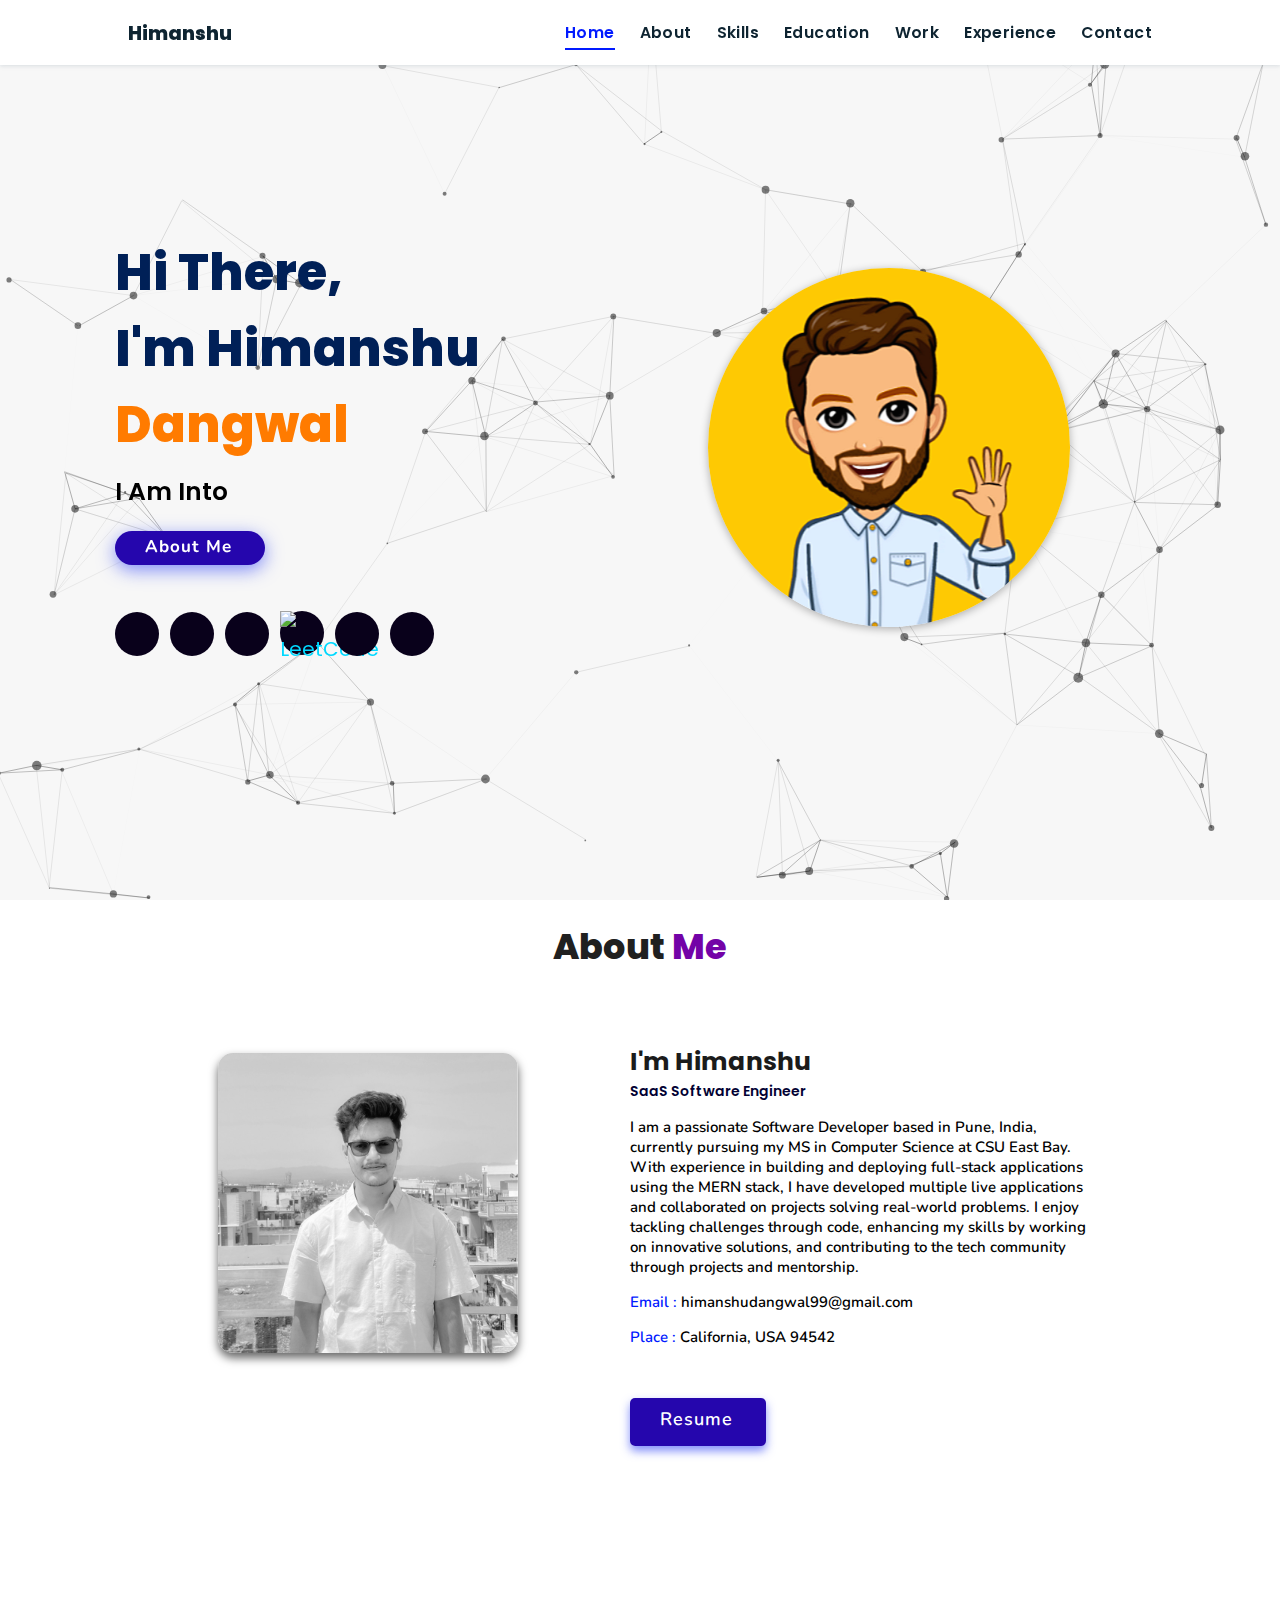
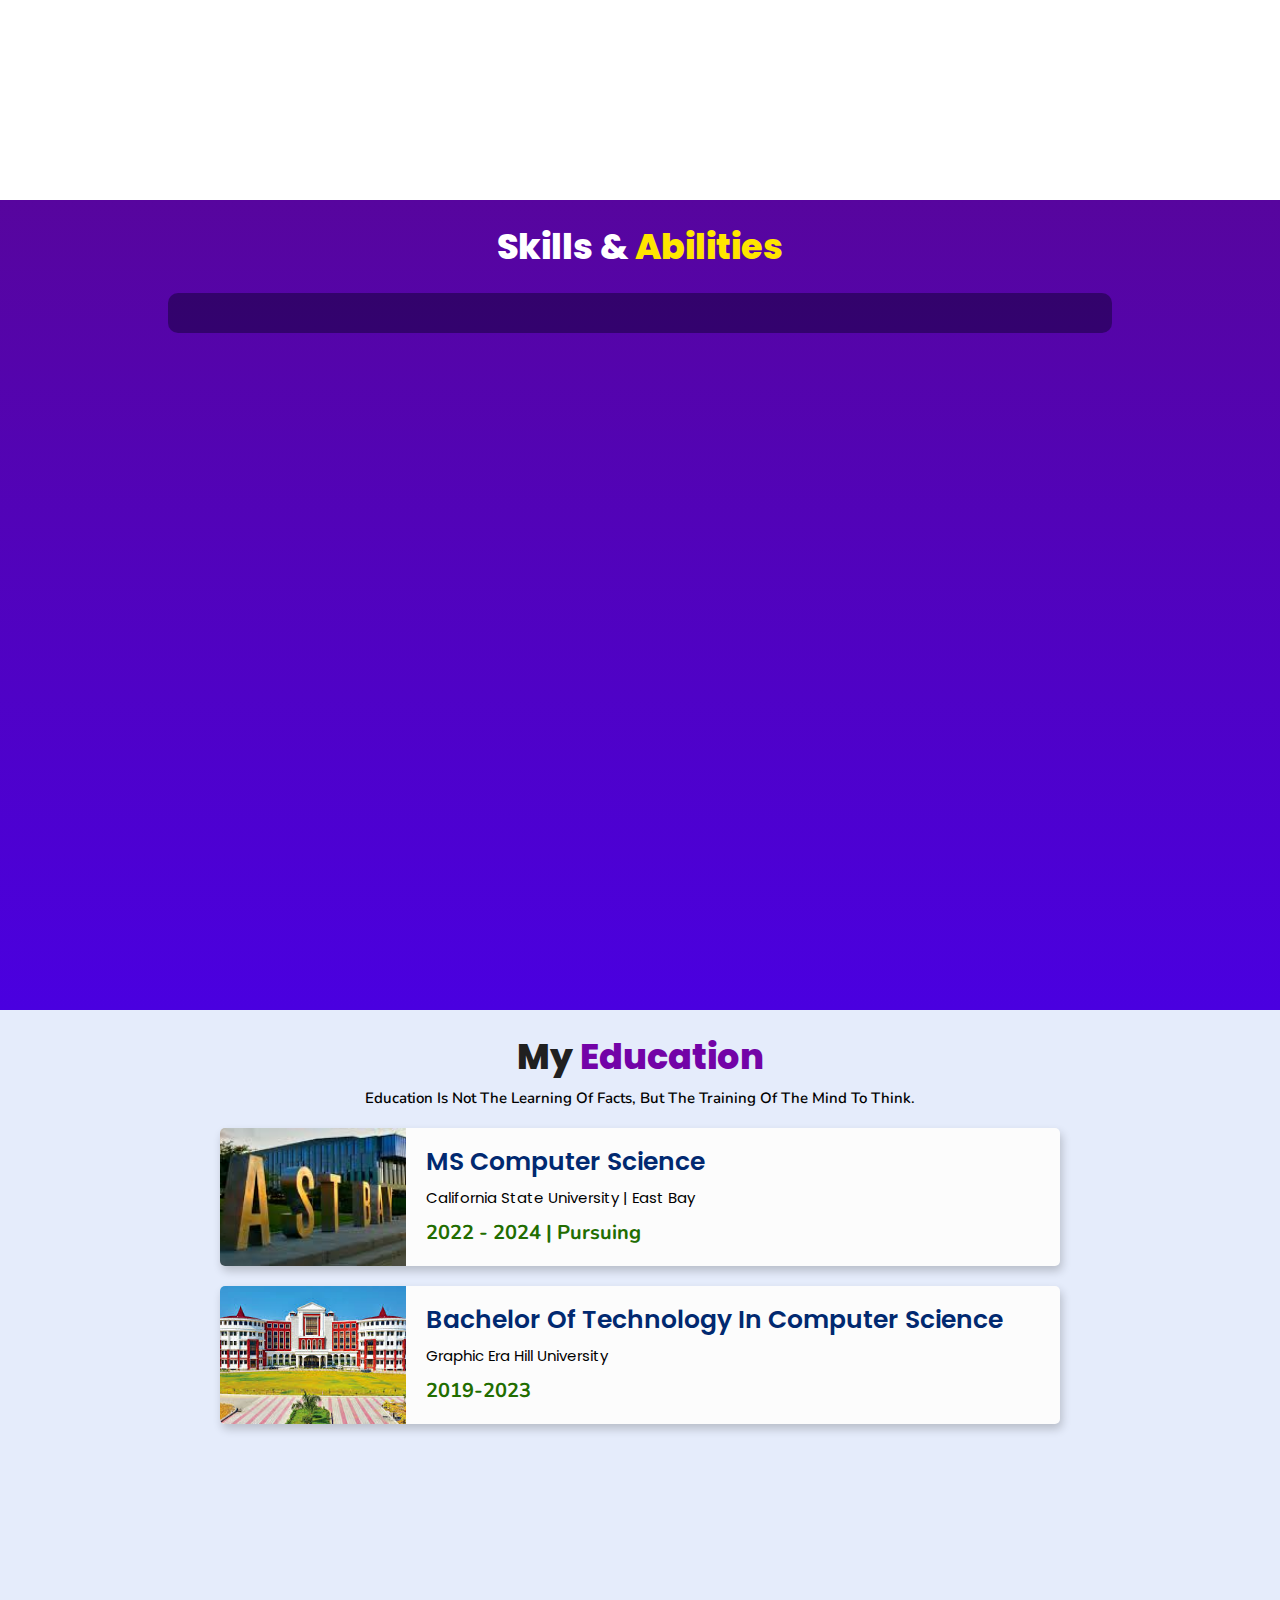
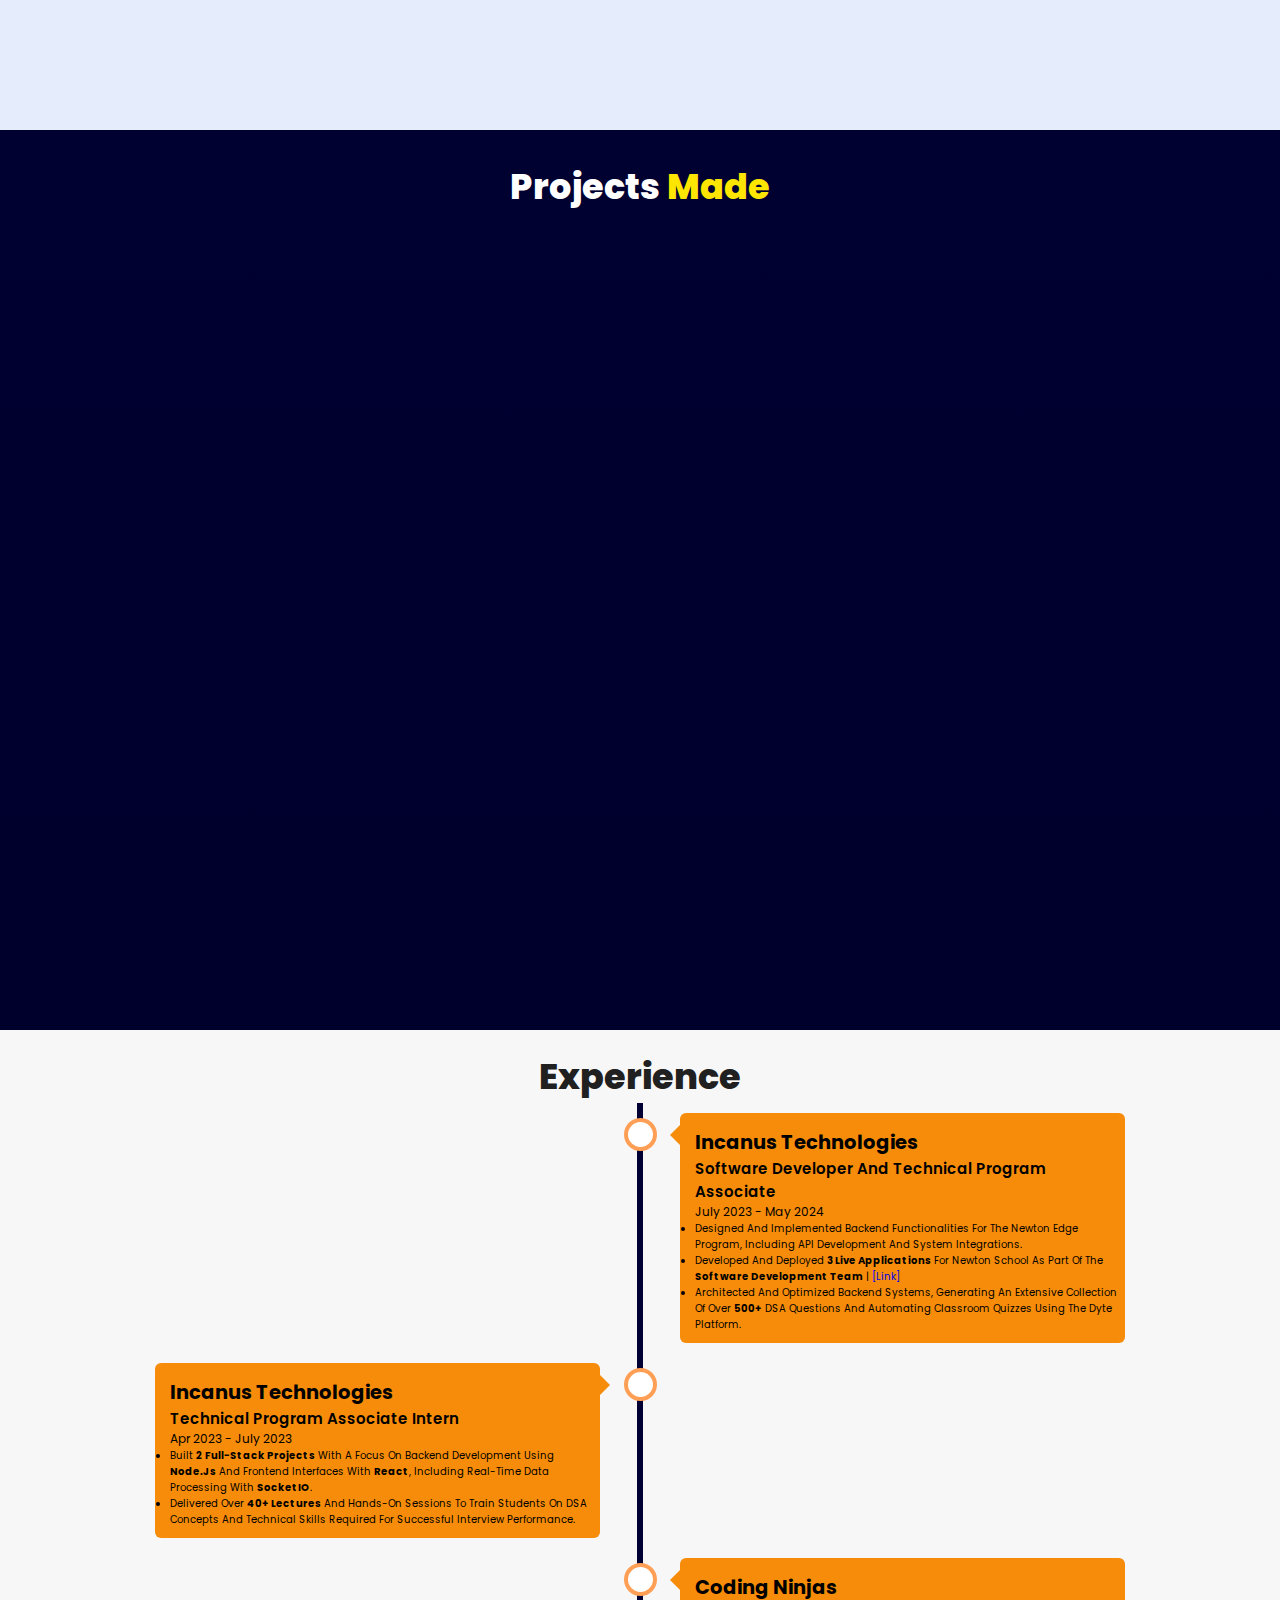
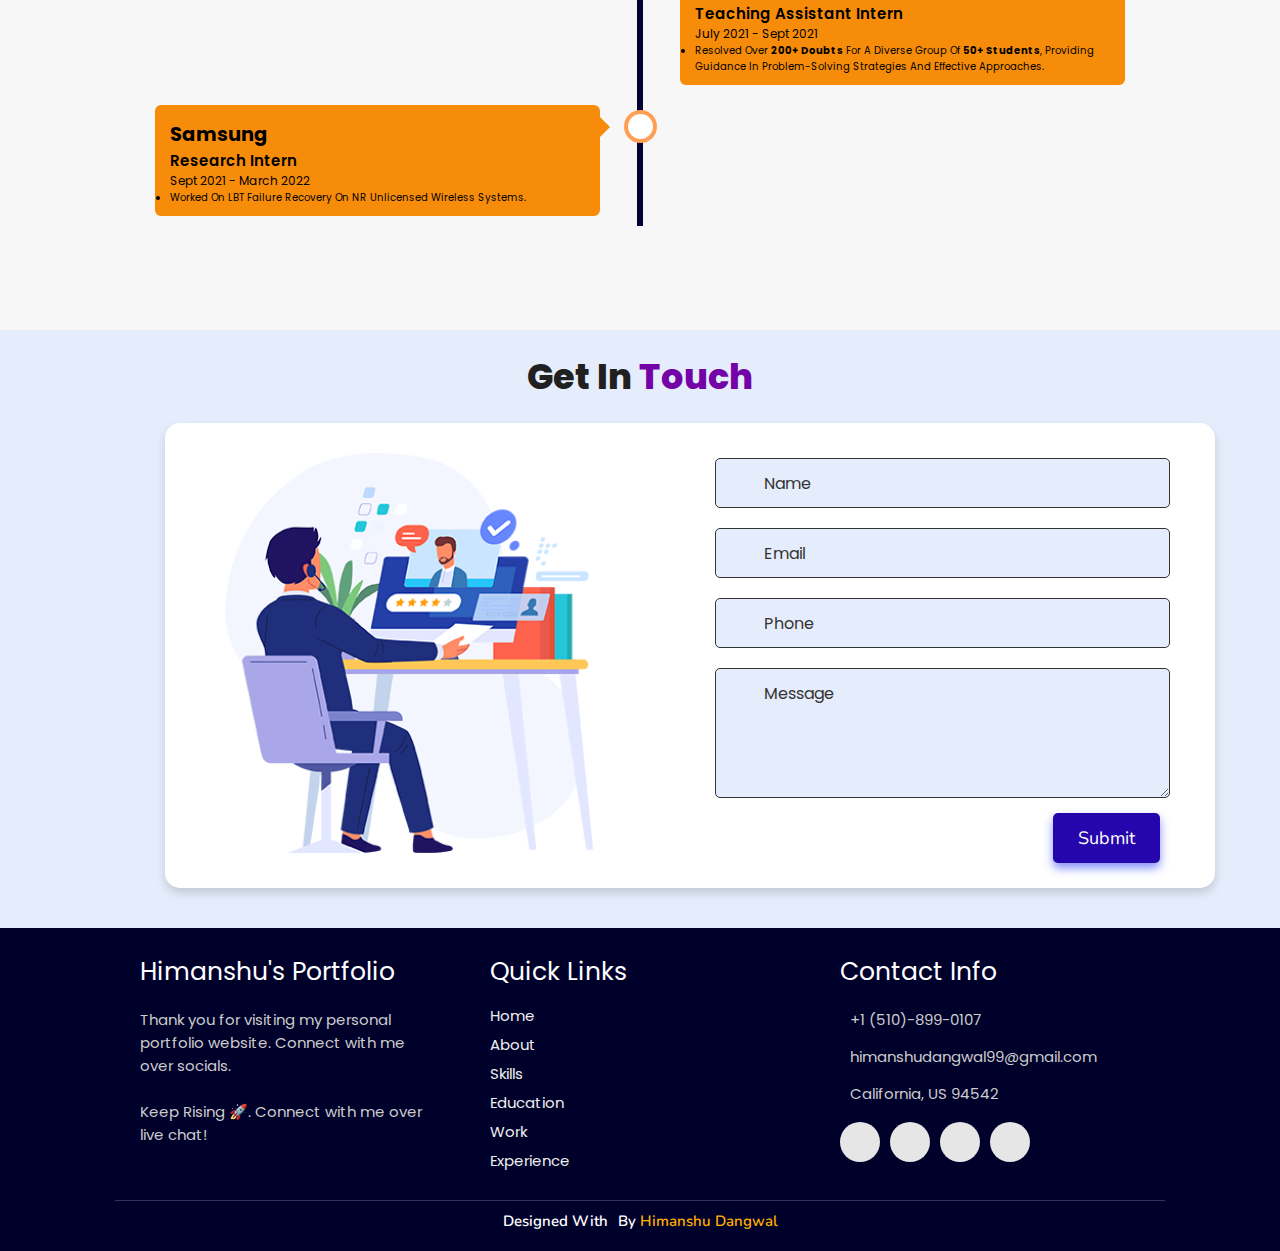
==== commit 74785237: "a" ====
--- a/index.html
+++ b/index.html
@@ -199,11 +199,11 @@
 
     </div>
 
-    <div class="viewall">
+    <!-- <div class="viewall">
       <a href="/projects" class="btn"><span>View All</span>
         <i class="fas fa-arrow-right"></i>
       </a>
-    </div>
+    </div> -->
 
   </section>
   <!-- work project section ends -->
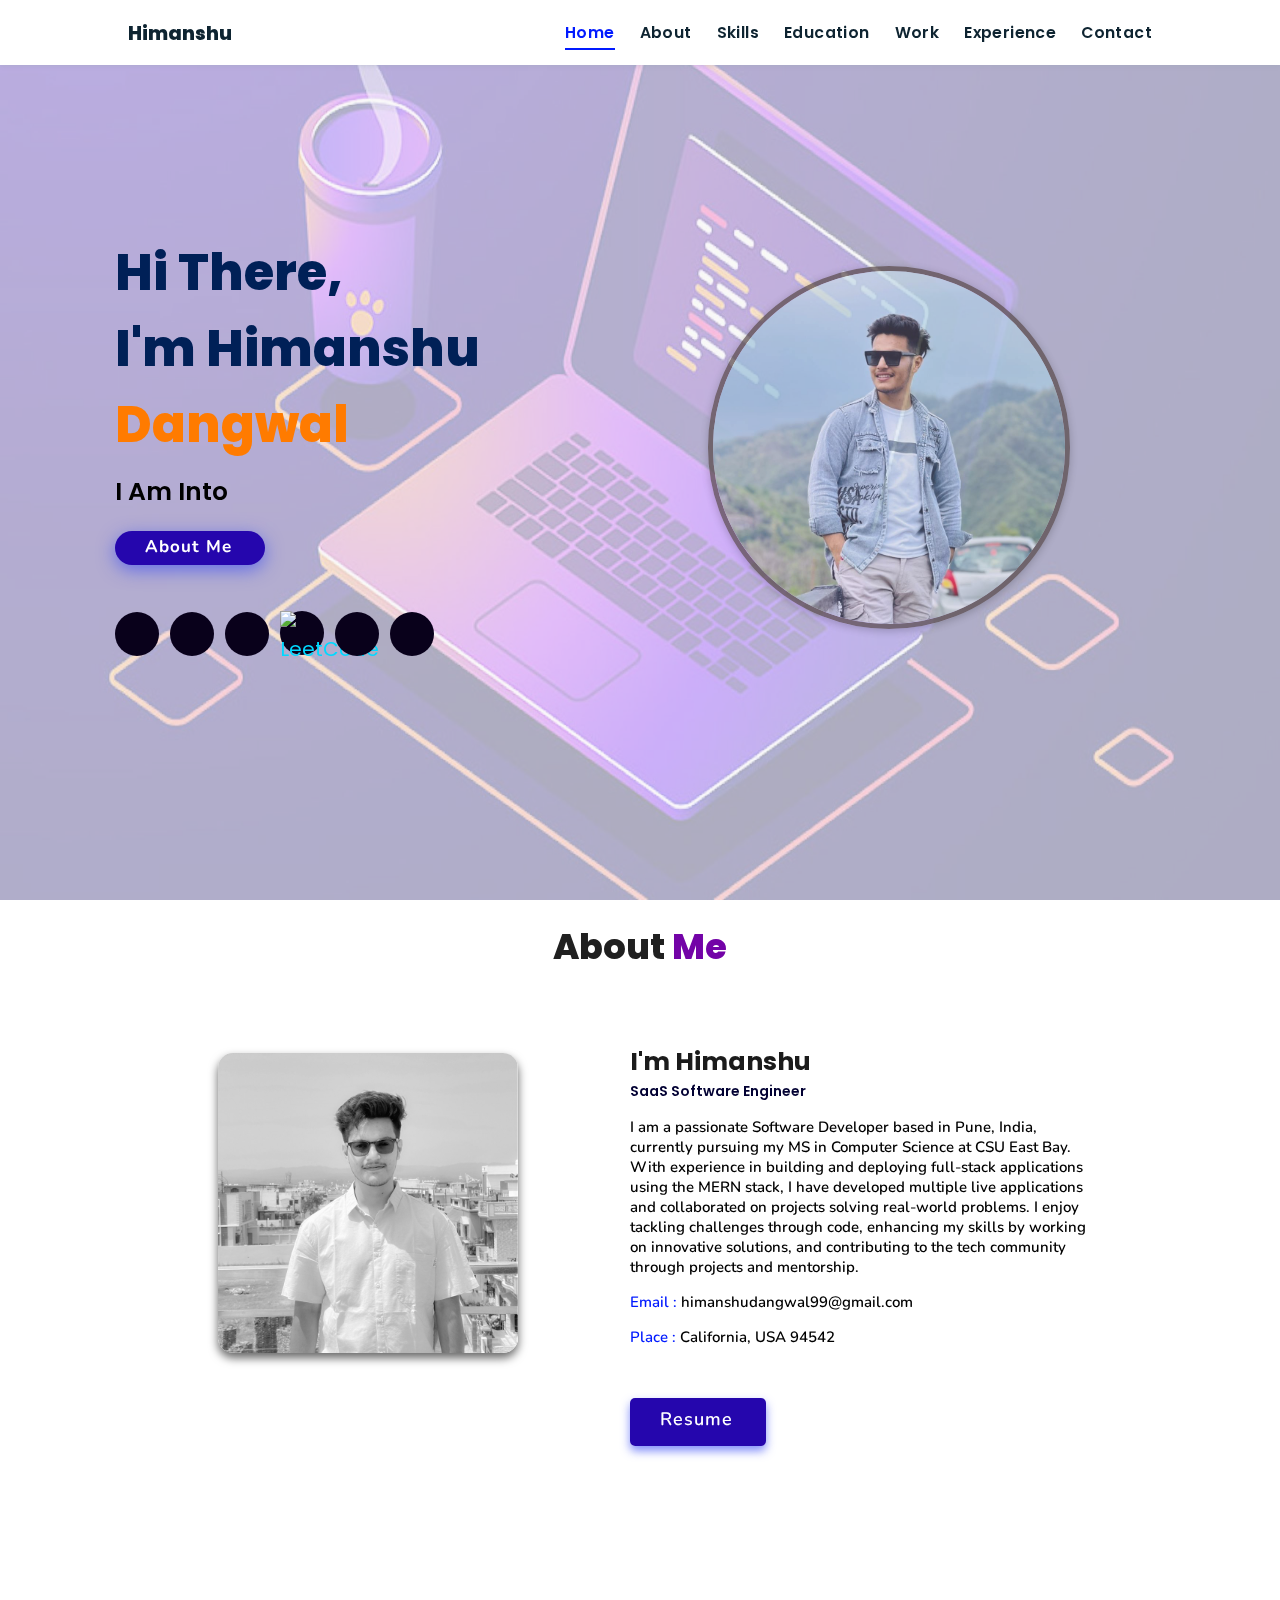
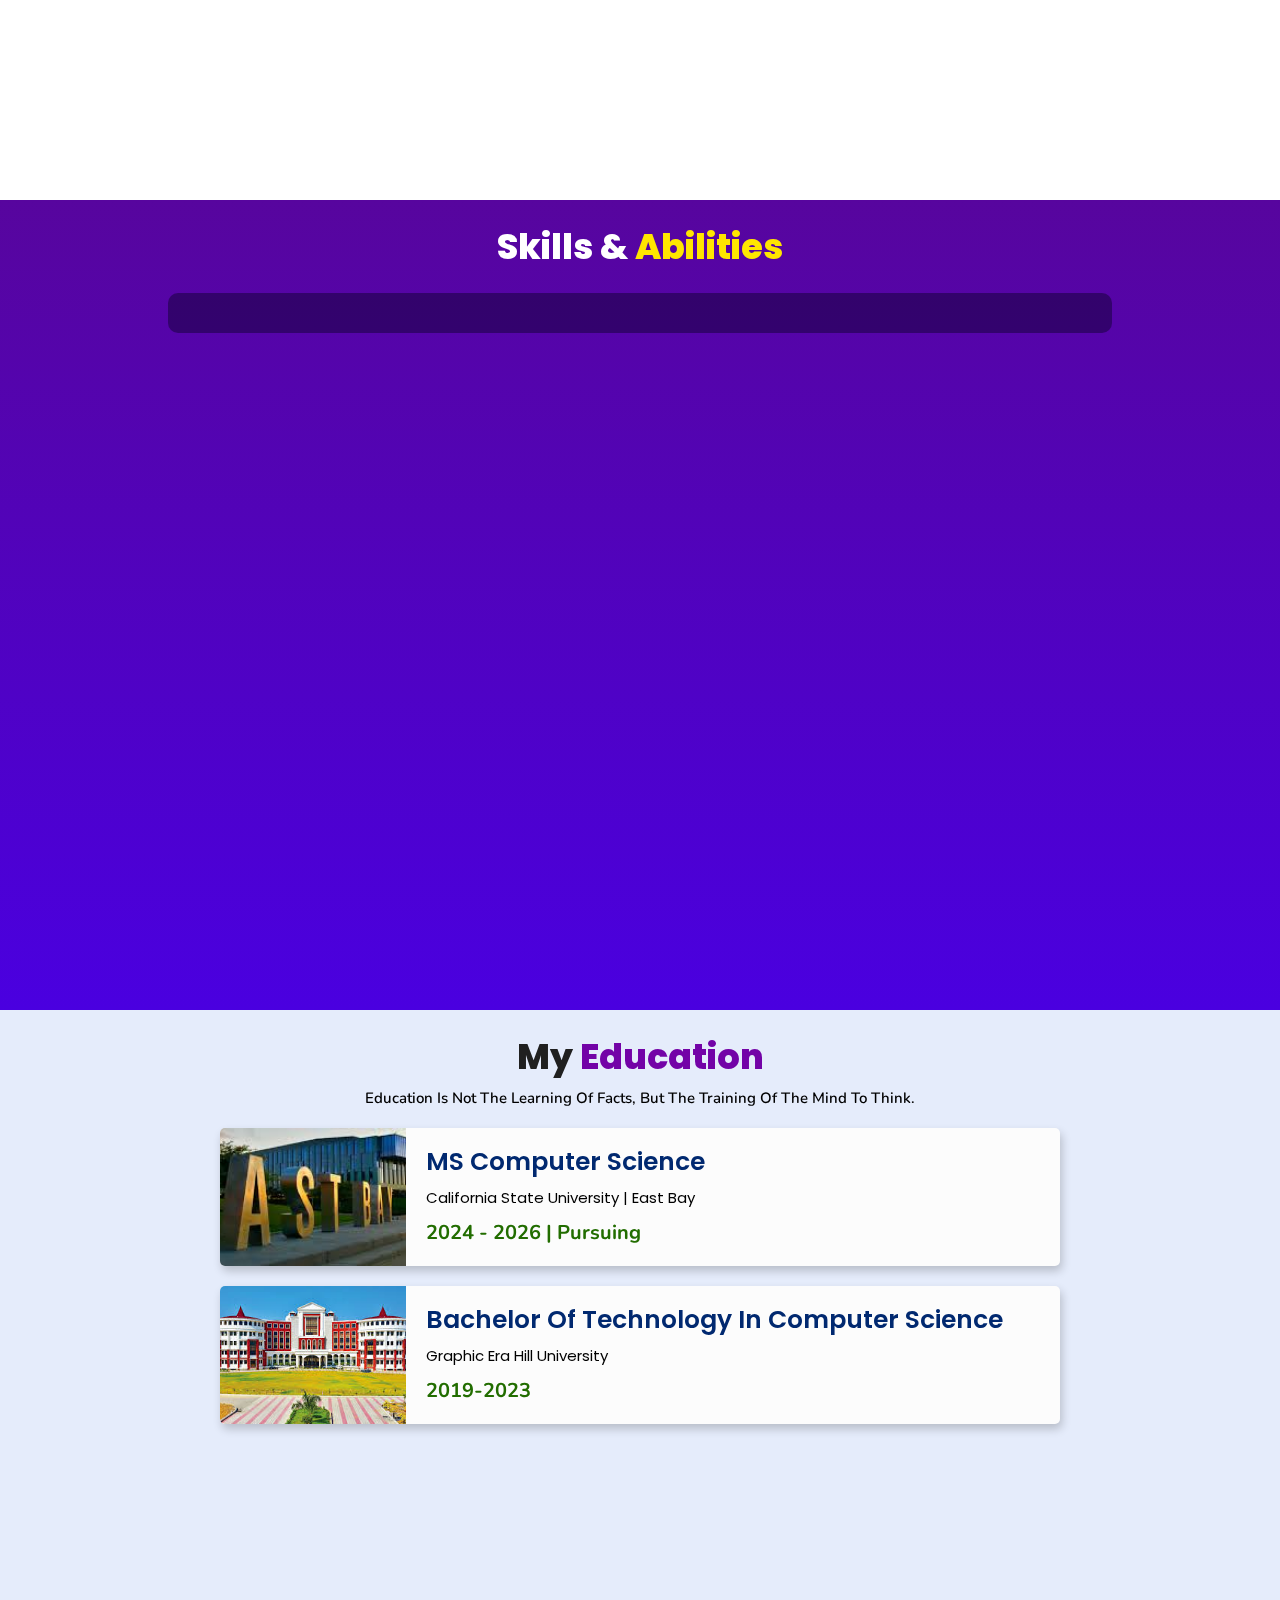
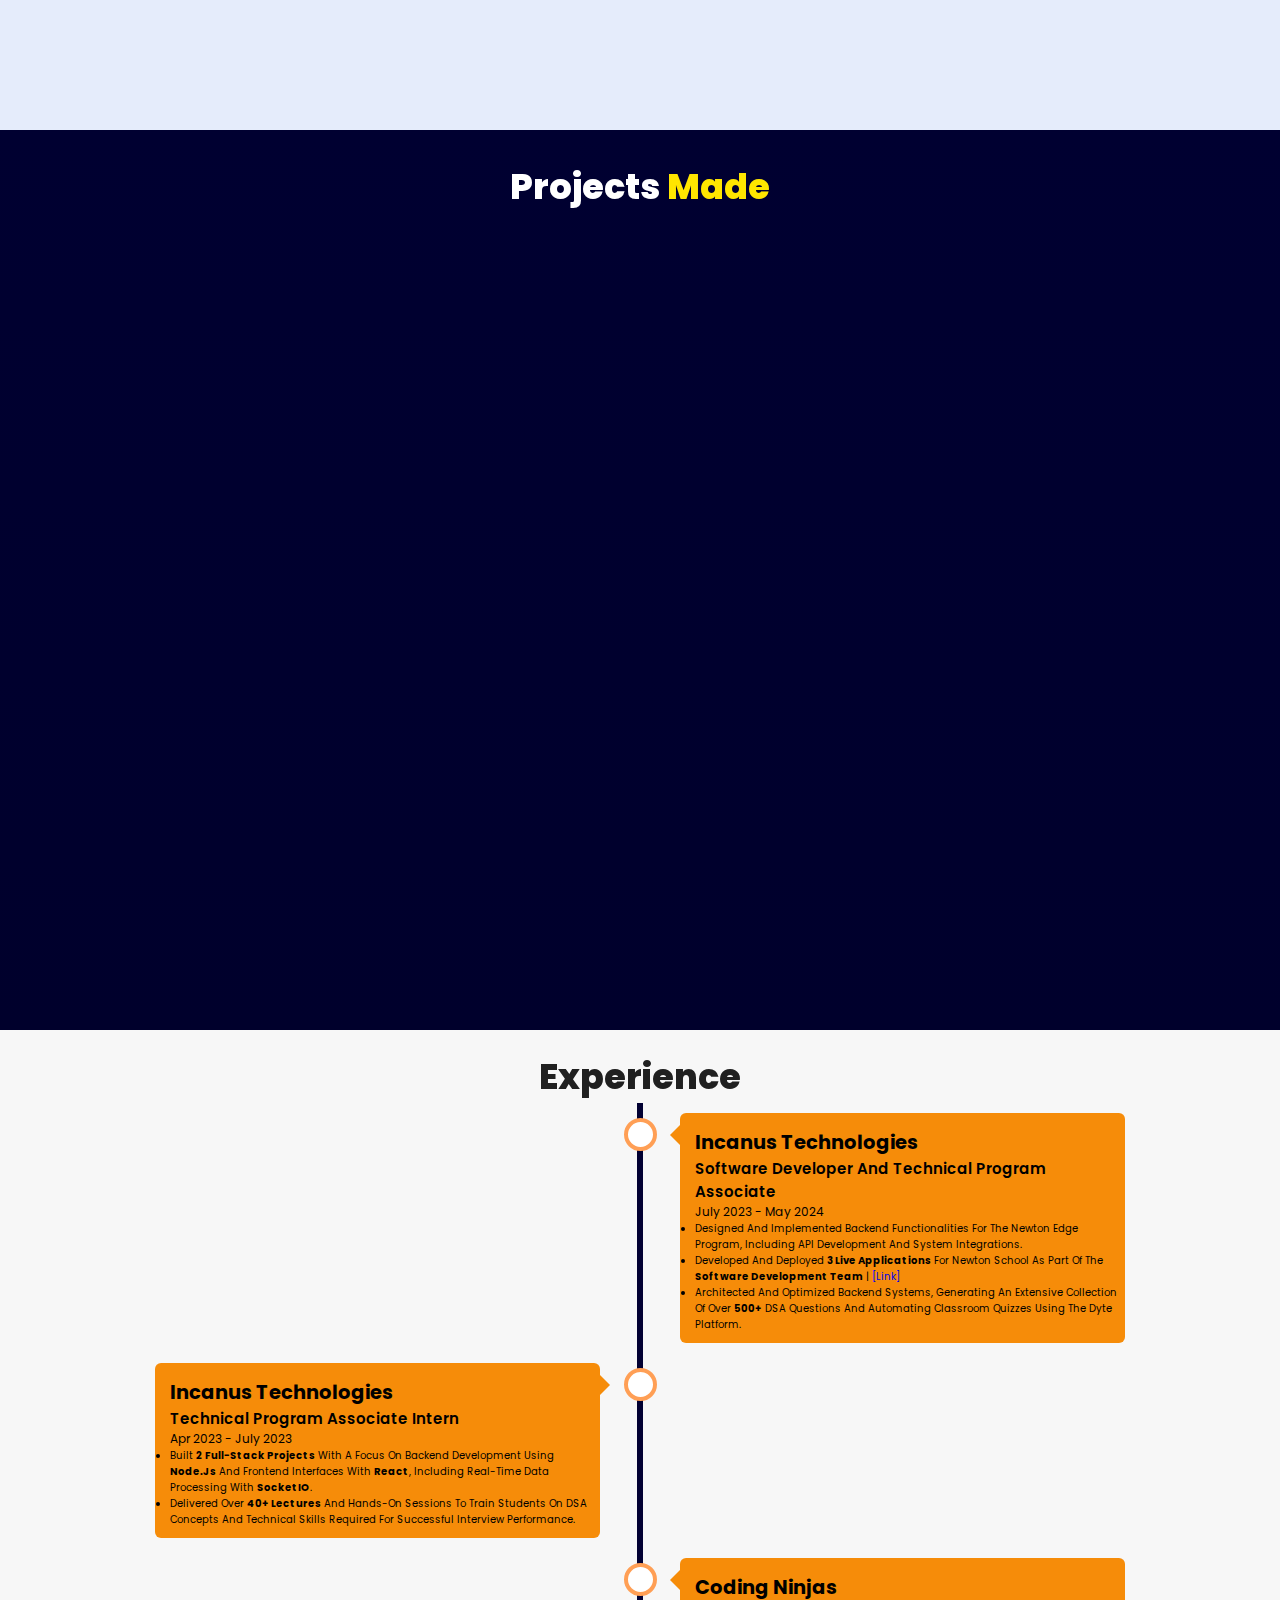
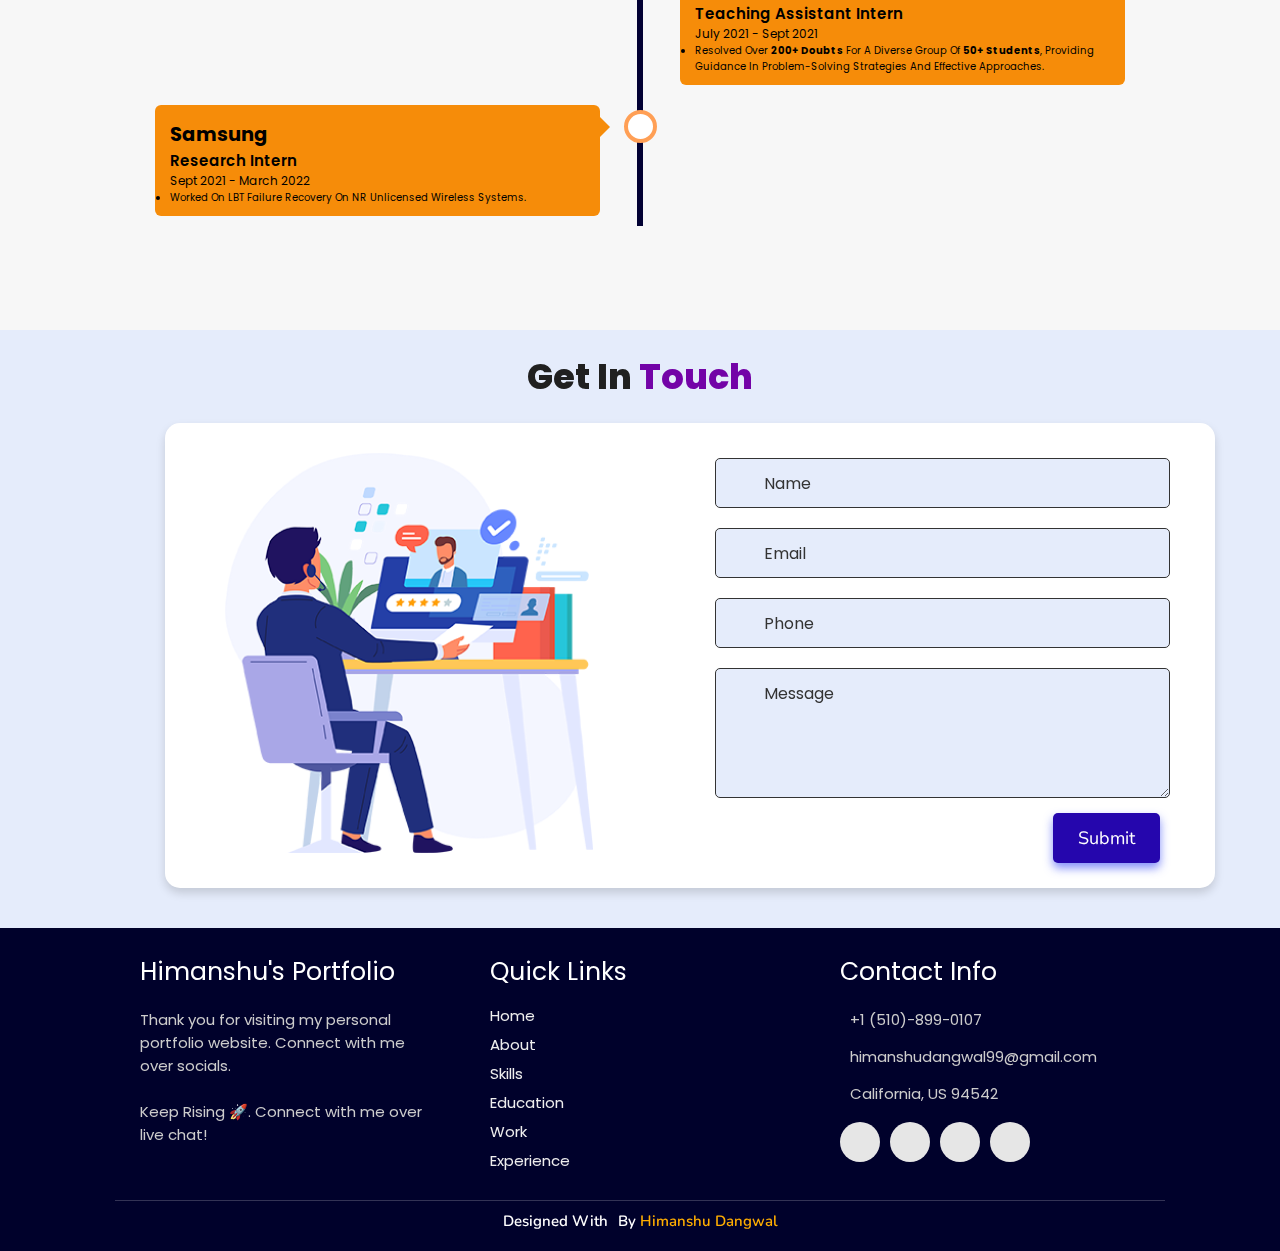
==== commit 90a39e69: "Some changes in the home section" ====
--- a/index.html
+++ b/index.html
@@ -47,7 +47,8 @@
 
   <!-- hero section starts -->
   <section class="home" id="home">
-    <div id="particles-js"></div>
+    <!-- <div id="particles-js"></div> -->
+    <img class="bck" src="./assets/images/lapy.jpg" alt="">
 
     <div class="content">
       <h2>Hi There,<br /> I'm Himanshu <span>Dangwal</span></h2>
@@ -83,7 +84,7 @@
       </div>
     </div>
     <div class="image">
-      <img draggable="false" class="tilt" src="./assets/images/hero.png" alt="">
+      <img draggable="false" class="tilt" src="./assets/images/ProfilePhoto.png" alt="">
     </div>
   </section>
   <!-- hero section ends -->
@@ -168,7 +169,7 @@
         <div class="content">
           <h3>MS Computer Science</h3>
           <p>California State University | East Bay</p>
-          <h4>2022 - 2024 | Pursuing</h4>
+          <h4>2024 - 2026 | Pursuing</h4>
         </div>
       </div>
 
--- a/assets/css/style.css
+++ b/assets/css/style.css
@@ -11,11 +11,13 @@
   text-transform: capitalize;
   transition: all 0.2s linear;
 }
+
 html {
   font-size: 62.5%;
   overflow-x: hidden;
   scroll-behavior: smooth;
 }
+
 body {
   background: #f7f7f7;
   font-family: "Poppins", sans-serif;
@@ -30,12 +32,15 @@
   font-size: 62.5%;
   overflow-x: hidden;
 }
+
 html::-webkit-scrollbar {
   width: 0.8rem;
 }
+
 html::-webkit-scrollbar-track {
   background: rgb(235, 202, 245);
 }
+
 html::-webkit-scrollbar-thumb {
   background: #420177;
 }
@@ -53,9 +58,11 @@
   height: 100%;
   width: 100%;
 }
+
 .loader-container.fade-out {
   top: -120%;
 }
+
 /* pre loader end */
 
 /* navbar starts */
@@ -73,40 +80,49 @@
   background-color: #fff;
   box-shadow: 0 1px 4px rgba(146, 161, 176, 0.3);
 }
+
 section {
   min-height: 100vh;
   padding: 2rem 9%;
 }
+
 .heading {
   font-size: 3.5rem;
   color: rgb(32, 32, 32);
   font-weight: 800;
   text-align: center;
 }
+
 .heading span {
   color: rgb(115, 3, 167);
 }
+
 header .logo {
   font-size: 1.9rem;
   font-weight: 800;
   text-decoration: none;
   color: #0e2431;
 }
+
 header .logo i {
   font-size: 2.2rem;
 }
+
 header .logo:hover {
   color: #fc8c05;
 }
+
 header .navbar ul {
   list-style: none;
   display: flex;
   justify-content: center;
   align-items: center;
 }
+
 header .navbar li {
   margin-left: 2.5rem;
 }
+
 header .navbar ul li a {
   font-size: 1.57rem;
   color: #0e2431;
@@ -115,12 +131,14 @@
   letter-spacing: 0.04rem;
   transition: 0.2s;
 }
+
 header .navbar ul li a.active,
 header .navbar ul li a:hover {
   color: #011aff;
   border-bottom: 0.2rem solid #011aff;
   padding: 0.5rem 0;
 }
+
 /* navbar ends */
 
 /* hamburger icon starts*/
@@ -130,10 +148,12 @@
   color: rgb(24, 2, 63);
   display: none;
 }
+
 @media (max-width: 768px) {
   #menu {
     display: block;
   }
+
   header .navbar {
     position: fixed;
     top: 6.5rem;
@@ -144,10 +164,12 @@
     align-items: flex-start;
     background-color: #0e0f31;
   }
+
   header .navbar ul {
     flex-flow: column;
     padding: 1rem;
   }
+
   header .navbar ul li {
     text-align: center;
     width: 100%;
@@ -155,6 +177,7 @@
     border-radius: 0.5rem;
     width: 26rem;
   }
+
   header .navbar ul li a {
     display: block;
     padding: 1rem;
@@ -162,6 +185,7 @@
     color: #fff;
     font-size: 2rem;
   }
+
   header .navbar ul li a.active,
   header .navbar ul li a:hover {
     padding: 1rem;
@@ -169,13 +193,16 @@
     border-radius: 0.5rem;
     border-bottom: 0.5rem solid #011aff;
   }
+
   .fa-times {
     transform: rotate(180deg);
   }
+
   header .navbar.nav-toggle {
     right: 0;
   }
 }
+
 /* hamburger icon ends */
 
 /* hero section starts*/
@@ -187,6 +214,7 @@
   min-height: 100vh;
   align-items: center;
 }
+
 .home #particles-js {
   position: absolute;
   top: 0;
@@ -194,6 +222,7 @@
   height: 100%;
   width: 100%;
 }
+
 .home::before {
   content: "";
   position: absolute;
@@ -202,47 +231,59 @@
   height: 100%;
   width: 100%;
 }
+
 .home .content {
   flex: 1 1 40rem;
   padding-top: 1rem;
   z-index: 1;
 }
+
 .home .image {
   flex: 1 1 40rem;
   z-index: 1;
 }
+
 .home .image img {
   width: 70%;
   margin-left: 6rem;
   border-radius: 50%;
   box-shadow: 0 2px 8px rgba(0, 0, 0, 0.3);
   cursor: pointer;
-}
+  border: 5px solid rgb(85, 70, 70);
+  opacity: 0.7;
+}
+
 .home .image img:hover {
   box-shadow: 0 5px 15px rgba(0, 0, 0, 0.5);
-}
+  opacity: 1;
+}
+
 .home .content h2 {
   font-size: 5rem;
   font-weight: 800;
   color: #002057;
 }
+
 .home .content h2 span {
   font-size: 5rem;
   font-weight: 800;
   color: #ff7b00;
 }
+
 .home .content p {
   font-size: 2.5rem;
   color: #000;
   font-weight: 600;
   padding: 1rem 0;
 }
+
 .home .content p span {
   font-size: 2.5rem;
   color: rgb(148, 8, 8);
   font-weight: 600;
   padding: 1rem 0;
 }
+
 .home .btn {
   margin-top: 1rem;
   position: absolute;
@@ -255,36 +296,59 @@
   box-shadow: 0px 5px 18px rgba(48, 68, 247, 0.6);
   font-family: "Nunito", sans-serif;
 }
+
 .home .btn span {
   font-weight: 700;
   font-size: 1.7rem;
   letter-spacing: 0.1rem;
 }
+
 .home .btn i {
   margin-left: 0.3rem;
   font-size: 1.5rem;
   transition: 0.3s;
 }
+
 .home .btn:hover {
   background: #1a047e;
 }
+
 .home .btn:hover i {
   transform: translateX(5px);
 }
+
+
+.bck {
+  position: absolute;
+  top: 0;
+  left: 0;
+  width: 100%;
+  height: 100%;
+  object-fit: stretch;
+  z-index: -1;
+  opacity: 0.3;
+}
+
+
+
+
 /* social icons start */
 .socials {
   position: relative;
   margin-top: 9rem;
 }
+
 .socials .social-icons {
   padding-left: 0;
   margin-bottom: 0;
   list-style: none;
 }
+
 .socials .social-icons li {
   display: inline-block;
   margin-bottom: 14px;
 }
+
 .social-icons a {
   font-size: 2rem;
   display: inline-block;
@@ -300,27 +364,34 @@
   -o-transition: all 0.2s linear;
   transition: all 0.2s linear;
 }
+
 .social-icons a:active,
 .social-icons a:focus,
 .social-icons a:hover {
   color: #fff;
   background-color: #0685da;
 }
+
 .social-icons a.github:hover {
   background-color: #0e0e0e;
 }
+
 .social-icons a.twitter:hover {
   background-color: #00aced;
 }
+
 .social-icons a.linkedin:hover {
   background-color: #007bb6;
 }
+
 .social-icons a.dev:hover {
   background-color: #070707;
 }
+
 .social-icons a.instagram:hover {
   background-color: #ee00da;
 }
+
 /* social icons end */
 
 /* hero media queries starts*/
@@ -328,19 +399,24 @@
   .home .btn {
     margin: 4rem 0;
   }
+
   .socials {
     margin-top: 12rem;
   }
+
   .home .image img {
     margin-top: -12rem;
   }
+
   .home .content p {
     font-size: 2.2rem;
   }
+
   .home .content p span {
     font-size: 2.2rem;
   }
 }
+
 /* hero media queries ends*/
 /* hero section end */
 
@@ -348,6 +424,7 @@
 .about {
   background: rgb(255, 255, 255);
 }
+
 .about .row {
   display: flex;
   flex-direction: row;
@@ -355,10 +432,12 @@
   flex-wrap: wrap;
   padding: 4rem;
 }
+
 .about .row .image {
   text-align: center;
   flex: 1 1 35rem;
 }
+
 .about .row .image img {
   margin: 4rem;
   width: 30rem;
@@ -369,23 +448,28 @@
   transition: 0.3s;
   cursor: pointer;
 }
+
 .about .row .image img:hover {
   mix-blend-mode: normal;
 }
+
 .about .row .content {
   flex: 1 1 45rem;
   padding: 3rem;
 }
+
 .about .row .content h3 {
   color: rgb(27, 27, 27);
   font-size: 2.5rem;
 }
+
 .about .row .content .tag {
   font-size: 1.4rem;
   color: #020133;
   font-weight: 600;
   margin-top: 1rem;
 }
+
 .about .row .content p {
   font-size: 1.5rem;
   margin-top: 1.5rem;
@@ -393,6 +477,7 @@
   font-weight: 600;
   text-transform: none;
 }
+
 .about .row .content .box-container {
   display: flex;
   flex-wrap: wrap;
@@ -400,15 +485,19 @@
   font-family: "Nunito";
   font-weight: 600;
 }
+
 .about .row .content .box-container .box p {
   text-transform: none;
 }
+
 .about .row .content .box-container .box p span {
   color: #011aff;
 }
+
 .resumebtn {
   margin-top: 6rem;
 }
+
 .resumebtn .btn {
   padding: 1.7rem 3rem;
   border-radius: 0.5em;
@@ -418,43 +507,53 @@
   box-shadow: 0px 5px 10px rgba(48, 68, 247, 0.6);
   font-family: "Nunito", sans-serif;
 }
+
 .resumebtn .btn span {
   font-weight: 600;
   font-size: 1.8rem;
   letter-spacing: 0.1rem;
 }
+
 .resumebtn .btn i {
   margin-left: 0.3rem;
   font-size: 1.2rem;
   transition: 0.3s;
 }
+
 .resumebtn .btn:hover {
   background: #1a047e;
 }
+
 .resumebtn .btn:hover i {
   transform: translateX(5px);
 }
+
 /* about media queries starts*/
 @media screen and (max-width: 600px) {
   .about .row .image {
     margin-top: 2rem;
   }
+
   .about .row .image img {
     margin: 0 auto;
     width: 80%;
     mix-blend-mode: normal;
   }
+
   .about .row {
     padding: 0.5rem;
     margin-bottom: 7rem;
   }
+
   .about .row .content {
     padding: 1rem;
   }
+
   .about .row .content .box-container {
     gap: 0;
   }
 }
+
 /* about media queries ends*/
 /* about section ends */
 
@@ -463,12 +562,15 @@
   min-height: 90vh;
   background: linear-gradient(to bottom, #57059e, #4a00e0);
 }
+
 .skills h2 {
   color: #fff;
 }
+
 .skills .heading span {
   color: rgb(255, 230, 0);
 }
+
 .skills .container {
   background: rgba(0, 0, 22, 0.4);
   color: #fff;
@@ -478,12 +580,14 @@
   margin: auto;
   margin-top: 2rem;
 }
+
 .skills .container .row {
   display: grid;
   grid-template-columns: repeat(6, 1fr);
   flex-wrap: wrap;
   gap: 1.8rem;
 }
+
 .skills .container .bar {
   margin-bottom: 15px;
   padding: 10px;
@@ -492,10 +596,12 @@
   background: rgba(0, 0, 22, 0.9);
   transition: 0.2s;
 }
+
 .skills .container .bar:hover {
   box-shadow: 0 8px 10px rgba(0, 2, 68, 0.8) !important;
   background-color: rgba(0, 0, 0, 0.9) !important;
 }
+
 .skills .container .bar .info {
   display: flex;
   flex-direction: column;
@@ -503,32 +609,38 @@
   gap: 1rem;
   margin-top: 1rem;
 }
+
 .skills .container .bar .info i {
   font-size: 4rem;
 }
+
 .skills .container .bar .info span {
   font-size: 2rem;
   font-weight: 500;
   font-family: "Poppins";
   margin-left: 0.5rem;
 }
+
 /* skills media queries starts*/
 @media screen and (max-width: 600px) {
   .skills .container {
     padding: 0;
     margin: 0;
   }
+
   .skills .container .row {
     grid-template-columns: repeat(2, 1fr);
     margin: 1rem;
     padding: 2rem 0.2rem 2rem 0.2rem;
     gap: 1rem;
   }
+
   .skills .container {
     margin-top: 5px;
     width: 100%;
   }
 }
+
 /* skills media queries ends*/
 /* skills section ends */
 
@@ -537,6 +649,7 @@
   background: #e5ecfb;
   min-height: 80vh;
 }
+
 .education .qoute {
   font-size: 1.5rem;
   text-align: center;
@@ -544,6 +657,7 @@
   font-weight: 600;
   margin-top: 0.5rem;
 }
+
 .education .box-container {
   display: flex;
   flex-wrap: wrap;
@@ -551,6 +665,7 @@
   align-items: center;
   flex-direction: column;
 }
+
 .education .box-container .box {
   display: flex;
   flex-direction: row;
@@ -564,20 +679,24 @@
   transition: 0.3s;
   background: rgb(252, 252, 252);
 }
+
 .education .box-container .box:hover {
   transform: scale(1.03);
   box-shadow: 1rem 0.5rem 1.2rem rgba(0, 0, 0, 0.3);
 }
+
 .education .box-container .box .image {
   flex: 1 1 20rem;
   width: 100%;
 }
+
 .education .box-container .box img {
   object-fit: cover;
   position: relative;
   width: 100%;
   height: 100%;
 }
+
 .education .box-container .box .content {
   position: relative;
   display: flex;
@@ -586,6 +705,7 @@
   flex-wrap: wrap;
   flex: 1 1 70rem;
 }
+
 .education .box-container .box .content h3 {
   font-size: 2.5rem;
   color: #012970;
@@ -594,11 +714,13 @@
   text-align: left;
   margin-left: 1rem;
 }
+
 .education .box-container .box .content p {
   font-size: 1.5rem;
   margin-left: 1rem;
   text-align: left;
 }
+
 .education h4 {
   font-size: 2rem;
   color: rgb(34, 109, 0);
@@ -614,13 +736,16 @@
     flex-direction: column;
     width: 100%;
   }
+
   .education .box-container .box .image {
     width: 100%;
     height: 25rem;
   }
+
   .education .box-container .box img {
     width: 100%;
   }
+
   .education .box-container .box .content {
     position: relative;
     display: flex;
@@ -629,6 +754,7 @@
     flex-wrap: wrap;
     flex: 0;
   }
+
   .education .btns {
     margin-top: 2rem;
     margin-left: 1rem;
@@ -636,6 +762,7 @@
     flex-wrap: wrap;
   }
 }
+
 /* education media queries ends*/
 /* education section ends */
 
@@ -644,19 +771,23 @@
   /* background: #010124; */
   background: linear-gradient(to bottom, #000031, #00002c);
 }
+
 .work h2 {
   color: #fff;
   padding: 1rem;
 }
+
 .work .heading span {
   color: rgb(255, 230, 0);
 }
+
 .work .box-container {
   display: flex;
   flex-wrap: wrap;
   gap: 1.5rem;
   margin: 2rem;
 }
+
 .work .box-container .box {
   flex: 1 1 30rem;
   border-radius: 0.5rem;
@@ -665,11 +796,13 @@
   overflow: hidden;
   height: 30rem;
 }
+
 .work .box-container .box img {
   height: 100%;
   width: 100%;
   object-fit: cover;
 }
+
 .work .box-container .box .content {
   height: 100%;
   width: 100%;
@@ -680,6 +813,7 @@
   display: flex;
   flex-direction: column;
 }
+
 .work .box-container .box .content .tag {
   display: flex;
   flex-direction: row;
@@ -690,27 +824,33 @@
   padding-left: 1rem;
   background: #ffd900;
 }
+
 .work .box-container .box .content .tag h3 {
   font-size: 2rem;
 }
+
 .work .box-container .box:hover .content {
   top: 25%;
 }
+
 .work .desc {
   margin: 2rem;
   display: flex;
   flex-direction: column;
   justify-content: center;
 }
+
 .work .desc p {
   font-size: 1.5rem;
 }
+
 .work .desc .btns {
   display: flex;
   justify-content: space-between;
   width: 100%;
   margin-top: 2rem;
 }
+
 .work .desc .btns .btn {
   line-height: 0;
   display: inline;
@@ -721,13 +861,16 @@
   background: rgb(12, 12, 12);
   margin-right: 2rem;
 }
+
 .work .desc .btns .btn:hover {
   background: #310ae0f5;
 }
+
 .work .viewall {
   display: flex;
   justify-content: center;
 }
+
 .work .viewall .btn {
   position: relative;
   line-height: 0;
@@ -740,23 +883,28 @@
   box-shadow: 0px 5px 10px rgba(65, 84, 241, 0.4);
   text-align: center;
 }
+
 .work .viewall .btn span {
   font-weight: 600;
   font-size: 1.7rem;
   font-family: "Nunito", sans-serif;
 }
+
 .work .viewall .btn i {
   margin-left: 0.3rem;
   font-size: 1.5rem;
   transition: 0.3s;
 }
+
 .work .viewall .btn:hover {
   background: #fff;
   color: #000;
 }
+
 .work .viewall .btn:hover i {
   transform: translateX(5px);
 }
+
 /* work section ends */
 
 /* experience section starts */
@@ -765,6 +913,7 @@
   max-width: 1200px;
   margin: 0 auto;
 }
+
 .experience .timeline::after {
   content: "";
   position: absolute;
@@ -776,12 +925,14 @@
   margin-left: -3px;
   z-index: -2;
 }
+
 .experience .container {
   padding: 10px 40px;
   position: relative;
   background-color: inherit;
   width: 50%;
 }
+
 /*circles on timeline*/
 .experience .container::after {
   content: "\f0b1";
@@ -800,12 +951,15 @@
   color: #02094b;
   font-family: "Font Awesome\ 5 Free";
 }
+
 .experience .left {
   left: 0;
 }
+
 .experience .right {
   left: 50%;
 }
+
 /* arrows pointing right */
 .experience .left::before {
   content: " ";
@@ -819,6 +973,7 @@
   border-width: 10px 0 10px 10px;
   border-color: transparent transparent transparent #f68c09;
 }
+
 /* arrows pointing left  */
 .experience .right::before {
   content: " ";
@@ -832,35 +987,43 @@
   border-width: 10px 10px 10px 0;
   border-color: transparent #f68c09 transparent transparent;
 }
+
 .experience .right::after {
   left: -16px;
 }
+
 .experience .content {
   background-color: #f68c09;
   position: relative;
   border-radius: 6px;
 }
+
 .experience .content .tag {
   font-size: 1.3rem;
   padding-top: 1.5rem;
   padding-left: 1.5rem;
 }
+
 .experience .content .desc {
   margin-left: 1.5rem;
   padding-bottom: 1rem;
 }
+
 .experience .content .desc h3 {
   font-size: 1.5rem;
   font-weight: 600;
 }
+
 .experience .content .desc p {
   font-size: 1.2rem;
 }
+
 /* view all button */
 .morebtn {
   display: flex;
   justify-content: center;
 }
+
 .morebtn .btn {
   position: relative;
   line-height: 0;
@@ -872,19 +1035,23 @@
   box-shadow: 0px 5px 10px rgba(48, 68, 247, 0.6);
   text-align: center;
 }
+
 .morebtn .btn span {
   font-weight: 600;
   font-size: 1.7rem;
   font-family: "Nunito", sans-serif;
 }
+
 .morebtn .btn i {
   margin-left: 0.3rem;
   font-size: 1.5rem;
   transition: 0.3s;
 }
+
 .morebtn .btn:hover {
   background: #1a047e;
 }
+
 .morebtn .btn:hover i {
   transform: translateX(5px);
 }
@@ -894,39 +1061,49 @@
   .experience {
     min-height: 80vh;
   }
+
   .experience .timeline {
     margin-top: 2rem;
   }
+
   .experience .timeline::after {
     left: 31px;
   }
+
   .experience .container {
     width: 100%;
     padding-left: 8rem;
     padding-right: 2rem;
   }
+
   .experience .container::after {
     font-size: 2.2rem;
   }
+
   .experience .container::before {
     left: 61px;
     border: medium solid #f68c09;
     border-width: 10px 10px 10px 0;
     border-color: transparent #f68c09 transparent transparent;
   }
+
   .experience .left::after {
     left: 15px;
   }
+
   .experience .right::after {
     left: 15px;
   }
+
   .experience .right {
     left: 0%;
   }
+
   .morebtn {
     margin-top: 3rem;
   }
 }
+
 /* experience media queries ends */
 /* experience section ends */
 
@@ -935,6 +1112,7 @@
   background: #e5ecfb;
   min-height: 60vh;
 }
+
 .contact .container {
   max-width: 1050px;
   width: 100%;
@@ -943,30 +1121,36 @@
   margin: 2rem 5rem;
   box-shadow: 0 5px 10px rgba(0, 0, 0, 0.15);
 }
+
 .contact .container .content {
   display: flex;
   align-items: center;
   justify-content: space-between;
   padding: 2.5rem 2rem;
 }
+
 .contact .content .image-box {
   max-width: 60%;
   margin-left: 4rem;
 }
+
 .contact .content .image-box img {
   width: 100%;
   height: 40rem;
   position: relative;
 }
+
 .contact .content form {
   width: 45%;
   margin-right: 3.5rem;
 }
+
 form .form-group {
   display: flex;
   flex-direction: column;
   justify-content: center;
 }
+
 .form-group .field {
   height: 50px;
   display: flex;
@@ -974,6 +1158,7 @@
   margin: 1rem;
   width: 100%;
 }
+
 form i {
   position: absolute;
   top: 50%;
@@ -983,6 +1168,7 @@
   pointer-events: none;
   transform: translateY(-50%);
 }
+
 form .field input,
 form .message textarea {
   width: 100%;
@@ -995,29 +1181,35 @@
   border: 1px solid rgb(51, 51, 51);
   background: #e5ecfb;
 }
+
 .field input::placeholder,
 .message textarea::placeholder {
   color: rgb(51, 51, 51);
 }
+
 .field input:focus,
 .message textarea:focus {
   padding-left: 47px;
   border: 2px solid rgb(115, 3, 167);
 }
-.field input:focus ~ i,
-.message textarea:focus ~ i {
+
+.field input:focus~i,
+.message textarea:focus~i {
   color: rgb(115, 3, 167);
 }
+
 form .message {
   position: relative;
   margin: 1rem;
   width: 100%;
 }
+
 form .message i {
   top: 25px;
   font-size: 20px;
   left: 15px;
 }
+
 form .message textarea {
   min-height: 130px;
   max-height: 230px;
@@ -1025,14 +1217,17 @@
   min-width: 100%;
   padding: 12px 20px 0 48px;
 }
+
 form .message textarea::-webkit-scrollbar {
   width: 0px;
 }
+
 form .button-area {
   display: flex;
   float: right;
   flex-direction: row-reverse;
 }
+
 .button-area button {
   color: #fff;
   border: none;
@@ -1046,14 +1241,17 @@
   transition: 0.3s ease;
   font-family: "Nunito", sans-serif;
 }
+
 .button-area button:hover {
   background: #421cecf5;
 }
+
 .button-area span {
   font-size: 17px;
   padding: 1rem;
   display: none;
 }
+
 .button-area button i {
   position: relative;
   top: 6px;
@@ -1062,28 +1260,35 @@
   transition: 0.3s;
   color: #fff;
 }
+
 .button-area button:hover i {
   left: 8px;
 }
+
 /* contact section media queries starts */
 @media (max-width: 900px) {
   .contact {
     min-height: 70vh;
   }
+
   .contact .container {
     margin: 3rem 0 2rem 0;
   }
+
   .contact .container .content {
     padding: 18px 12px;
   }
+
   .contact .content .image-box {
     display: none;
   }
+
   .contact .content form {
     width: 100%;
     margin-right: 2rem;
   }
 }
+
 /* contact section media queries ends */
 /* contact section ends */
 
@@ -1093,45 +1298,54 @@
   padding-top: 0;
   background: rgb(0, 1, 43);
 }
+
 .footer .box-container {
   display: flex;
   justify-content: center;
   flex-wrap: wrap;
 }
+
 .footer .box-container .box {
   flex: 1 1 25rem;
   margin: 2.5rem;
 }
+
 .footer .box-container .box h3 {
   font-size: 2.5rem;
   color: #fff;
   padding-bottom: 1rem;
   font-weight: normal;
 }
+
 .footer .box-container .box p {
   font-size: 1.5rem;
   color: #ccc;
   padding: 0.7rem 0;
   text-transform: none;
 }
+
 .footer .box-container .box p i {
   padding-right: 1rem;
   color: #ffae00;
 }
+
 .footer .box-container .box a {
   font-size: 1.5rem;
   color: rgb(238, 238, 238);
   padding: 0.3rem 0;
   display: block;
 }
+
 .footer .box-container .box a:hover {
   color: #ffae00;
 }
+
 .footer .box-container .box .share {
   display: flex;
   flex-wrap: wrap;
   padding: 1rem 0;
 }
+
 .footer .box-container .box .share a {
   height: 4rem;
   width: 4rem;
@@ -1145,12 +1359,14 @@
   color: #02094b;
   border: none;
 }
+
 .footer .box-container .box .share a:hover {
   background: transparent;
   transform: scale(0.98);
   border: 0.1rem solid rgb(180, 178, 178);
   color: #ffae00;
 }
+
 .footer .credit {
   padding: 1rem 0 0 0;
   text-align: center;
@@ -1160,36 +1376,44 @@
   color: #fff;
   border-top: 0.1rem solid #fff3;
 }
+
 .footer .credit a {
   color: #ffae00;
 }
+
 .footer .fa {
   color: #e90606;
   margin: 0 0.3rem;
   font-size: 1.5rem;
   animation: pound 0.35s infinite alternate;
 }
+
 @-webkit-keyframes pound {
   to {
     transform: scale(1.1);
   }
 }
+
 @keyframes pound {
   to {
     transform: scale(1.1);
   }
 }
+
 @media (max-width: 450px) {
   .footer .box-container .box {
     margin: 1.5rem;
   }
+
   .footer .box-container .box p {
     padding: 0.7rem;
   }
+
   .footer .box-container .box .share a {
     padding: 1.2rem;
   }
 }
+
 /* footer section ends */
 
 /* common media queries starts*/
@@ -1197,13 +1421,16 @@
   html {
     font-size: 55%;
   }
+
   body {
     padding-right: 0;
   }
+
   section {
     padding: 2rem;
   }
 }
+
 /* common media queries ends*/
 
 /* scroll top starts */
@@ -1219,7 +1446,9 @@
   transition: 1s linear;
   z-index: 1000;
 }
+
 #scroll-top.active {
   top: calc(100% - 12rem);
 }
-/* scroll top ends */
+
+/* scroll top ends */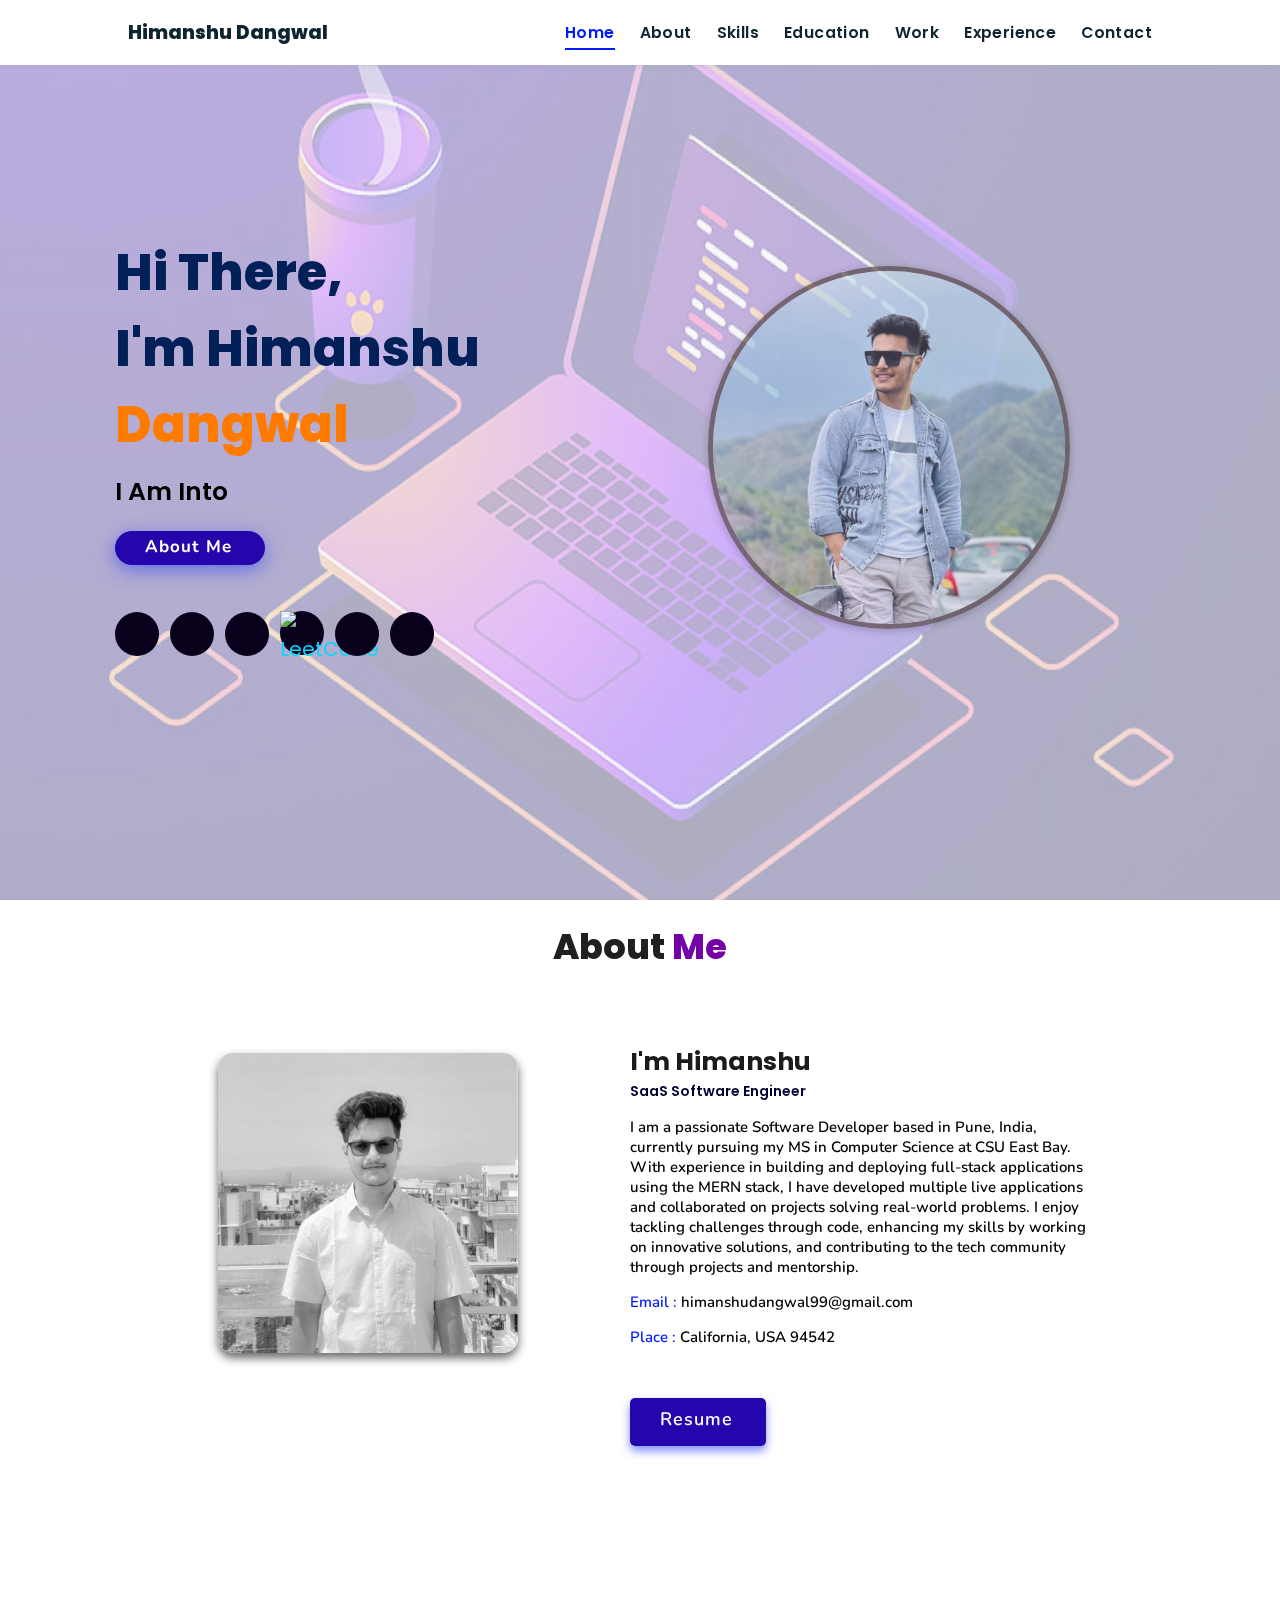
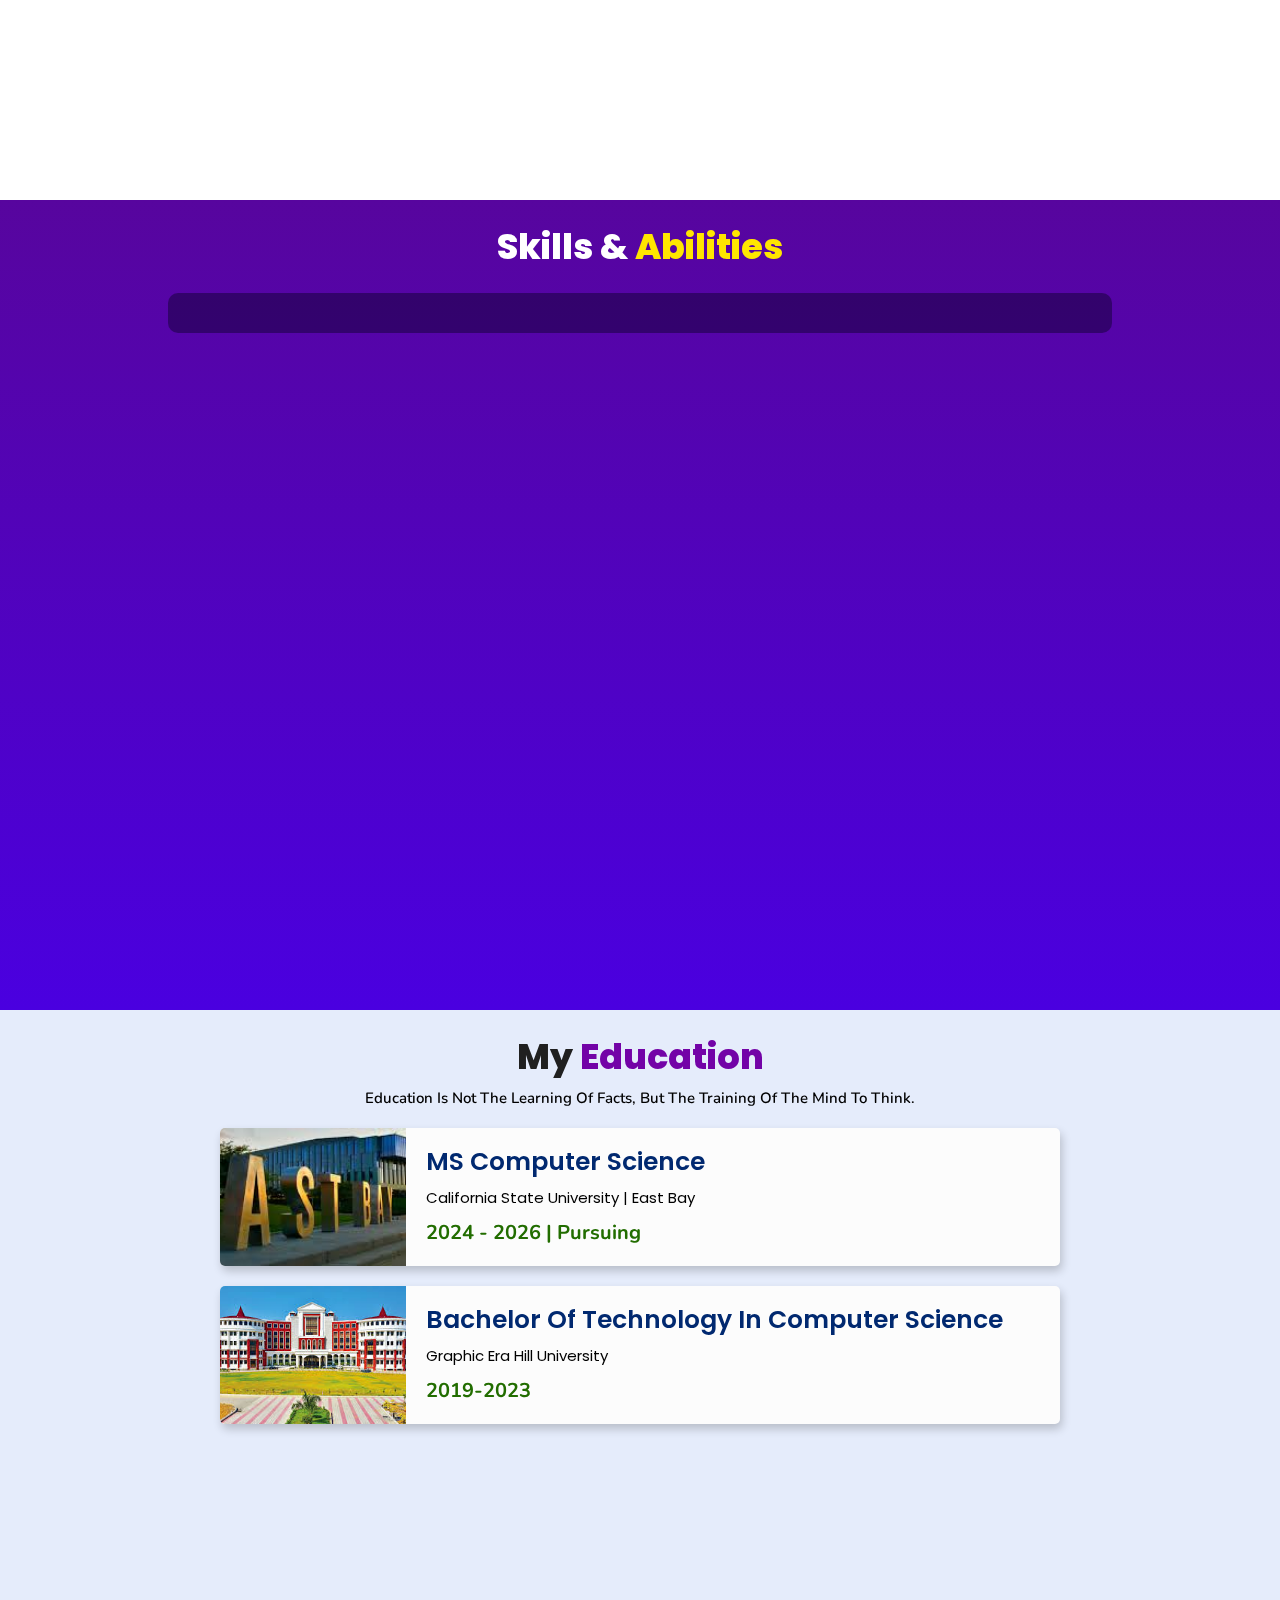
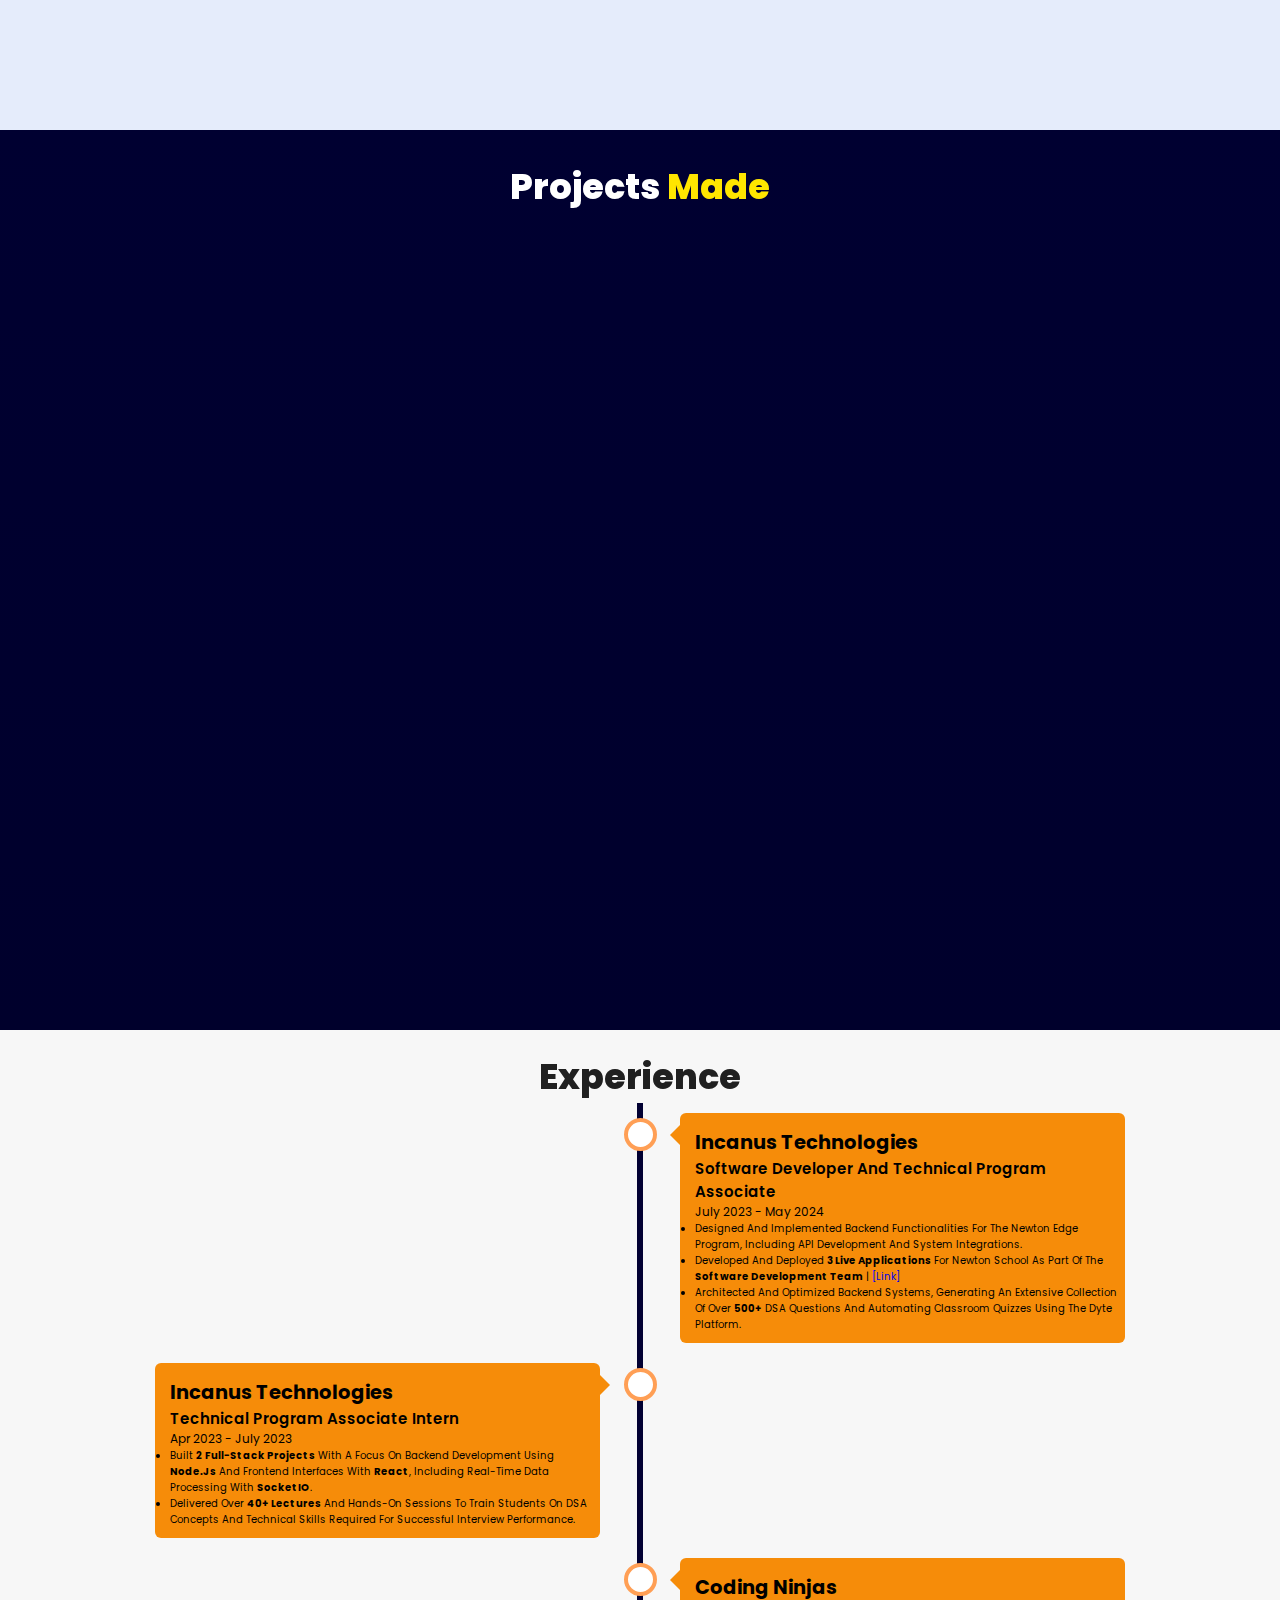
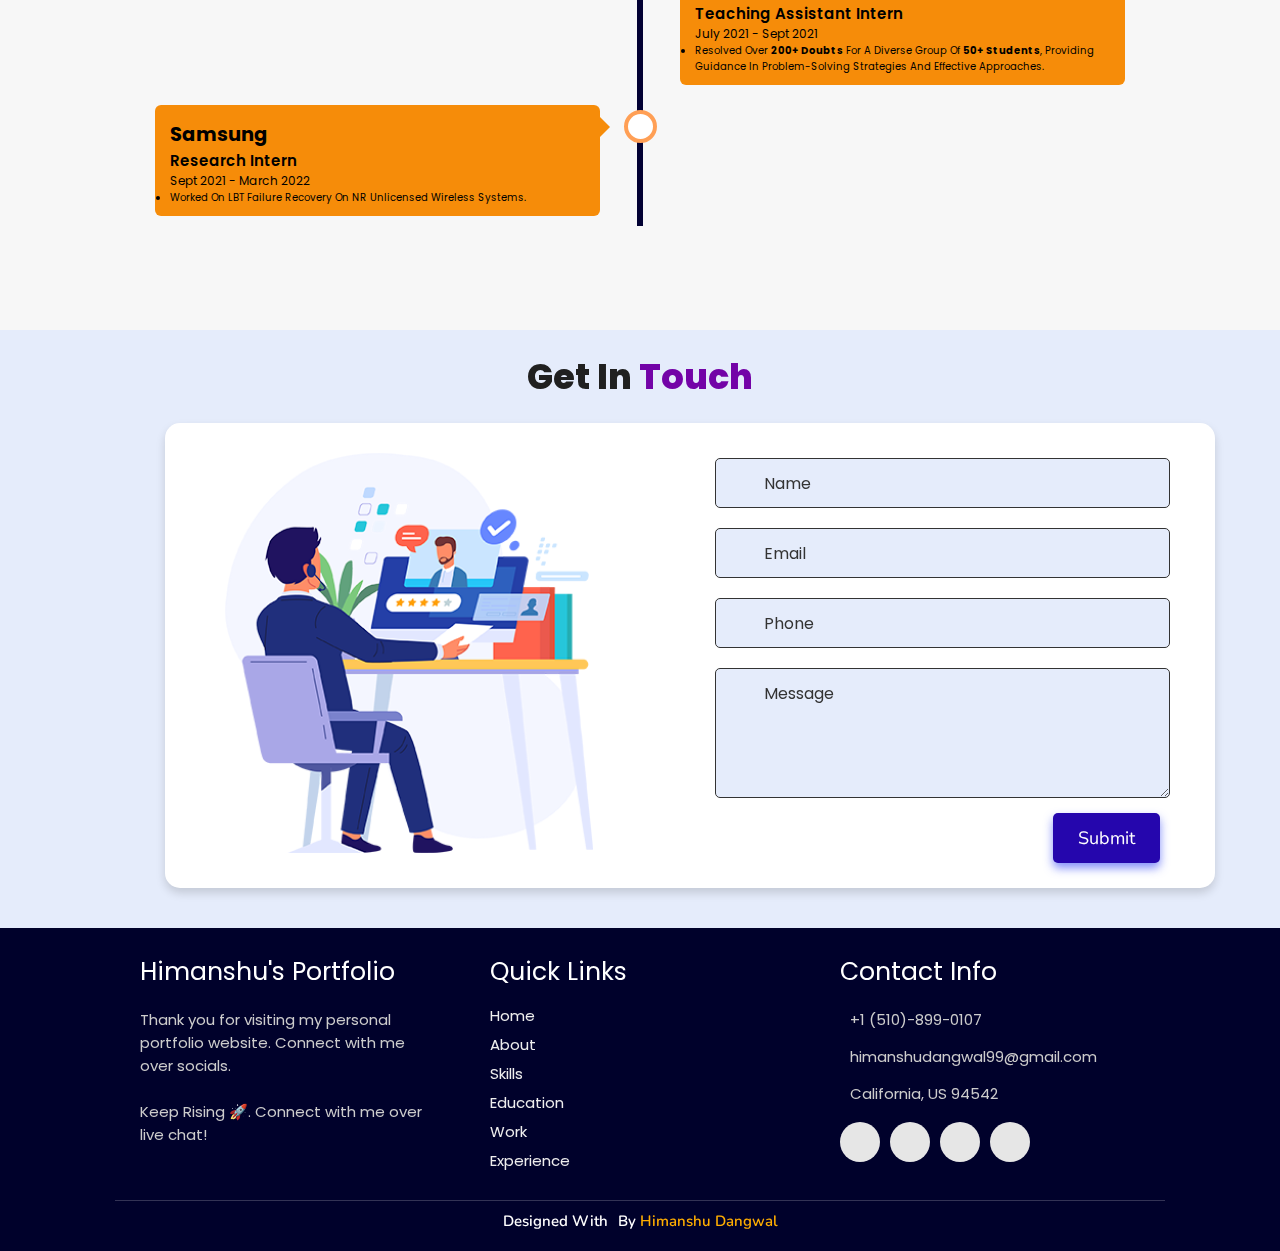
==== commit e4891409: "a" ====
--- a/index.html
+++ b/index.html
@@ -27,7 +27,7 @@
 
   <!-- navbar starts -->
   <header>
-    <a href="/" class="logo"><i class="fab fa-node-js"></i> Himanshu</a>
+    <a href="/" class="logo">Himanshu Dangwal</a>
 
     <div id="menu" class="fas fa-bars"></div>
     <nav class="navbar">
